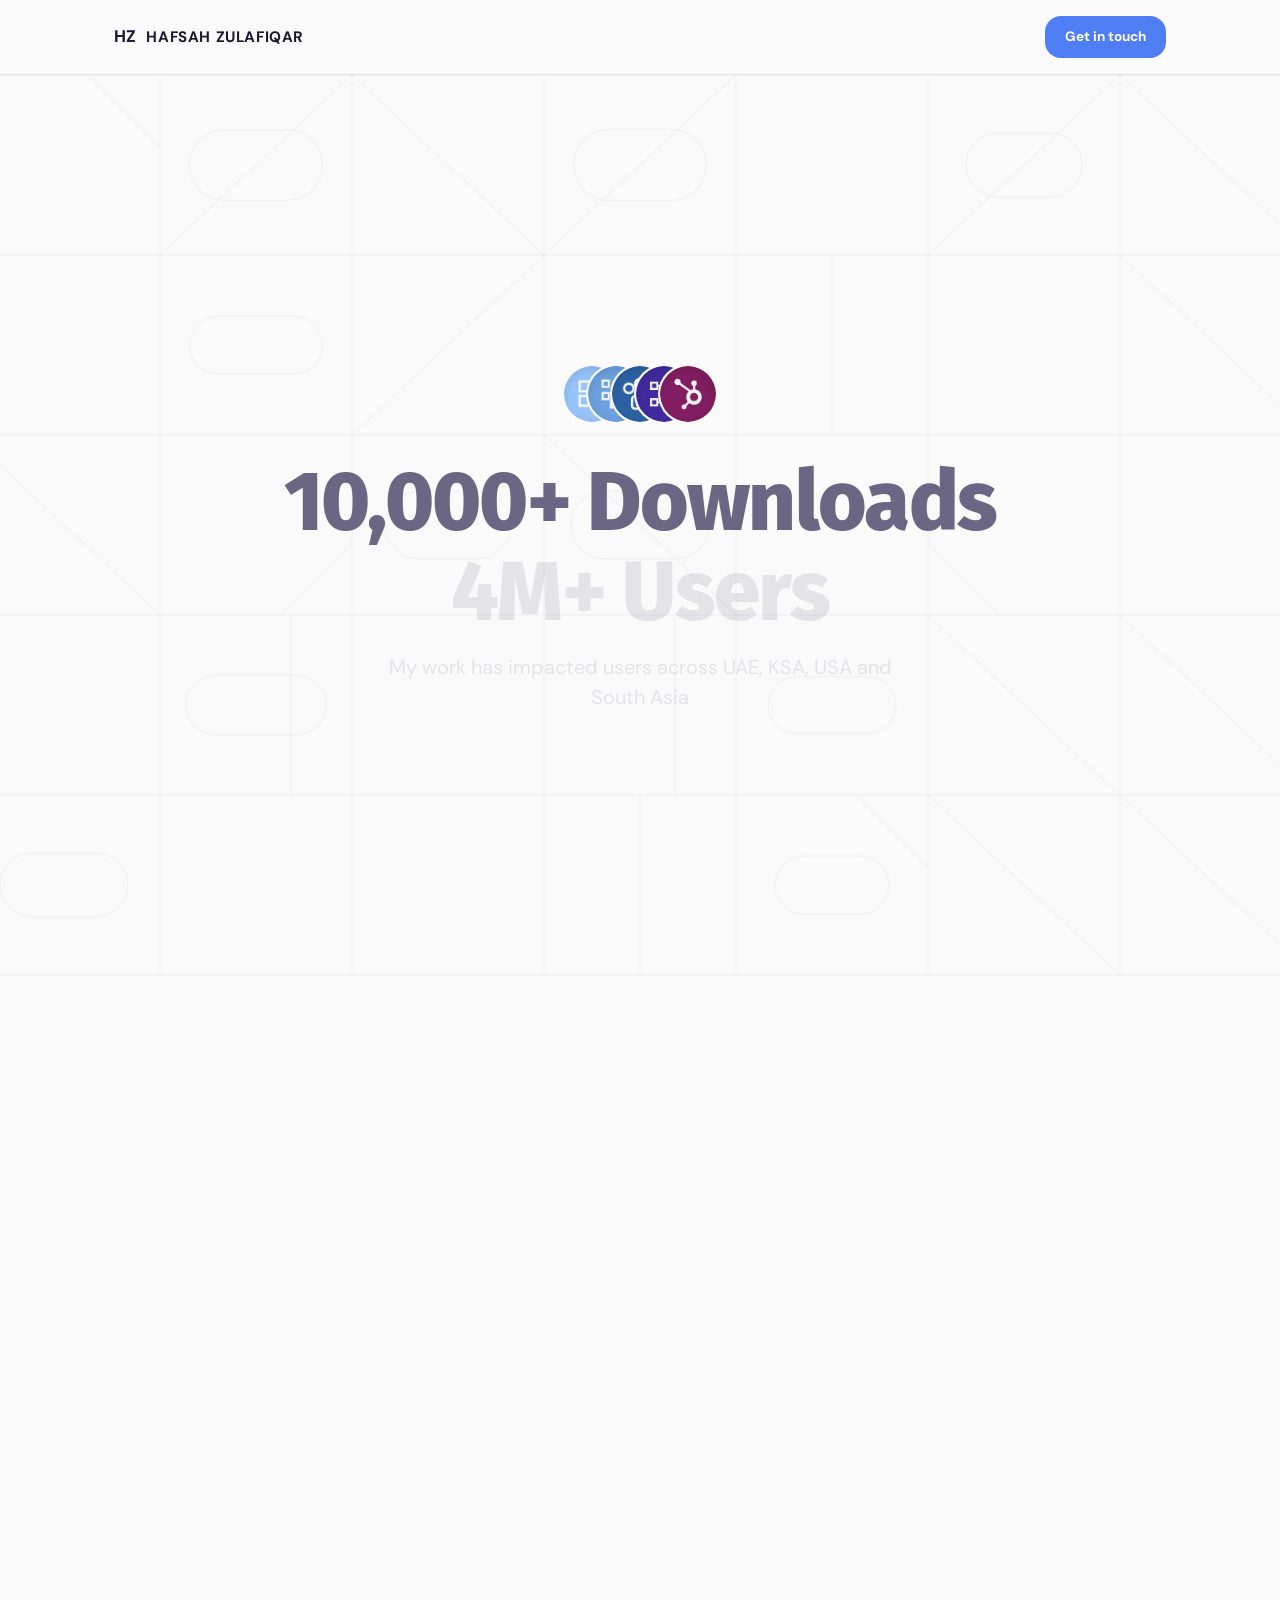
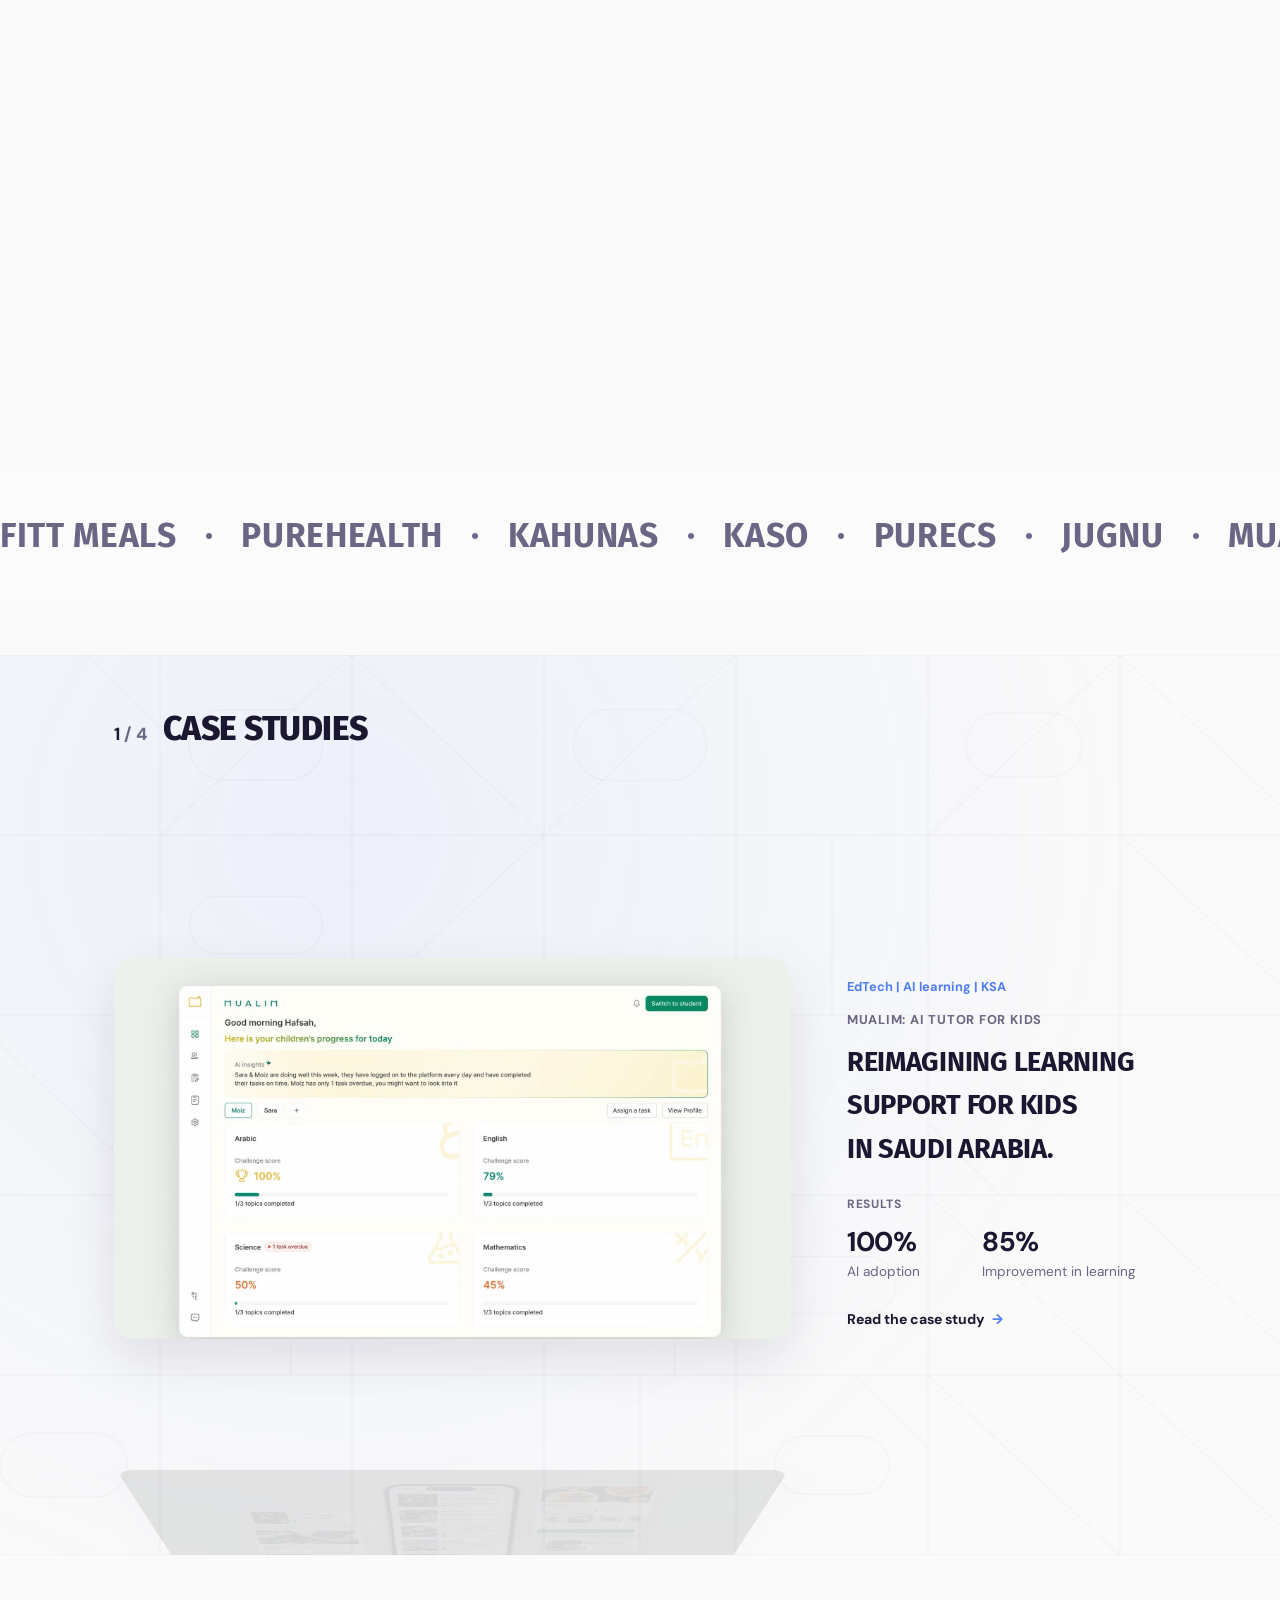
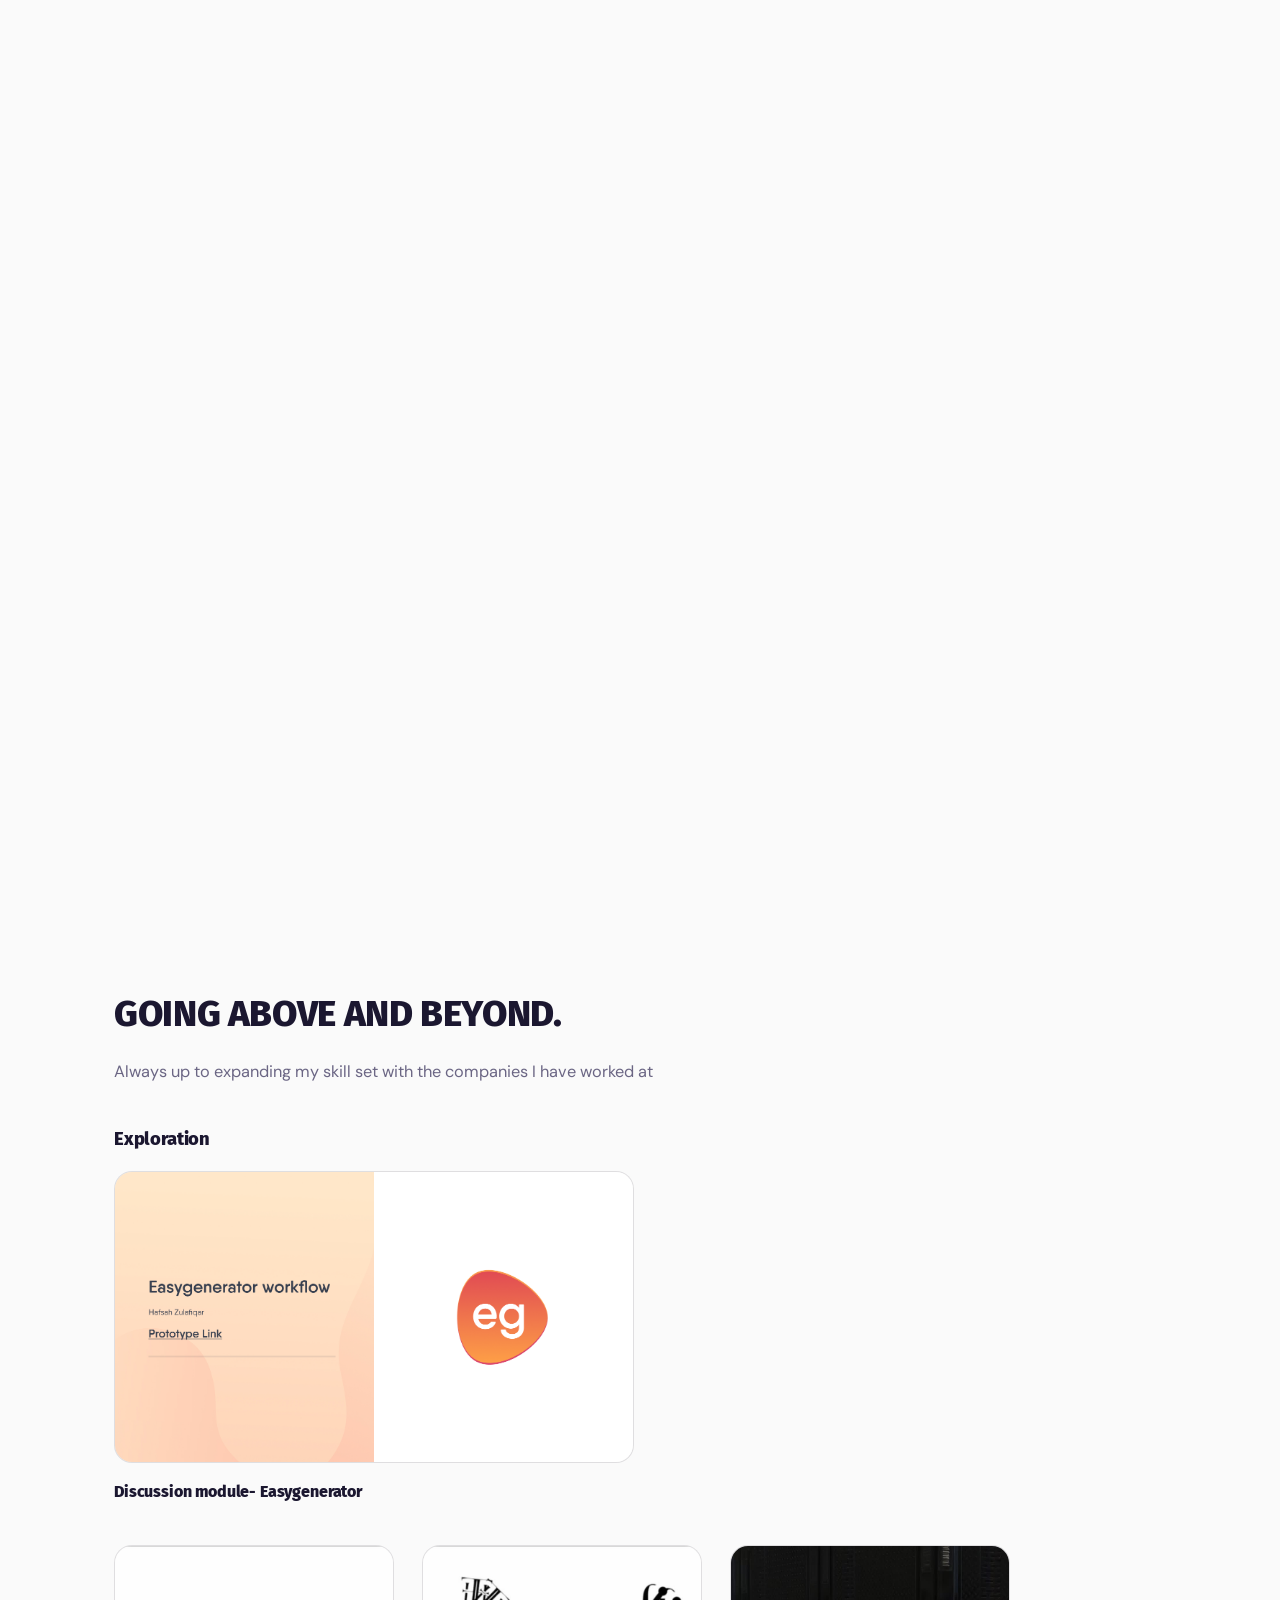
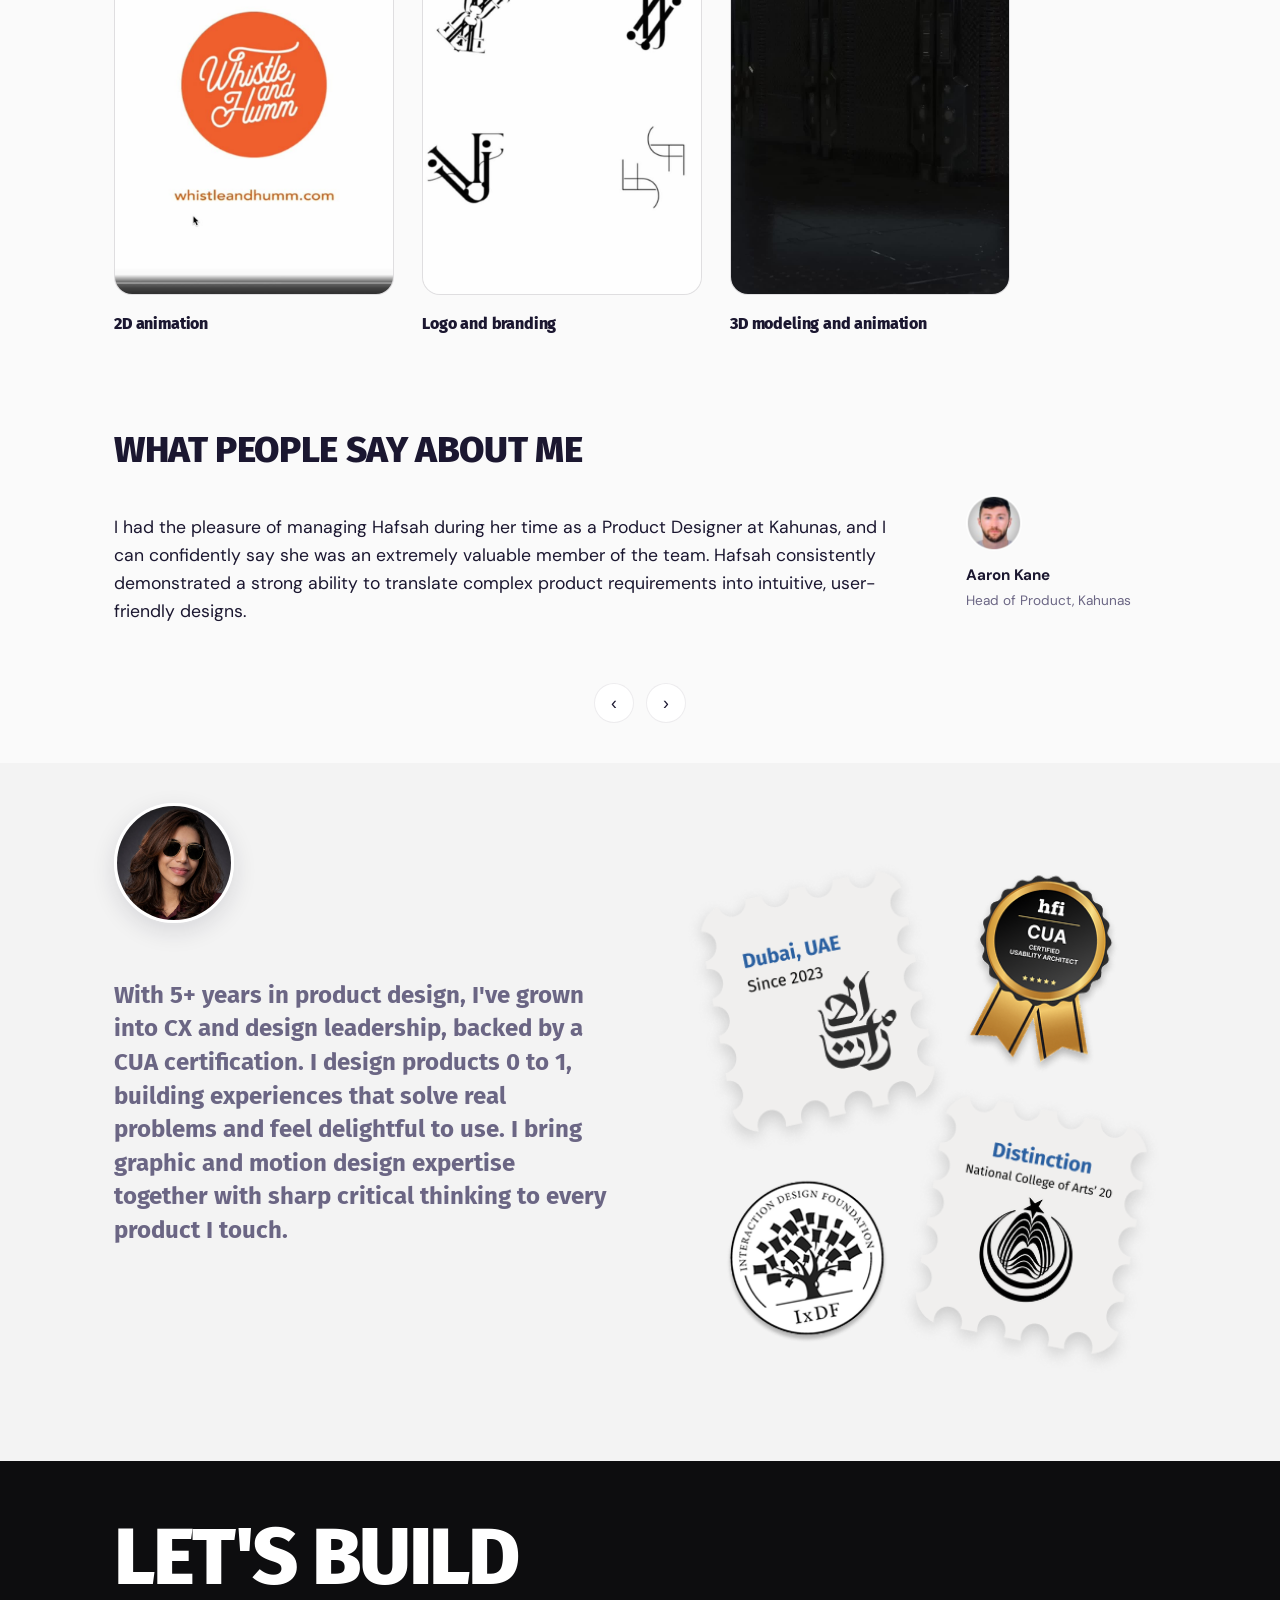
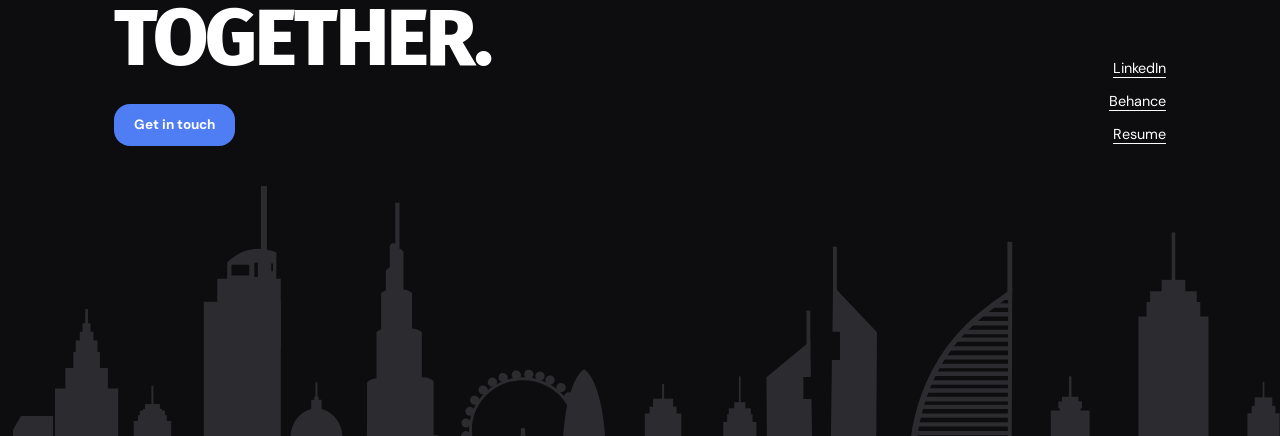
==== index.html @ 5a868a1e "Homepage case study tags, new Easygenerator cover Co-Authored-By: Claude Sonnet 5.5 <noreply@anthrop" ====
<!DOCTYPE html>
<html lang="en">
<head>
<meta charset="UTF-8">
<link rel="icon" type="image/svg+xml" href="assets/favicon.svg">
<meta name="viewport" content="width=device-width, initial-scale=1.0">
<title>Hafsah Zulafiqar | Portfolio</title>
<meta name="description" content="Customer Experience &amp; Design Manager and Product Design Manager based in Dubai, UAE. Design and growth case studies from FITT Meals, Kahunas, PureCS, and more.">
<!-- Link-preview image (iMessage, WhatsApp, Slack, etc.) — without these tags,
     scrapers pick an arbitrary image from the page instead of the profile
     photo. Must be an absolute URL since it's fetched externally. -->
<meta property="og:type" content="website">
<meta property="og:url" content="https://hafsahzulafiqar-prod.github.io/hafsahzulafiqar/index.html">
<meta property="og:title" content="Hafsah Zulafiqar | Portfolio">
<meta property="og:description" content="Customer Experience &amp; Design Manager and Product Design Manager based in Dubai, UAE. Design and growth case studies from FITT Meals, Kahunas, PureCS, and more.">
<meta property="og:image" content="https://hafsahzulafiqar-prod.github.io/hafsahzulafiqar/assets/profile/hafsah.png">
<meta name="twitter:card" content="summary_large_image">
<meta name="twitter:title" content="Hafsah Zulafiqar | Portfolio">
<meta name="twitter:description" content="Customer Experience &amp; Design Manager and Product Design Manager based in Dubai, UAE. Design and growth case studies from FITT Meals, Kahunas, PureCS, and more.">
<meta name="twitter:image" content="https://hafsahzulafiqar-prod.github.io/hafsahzulafiqar/assets/profile/hafsah.png">
<script>document.documentElement.classList.add('js-ready');</script>
<link rel="stylesheet" href="styles.css?v=2026100823">
<link rel="preconnect" href="https://fonts.googleapis.com">
<link rel="preconnect" href="https://fonts.gstatic.com" crossorigin>
<link href="https://fonts.googleapis.com/css2?family=DM+Sans:wght@400;500;700&family=Fira+Sans:wght@400;700;800;900&display=swap" rel="stylesheet">
</head>
<body>

<header class="site-header">
  <div class="nav-capsule">
    <a href="./" class="logo" aria-current="page">
      <span class="logo-avatar" aria-hidden="true">HZ</span>
      Hafsah Zulafiqar
    </a>
    <div class="nav-right">
      <a href="resume.html" class="nav-cta">Get in touch</a>
    </div>
  </div>
</header>

<main>
  <section class="hero">
    <div class="hero-sticky">
      <!-- Decorative wireframe grid behind everything in the hero. Each
           cell's border (+ any diagonal inside it) brightens to the
           primary color on hover; the rounded pill shapes are static
           decoration, not interactive. Sits outside .wrap so its own
           z-index:1 doesn't put it in front. -->
<svg class="hero-grid" viewBox="0 0 1120 750" preserveAspectRatio="xMidYMid slice" aria-hidden="true">
<g class="hero-grid-cell" data-row="0" data-col="0"><rect class="hit" x="0" y="0" width="160" height="150"/><line class="border" x1="0" y1="0" x2="160" y2="0"/><line class="border" x1="0" y1="0" x2="0" y2="150"/><line class="diag" x1="100.0" y1="0" x2="160" y2="60.0"/></g>
<g class="hero-grid-cell" data-row="0" data-col="1"><rect class="hit" x="160" y="0" width="160" height="150"/><line class="border" x1="160" y1="0" x2="320" y2="0"/><line class="border" x1="160" y1="0" x2="160" y2="150"/><line class="diag" x1="320" y1="0" x2="160" y2="150"/><rect class="pill" x="184.3" y="45.7" width="111.3" height="58.6" rx="29.3"/></g>
<g class="hero-grid-cell" data-row="0" data-col="2"><rect class="hit" x="320" y="0" width="160" height="150"/><line class="border" x1="320" y1="0" x2="480" y2="0"/><line class="border" x1="320" y1="0" x2="320" y2="150"/><line class="diag" x1="320" y1="0" x2="480" y2="150"/></g>
<g class="hero-grid-cell" data-row="0" data-col="3"><rect class="hit" x="480" y="0" width="160" height="150"/><line class="border" x1="480" y1="0" x2="640" y2="0"/><line class="border" x1="480" y1="0" x2="480" y2="150"/><line class="diag" x1="640" y1="0" x2="480" y2="150"/><rect class="pill" x="504.7" y="45.4" width="110.6" height="59.2" rx="29.6"/></g>
<g class="hero-grid-cell" data-row="0" data-col="4"><rect class="hit" x="640" y="0" width="160" height="150"/><line class="border" x1="640" y1="0" x2="800" y2="0"/><line class="border" x1="640" y1="0" x2="640" y2="150"/></g>
<g class="hero-grid-cell" data-row="0" data-col="5"><rect class="hit" x="800" y="0" width="160" height="150"/><line class="border" x1="800" y1="0" x2="960" y2="0"/><line class="border" x1="800" y1="0" x2="800" y2="150"/><line class="diag" x1="960" y1="0" x2="800" y2="150"/><rect class="pill" x="831.6" y="48.3" width="96.8" height="53.3" rx="26.7"/></g>
<g class="hero-grid-cell" data-row="0" data-col="6"><rect class="hit" x="960" y="0" width="160" height="150"/><line class="border" x1="960" y1="0" x2="1120" y2="0"/><line class="border" x1="960" y1="0" x2="960" y2="150"/><line class="diag" x1="960" y1="0" x2="1120" y2="150"/></g>
<g class="hero-grid-cell" data-row="1" data-col="0"><rect class="hit" x="0" y="150" width="160" height="150"/><line class="border" x1="0" y1="150" x2="160" y2="150"/><line class="border" x1="0" y1="150" x2="0" y2="300"/></g>
<g class="hero-grid-cell" data-row="1" data-col="1"><rect class="hit" x="160" y="150" width="160" height="150"/><line class="border" x1="160" y1="150" x2="320" y2="150"/><line class="border" x1="160" y1="150" x2="160" y2="300"/><rect class="pill" x="184.6" y="201.1" width="110.8" height="47.8" rx="23.9"/></g>
<g class="hero-grid-cell" data-row="1" data-col="2"><rect class="hit" x="320" y="150" width="160" height="150"/><line class="border" x1="320" y1="150" x2="480" y2="150"/><line class="border" x1="320" y1="150" x2="320" y2="300"/><line class="diag" x1="480" y1="150" x2="320" y2="300"/></g>
<g class="hero-grid-cell" data-row="1" data-col="3"><rect class="hit" x="480" y="150" width="160" height="150"/><line class="border" x1="480" y1="150" x2="640" y2="150"/><line class="border" x1="480" y1="150" x2="480" y2="300"/></g>
<g class="hero-grid-cell" data-row="1" data-col="4"><rect class="hit" x="640" y="150" width="160" height="150"/><line class="border" x1="640" y1="150" x2="800" y2="150"/><line class="border" x1="640" y1="150" x2="640" y2="300"/><line class="diag" x1="720.0" y1="150" x2="720.0" y2="300"/></g>
<g class="hero-grid-cell" data-row="1" data-col="5"><rect class="hit" x="800" y="150" width="160" height="150"/><line class="border" x1="800" y1="150" x2="960" y2="150"/><line class="border" x1="800" y1="150" x2="800" y2="300"/></g>
<g class="hero-grid-cell" data-row="1" data-col="6"><rect class="hit" x="960" y="150" width="160" height="150"/><line class="border" x1="960" y1="150" x2="1120" y2="150"/><line class="border" x1="960" y1="150" x2="960" y2="300"/><line class="diag" x1="960" y1="150" x2="1120" y2="300"/></g>
<g class="hero-grid-cell" data-row="2" data-col="0"><rect class="hit" x="0" y="300" width="160" height="150"/><line class="border" x1="0" y1="300" x2="160" y2="300"/><line class="border" x1="0" y1="300" x2="0" y2="450"/><line class="diag" x1="0" y1="300" x2="160" y2="450"/></g>
<g class="hero-grid-cell" data-row="2" data-col="1"><rect class="hit" x="160" y="300" width="160" height="150"/><line class="border" x1="160" y1="300" x2="320" y2="300"/><line class="border" x1="160" y1="300" x2="160" y2="450"/><line class="diag" x1="260.0" y1="450" x2="320" y2="390.0"/></g>
<g class="hero-grid-cell" data-row="2" data-col="2"><rect class="hit" x="320" y="300" width="160" height="150"/><line class="border" x1="320" y1="300" x2="480" y2="300"/><line class="border" x1="320" y1="300" x2="320" y2="450"/><rect class="pill" x="347.6" y="346.8" width="104.7" height="56.4" rx="28.2"/></g>
<g class="hero-grid-cell" data-row="2" data-col="3"><rect class="hit" x="480" y="300" width="160" height="150"/><line class="border" x1="480" y1="300" x2="640" y2="300"/><line class="border" x1="480" y1="300" x2="480" y2="450"/><line class="diag" x1="480" y1="300" x2="640" y2="450"/><rect class="pill" x="502.6" y="346.8" width="114.7" height="56.5" rx="28.2"/></g>
<g class="hero-grid-cell" data-row="2" data-col="4"><rect class="hit" x="640" y="300" width="160" height="150"/><line class="border" x1="640" y1="300" x2="800" y2="300"/><line class="border" x1="640" y1="300" x2="640" y2="450"/></g>
<g class="hero-grid-cell" data-row="2" data-col="5"><rect class="hit" x="800" y="300" width="160" height="150"/><line class="border" x1="800" y1="300" x2="960" y2="300"/><line class="border" x1="800" y1="300" x2="800" y2="450"/><line class="diag" x1="800" y1="390.0" x2="860.0" y2="450"/></g>
<g class="hero-grid-cell" data-row="2" data-col="6"><rect class="hit" x="960" y="300" width="160" height="150"/><line class="border" x1="960" y1="300" x2="1120" y2="300"/><line class="border" x1="960" y1="300" x2="960" y2="450"/></g>
<g class="hero-grid-cell" data-row="3" data-col="0"><rect class="hit" x="0" y="450" width="160" height="150"/><line class="border" x1="0" y1="450" x2="160" y2="450"/><line class="border" x1="0" y1="450" x2="0" y2="600"/></g>
<g class="hero-grid-cell" data-row="3" data-col="1"><rect class="hit" x="160" y="450" width="160" height="150"/><line class="border" x1="160" y1="450" x2="320" y2="450"/><line class="border" x1="160" y1="450" x2="160" y2="600"/><line class="diag" x1="268.8" y1="450" x2="268.8" y2="600"/><rect class="pill" x="181.4" y="500.2" width="117.2" height="49.6" rx="24.8"/></g>
<g class="hero-grid-cell" data-row="3" data-col="2"><rect class="hit" x="320" y="450" width="160" height="150"/><line class="border" x1="320" y1="450" x2="480" y2="450"/><line class="border" x1="320" y1="450" x2="320" y2="600"/></g>
<g class="hero-grid-cell" data-row="3" data-col="3"><rect class="hit" x="480" y="450" width="160" height="150"/><line class="border" x1="480" y1="450" x2="640" y2="450"/><line class="border" x1="480" y1="450" x2="480" y2="600"/><line class="diag" x1="588.8" y1="450" x2="588.8" y2="600"/></g>
<g class="hero-grid-cell" data-row="3" data-col="4"><rect class="hit" x="640" y="450" width="160" height="150"/><line class="border" x1="640" y1="450" x2="800" y2="450"/><line class="border" x1="640" y1="450" x2="640" y2="600"/><rect class="pill" x="666.8" y="501.2" width="106.5" height="47.5" rx="23.8"/></g>
<g class="hero-grid-cell" data-row="3" data-col="5"><rect class="hit" x="800" y="450" width="160" height="150"/><line class="border" x1="800" y1="450" x2="960" y2="450"/><line class="border" x1="800" y1="450" x2="800" y2="600"/><line class="diag" x1="800" y1="450" x2="960" y2="600"/></g>
<g class="hero-grid-cell" data-row="3" data-col="6"><rect class="hit" x="960" y="450" width="160" height="150"/><line class="border" x1="960" y1="450" x2="1120" y2="450"/><line class="border" x1="960" y1="450" x2="960" y2="600"/><line class="diag" x1="960" y1="450" x2="1120" y2="600"/></g>
<g class="hero-grid-cell" data-row="4" data-col="0"><rect class="hit" x="0" y="600" width="160" height="150"/><line class="border" x1="0" y1="600" x2="160" y2="600"/><line class="border" x1="0" y1="600" x2="0" y2="750"/><rect class="pill" x="27.0" y="648.4" width="106.0" height="53.2" rx="26.6"/></g>
<g class="hero-grid-cell" data-row="4" data-col="1"><rect class="hit" x="160" y="600" width="160" height="150"/><line class="border" x1="160" y1="600" x2="320" y2="600"/><line class="border" x1="160" y1="600" x2="160" y2="750"/></g>
<g class="hero-grid-cell" data-row="4" data-col="2"><rect class="hit" x="320" y="600" width="160" height="150"/><line class="border" x1="320" y1="600" x2="480" y2="600"/><line class="border" x1="320" y1="600" x2="320" y2="750"/></g>
<g class="hero-grid-cell" data-row="4" data-col="3"><rect class="hit" x="480" y="600" width="160" height="150"/><line class="border" x1="480" y1="600" x2="640" y2="600"/><line class="border" x1="480" y1="600" x2="480" y2="750"/><line class="diag" x1="560.0" y1="600" x2="560.0" y2="750"/></g>
<g class="hero-grid-cell" data-row="4" data-col="4"><rect class="hit" x="640" y="600" width="160" height="150"/><line class="border" x1="640" y1="600" x2="800" y2="600"/><line class="border" x1="640" y1="600" x2="640" y2="750"/><line class="diag" x1="740.0" y1="600" x2="800" y2="660.0"/><rect class="pill" x="672.5" y="650.8" width="95.0" height="48.5" rx="24.2"/></g>
<g class="hero-grid-cell" data-row="4" data-col="5"><rect class="hit" x="800" y="600" width="160" height="150"/><line class="border" x1="800" y1="600" x2="960" y2="600"/><line class="border" x1="800" y1="600" x2="800" y2="750"/><line class="diag" x1="800" y1="600" x2="960" y2="750"/></g>
<g class="hero-grid-cell" data-row="4" data-col="6"><rect class="hit" x="960" y="600" width="160" height="150"/><line class="border" x1="960" y1="600" x2="1120" y2="600"/><line class="border" x1="960" y1="600" x2="960" y2="750"/><line class="diag" x1="960" y1="600" x2="1120" y2="750"/></g>
<line class="border" x1="1120" y1="0" x2="1120" y2="750"/>
<line class="border" x1="0" y1="750" x2="1120" y2="750"/>
</svg>
      <div class="wrap hero-inner">
        <!-- Card stack hidden for now (display:none in CSS) in favor of the
             original icon row below — markup stays so bringing it back is a
             one-line flip. -->
        <div class="hero-stack">
          <!-- Cards paint first, badges last, so the badges sit in FRONT of
               the stack (z-index below reinforces this regardless of DOM
               order) — they fade in on scroll rather than being covered.
               Badges are hidden for now (display:none in CSS); the markup
               stays so bringing them back is a one-line flip. -->
          <div class="hero-card hero-card-4" style="background-image:url('assets/kahunas/hero.png')" aria-hidden="true"></div>
          <div class="hero-card hero-card-3" style="background-image:url('assets/purecs/hero.png')" aria-hidden="true"></div>
          <div class="hero-card hero-card-2" style="background-image:url('assets/mualim/hero.png')" aria-hidden="true"></div>
          <div class="hero-card hero-card-1" style="background-image:url('assets/fitt-meals/hero.png')" aria-hidden="true"></div>

          <span class="hero-badge hero-badge-1" style="background-image:url('assets/icons/product-design.png')" aria-hidden="true"></span>
          <span class="hero-badge hero-badge-2" style="background-image:url('assets/icons/research.png')" aria-hidden="true"></span>
          <span class="hero-badge hero-badge-3" style="background-image:url('assets/icons/growth.png')" aria-hidden="true"></span>
          <span class="hero-badge hero-badge-4" style="background-image:url('assets/icons/prototype.png')" aria-hidden="true"></span>
          <span class="hero-badge hero-badge-5" style="background-image:url('assets/icons/crm.png')" aria-hidden="true"></span>
        </div>

        <!-- The original overlapping icon row is back, now driven by the
             hero's own --stage1 (already written by script.js's pinned-hero
             IIFE) instead of its old standalone scroll listener — so it
             expands in step with "one scroll" the same way the card fan
             used to, no new JS needed. Defaults to --stage1:1 (fully spread)
             on mobile/reduced-motion/no-JS, matching every other stage1
             consumer in this hero. -->
        <div class="hero-circles">
          <span class="hero-circle" tabindex="0" data-label="Product Design" aria-label="Product Design" style="--cx:-48px; --cy:0px; --lx:-132px;"></span>
          <span class="hero-circle" tabindex="0" data-label="Growth Strategy" aria-label="Growth Strategy" style="--cx:-24px; --cy:0px; --lx:-66px;"></span>
          <span class="hero-circle" tabindex="0" data-label="UX Research" aria-label="UX Research" style="--cx:0px; --cy:0px; --lx:0px;"></span>
          <span class="hero-circle" tabindex="0" data-label="Prototyping" aria-label="Prototyping" style="--cx:24px; --cy:0px; --lx:66px;"></span>
          <span class="hero-circle" tabindex="0" data-label="CRM &amp; Lifecycle" aria-label="CRM &amp; Lifecycle" style="--cx:48px; --cy:0px; --lx:132px;"></span>
        </div>

        <!-- "Product Designer" is gone — the tagline itself now carries the
             H1 treatment, and comes into focus one line at a time: line 1
             with --stage1 (alongside the cards fanning out), line 2 with
             --stage2, same as the heading/tagline pair did before. Each
             line is forced onto its own row (rather than left to wrap)
             specifically so "one line at a time" is a real, fixed split,
             not whatever the browser's line-wrapping happens to do at a
             given width. -->
        <h1 class="tagline hero-tagline">
          <span class="hero-tagline-line hero-tagline-line-1">10,000+ Downloads</span>
          <span class="hero-tagline-line hero-tagline-line-2">4M+ Users</span>
        </h1>
        <p class="hero-subline">My work has impacted users across UAE, KSA, USA and South Asia</p>
      </div>
    </div>
  </section>

  <section class="marquee" id="experience" aria-label="Companies I've worked with">
    <div class="marquee-track" aria-hidden="true">
      <span>FITT Meals</span><span>·</span><span>PureHealth</span><span>·</span><span>Kahunas</span><span>·</span><span>Kaso</span><span>·</span><span>PureCS</span><span>·</span><span>Jugnu</span><span>·</span><span>Mualim</span><span>·</span><span>Happa Studios</span><span>·</span>
      <span>FITT Meals</span><span>·</span><span>PureHealth</span><span>·</span><span>Kahunas</span><span>·</span><span>Kaso</span><span>·</span><span>PureCS</span><span>·</span><span>Jugnu</span><span>·</span><span>Mualim</span><span>·</span><span>Happa Studios</span><span>·</span>
    </div>
  </section>

  <section class="case-studies" id="case-studies" aria-label="Case studies">
    <div class="case-studies-sticky">
      <!-- Wireframe grid, extended down from the hero as a continuous
           decorative background behind the case-studies deck too. Same
           markup/hover-glow mechanic as .hero-grid, reduced opacity via
           .case-studies-grid so it reads as background, not foreground. -->
<svg class="hero-grid case-studies-grid" viewBox="0 0 1120 750" preserveAspectRatio="xMidYMid slice" aria-hidden="true">
<g class="hero-grid-cell" data-row="0" data-col="0"><rect class="hit" x="0" y="0" width="160" height="150"/><line class="border" x1="0" y1="0" x2="160" y2="0"/><line class="border" x1="0" y1="0" x2="0" y2="150"/><line class="diag" x1="100.0" y1="0" x2="160" y2="60.0"/></g>
<g class="hero-grid-cell" data-row="0" data-col="1"><rect class="hit" x="160" y="0" width="160" height="150"/><line class="border" x1="160" y1="0" x2="320" y2="0"/><line class="border" x1="160" y1="0" x2="160" y2="150"/><line class="diag" x1="320" y1="0" x2="160" y2="150"/><rect class="pill" x="184.3" y="45.7" width="111.3" height="58.6" rx="29.3"/></g>
<g class="hero-grid-cell" data-row="0" data-col="2"><rect class="hit" x="320" y="0" width="160" height="150"/><line class="border" x1="320" y1="0" x2="480" y2="0"/><line class="border" x1="320" y1="0" x2="320" y2="150"/><line class="diag" x1="320" y1="0" x2="480" y2="150"/></g>
<g class="hero-grid-cell" data-row="0" data-col="3"><rect class="hit" x="480" y="0" width="160" height="150"/><line class="border" x1="480" y1="0" x2="640" y2="0"/><line class="border" x1="480" y1="0" x2="480" y2="150"/><line class="diag" x1="640" y1="0" x2="480" y2="150"/><rect class="pill" x="504.7" y="45.4" width="110.6" height="59.2" rx="29.6"/></g>
<g class="hero-grid-cell" data-row="0" data-col="4"><rect class="hit" x="640" y="0" width="160" height="150"/><line class="border" x1="640" y1="0" x2="800" y2="0"/><line class="border" x1="640" y1="0" x2="640" y2="150"/></g>
<g class="hero-grid-cell" data-row="0" data-col="5"><rect class="hit" x="800" y="0" width="160" height="150"/><line class="border" x1="800" y1="0" x2="960" y2="0"/><line class="border" x1="800" y1="0" x2="800" y2="150"/><line class="diag" x1="960" y1="0" x2="800" y2="150"/><rect class="pill" x="831.6" y="48.3" width="96.8" height="53.3" rx="26.7"/></g>
<g class="hero-grid-cell" data-row="0" data-col="6"><rect class="hit" x="960" y="0" width="160" height="150"/><line class="border" x1="960" y1="0" x2="1120" y2="0"/><line class="border" x1="960" y1="0" x2="960" y2="150"/><line class="diag" x1="960" y1="0" x2="1120" y2="150"/></g>
<g class="hero-grid-cell" data-row="1" data-col="0"><rect class="hit" x="0" y="150" width="160" height="150"/><line class="border" x1="0" y1="150" x2="160" y2="150"/><line class="border" x1="0" y1="150" x2="0" y2="300"/></g>
<g class="hero-grid-cell" data-row="1" data-col="1"><rect class="hit" x="160" y="150" width="160" height="150"/><line class="border" x1="160" y1="150" x2="320" y2="150"/><line class="border" x1="160" y1="150" x2="160" y2="300"/><rect class="pill" x="184.6" y="201.1" width="110.8" height="47.8" rx="23.9"/></g>
<g class="hero-grid-cell" data-row="1" data-col="2"><rect class="hit" x="320" y="150" width="160" height="150"/><line class="border" x1="320" y1="150" x2="480" y2="150"/><line class="border" x1="320" y1="150" x2="320" y2="300"/><line class="diag" x1="480" y1="150" x2="320" y2="300"/></g>
<g class="hero-grid-cell" data-row="1" data-col="3"><rect class="hit" x="480" y="150" width="160" height="150"/><line class="border" x1="480" y1="150" x2="640" y2="150"/><line class="border" x1="480" y1="150" x2="480" y2="300"/></g>
<g class="hero-grid-cell" data-row="1" data-col="4"><rect class="hit" x="640" y="150" width="160" height="150"/><line class="border" x1="640" y1="150" x2="800" y2="150"/><line class="border" x1="640" y1="150" x2="640" y2="300"/><line class="diag" x1="720.0" y1="150" x2="720.0" y2="300"/></g>
<g class="hero-grid-cell" data-row="1" data-col="5"><rect class="hit" x="800" y="150" width="160" height="150"/><line class="border" x1="800" y1="150" x2="960" y2="150"/><line class="border" x1="800" y1="150" x2="800" y2="300"/></g>
<g class="hero-grid-cell" data-row="1" data-col="6"><rect class="hit" x="960" y="150" width="160" height="150"/><line class="border" x1="960" y1="150" x2="1120" y2="150"/><line class="border" x1="960" y1="150" x2="960" y2="300"/><line class="diag" x1="960" y1="150" x2="1120" y2="300"/></g>
<g class="hero-grid-cell" data-row="2" data-col="0"><rect class="hit" x="0" y="300" width="160" height="150"/><line class="border" x1="0" y1="300" x2="160" y2="300"/><line class="border" x1="0" y1="300" x2="0" y2="450"/><line class="diag" x1="0" y1="300" x2="160" y2="450"/></g>
<g class="hero-grid-cell" data-row="2" data-col="1"><rect class="hit" x="160" y="300" width="160" height="150"/><line class="border" x1="160" y1="300" x2="320" y2="300"/><line class="border" x1="160" y1="300" x2="160" y2="450"/><line class="diag" x1="260.0" y1="450" x2="320" y2="390.0"/></g>
<g class="hero-grid-cell" data-row="2" data-col="2"><rect class="hit" x="320" y="300" width="160" height="150"/><line class="border" x1="320" y1="300" x2="480" y2="300"/><line class="border" x1="320" y1="300" x2="320" y2="450"/><rect class="pill" x="347.6" y="346.8" width="104.7" height="56.4" rx="28.2"/></g>
<g class="hero-grid-cell" data-row="2" data-col="3"><rect class="hit" x="480" y="300" width="160" height="150"/><line class="border" x1="480" y1="300" x2="640" y2="300"/><line class="border" x1="480" y1="300" x2="480" y2="450"/><line class="diag" x1="480" y1="300" x2="640" y2="450"/><rect class="pill" x="502.6" y="346.8" width="114.7" height="56.5" rx="28.2"/></g>
<g class="hero-grid-cell" data-row="2" data-col="4"><rect class="hit" x="640" y="300" width="160" height="150"/><line class="border" x1="640" y1="300" x2="800" y2="300"/><line class="border" x1="640" y1="300" x2="640" y2="450"/></g>
<g class="hero-grid-cell" data-row="2" data-col="5"><rect class="hit" x="800" y="300" width="160" height="150"/><line class="border" x1="800" y1="300" x2="960" y2="300"/><line class="border" x1="800" y1="300" x2="800" y2="450"/><line class="diag" x1="800" y1="390.0" x2="860.0" y2="450"/></g>
<g class="hero-grid-cell" data-row="2" data-col="6"><rect class="hit" x="960" y="300" width="160" height="150"/><line class="border" x1="960" y1="300" x2="1120" y2="300"/><line class="border" x1="960" y1="300" x2="960" y2="450"/></g>
<g class="hero-grid-cell" data-row="3" data-col="0"><rect class="hit" x="0" y="450" width="160" height="150"/><line class="border" x1="0" y1="450" x2="160" y2="450"/><line class="border" x1="0" y1="450" x2="0" y2="600"/></g>
<g class="hero-grid-cell" data-row="3" data-col="1"><rect class="hit" x="160" y="450" width="160" height="150"/><line class="border" x1="160" y1="450" x2="320" y2="450"/><line class="border" x1="160" y1="450" x2="160" y2="600"/><line class="diag" x1="268.8" y1="450" x2="268.8" y2="600"/><rect class="pill" x="181.4" y="500.2" width="117.2" height="49.6" rx="24.8"/></g>
<g class="hero-grid-cell" data-row="3" data-col="2"><rect class="hit" x="320" y="450" width="160" height="150"/><line class="border" x1="320" y1="450" x2="480" y2="450"/><line class="border" x1="320" y1="450" x2="320" y2="600"/></g>
<g class="hero-grid-cell" data-row="3" data-col="3"><rect class="hit" x="480" y="450" width="160" height="150"/><line class="border" x1="480" y1="450" x2="640" y2="450"/><line class="border" x1="480" y1="450" x2="480" y2="600"/><line class="diag" x1="588.8" y1="450" x2="588.8" y2="600"/></g>
<g class="hero-grid-cell" data-row="3" data-col="4"><rect class="hit" x="640" y="450" width="160" height="150"/><line class="border" x1="640" y1="450" x2="800" y2="450"/><line class="border" x1="640" y1="450" x2="640" y2="600"/><rect class="pill" x="666.8" y="501.2" width="106.5" height="47.5" rx="23.8"/></g>
<g class="hero-grid-cell" data-row="3" data-col="5"><rect class="hit" x="800" y="450" width="160" height="150"/><line class="border" x1="800" y1="450" x2="960" y2="450"/><line class="border" x1="800" y1="450" x2="800" y2="600"/><line class="diag" x1="800" y1="450" x2="960" y2="600"/></g>
<g class="hero-grid-cell" data-row="3" data-col="6"><rect class="hit" x="960" y="450" width="160" height="150"/><line class="border" x1="960" y1="450" x2="1120" y2="450"/><line class="border" x1="960" y1="450" x2="960" y2="600"/><line class="diag" x1="960" y1="450" x2="1120" y2="600"/></g>
<g class="hero-grid-cell" data-row="4" data-col="0"><rect class="hit" x="0" y="600" width="160" height="150"/><line class="border" x1="0" y1="600" x2="160" y2="600"/><line class="border" x1="0" y1="600" x2="0" y2="750"/><rect class="pill" x="27.0" y="648.4" width="106.0" height="53.2" rx="26.6"/></g>
<g class="hero-grid-cell" data-row="4" data-col="1"><rect class="hit" x="160" y="600" width="160" height="150"/><line class="border" x1="160" y1="600" x2="320" y2="600"/><line class="border" x1="160" y1="600" x2="160" y2="750"/></g>
<g class="hero-grid-cell" data-row="4" data-col="2"><rect class="hit" x="320" y="600" width="160" height="150"/><line class="border" x1="320" y1="600" x2="480" y2="600"/><line class="border" x1="320" y1="600" x2="320" y2="750"/></g>
<g class="hero-grid-cell" data-row="4" data-col="3"><rect class="hit" x="480" y="600" width="160" height="150"/><line class="border" x1="480" y1="600" x2="640" y2="600"/><line class="border" x1="480" y1="600" x2="480" y2="750"/><line class="diag" x1="560.0" y1="600" x2="560.0" y2="750"/></g>
<g class="hero-grid-cell" data-row="4" data-col="4"><rect class="hit" x="640" y="600" width="160" height="150"/><line class="border" x1="640" y1="600" x2="800" y2="600"/><line class="border" x1="640" y1="600" x2="640" y2="750"/><line class="diag" x1="740.0" y1="600" x2="800" y2="660.0"/><rect class="pill" x="672.5" y="650.8" width="95.0" height="48.5" rx="24.2"/></g>
<g class="hero-grid-cell" data-row="4" data-col="5"><rect class="hit" x="800" y="600" width="160" height="150"/><line class="border" x1="800" y1="600" x2="960" y2="600"/><line class="border" x1="800" y1="600" x2="800" y2="750"/><line class="diag" x1="800" y1="600" x2="960" y2="750"/></g>
<g class="hero-grid-cell" data-row="4" data-col="6"><rect class="hit" x="960" y="600" width="160" height="150"/><line class="border" x1="960" y1="600" x2="1120" y2="600"/><line class="border" x1="960" y1="600" x2="960" y2="750"/><line class="diag" x1="960" y1="600" x2="1120" y2="750"/></g>
<line class="border" x1="1120" y1="0" x2="1120" y2="750"/>
<line class="border" x1="0" y1="750" x2="1120" y2="750"/>
</svg>
      <!-- Slow parallax drift tied to slide progress (script.js) — purely
           decorative, sits behind the panel. -->
      <div class="case-studies-bg" aria-hidden="true"></div>
      <div class="wrap case-studies-panel">
        <div class="case-studies-head">
          <p class="case-studies-counter"><span class="cs-current">1</span> / <span class="cs-total">4</span></p>
          <h2 class="case-studies-heading">Case studies</h2>
        </div>
        <div class="case-studies-stack">
          <article class="case-studies-card active">
            <div class="case-studies-media" aria-hidden="true"><video class="case-video-fill" src="assets/mualim/intro.mp4" poster="assets/mualim/intro-poster.jpg" muted loop playsinline preload="none"></video></div>
            <div class="case-studies-info">
              <p class="case-studies-tags">EdTech | AI learning | KSA</p>
              <p class="case-studies-kicker">Mualim: AI Tutor for Kids</p>
              <h3 class="case-studies-title">Reimagining learning support for kids in Saudi Arabia.</h3>
              <div class="case-studies-results">
                <p class="case-studies-results-label">Results</p>
                <div class="case-studies-results-grid">
                  <div class="case-studies-result"><span class="case-studies-stat">100%</span><span class="case-studies-stat-label">AI adoption</span></div>
                  <div class="case-studies-result"><span class="case-studies-stat">85%</span><span class="case-studies-stat-label">Improvement in learning</span></div>
                </div>
              </div>
              <a href="work/ai-tutor-ksa.html" class="project-link">Read the case study <span class="arrow">→</span></a>
            </div>
          </article>
          <article class="case-studies-card">
            <div class="case-studies-media" aria-hidden="true"><video class="case-video-fill" src="assets/fitt-meals/intro.mp4" poster="assets/fitt-meals/intro-poster.jpg" muted loop playsinline preload="none"></video></div>
            <div class="case-studies-info">
              <p class="case-studies-tags">DTC | E-commerce | UAE</p>
              <p class="case-studies-kicker">FITT Meals: Subscription Journey</p>
              <h3 class="case-studies-title">Revamping the user journey of subscribing to a meal plan.</h3>
              <div class="case-studies-results">
                <p class="case-studies-results-label">Results</p>
                <div class="case-studies-results-grid">
                  <div class="case-studies-result"><span class="case-studies-stat">146%+</span><span class="case-studies-stat-label">Conversion</span></div>
                  <div class="case-studies-result"><span class="case-studies-stat">30%</span><span class="case-studies-stat-label">Growth in YoY revenue</span></div>
                  <div class="case-studies-result"><span class="case-studies-stat">22%</span><span class="case-studies-stat-label">Decrease in bounce rate</span></div>
                </div>
              </div>
              <a href="work/fitt-subscription-journey.html" class="project-link">Read the case study <span class="arrow">→</span></a>
            </div>
          </article>
          <article class="case-studies-card">
            <div class="case-studies-media thumb-kahunas-hero" aria-hidden="true"></div>
            <div class="case-studies-info">
              <p class="case-studies-tags">B2B | SaaS platform | UAE/USA</p>
              <p class="case-studies-kicker">Kahunas: B2B Coaching Platform</p>
              <h3 class="case-studies-title">Making a coaching platform easy to navigate again, without losing the upsell.</h3>
              <div class="case-studies-results">
                <p class="case-studies-results-label">Results</p>
                <div class="case-studies-results-grid">
                  <div class="case-studies-result"><span class="case-studies-stat">50%</span><span class="case-studies-stat-label">User growth target for the GTM redesign</span></div>
                  <div class="case-studies-result"><span class="case-studies-stat">&darr;</span><span class="case-studies-stat-label">Support tickets after the AI module revamp</span></div>
                </div>
              </div>
              <a href="https://www.figma.com/design/S93zP1VlQ2FiLZzFbslppP/Kahunas-Design-overhaul?node-id=0-1&amp;t=49ATmIZ2SnhFrzr6-1" class="project-link" target="_blank" rel="noopener noreferrer">Open the file <span class="arrow">↗</span></a>
            </div>
          </article>
          <article class="case-studies-card">
            <div class="case-studies-media" aria-hidden="true"><video class="case-video-fill" src="assets/purecs/intro.mp4" poster="assets/purecs/intro-poster.jpg" muted loop playsinline preload="none"></video></div>
            <div class="case-studies-info">
              <p class="case-studies-tags">Healthtech | AI | B2C | UAE</p>
              <p class="case-studies-kicker">PureCS: Pura Health App</p>
              <h3 class="case-studies-title">A Double Diamond redesign that lifted user satisfaction 60%.</h3>
              <div class="case-studies-results">
                <p class="case-studies-results-label">Results</p>
                <div class="case-studies-results-grid">
                  <div class="case-studies-result"><span class="case-studies-stat">60%</span><span class="case-studies-stat-label">Improvement in user satisfaction</span></div>
                  <div class="case-studies-result"><span class="case-studies-stat">40%</span><span class="case-studies-stat-label">Increase in user engagement</span></div>
                </div>
              </div>
              <a href="work/pura-health-redesign.html" class="project-link">Read the case study <span class="arrow">→</span></a>
            </div>
          </article>
        </div>
      </div>
    </div>
  </section>

  <section class="section" id="beyond">
    <div class="wrap">
      <h2 class="section-title">Going above and beyond.</h2>
      <p class="section-lede">Always up to expanding my skill set with the companies I have worked at</p>
      <div class="beyond-group">
        <h3 class="beyond-group-title">Exploration</h3>
        <a class="beyond-card beyond-card--link" href="https://www.figma.com/proto/4HgsmJL4m65JewZu1iMInX/Easygenerator-Assignment--Hafsah?node-id=103-41727&amp;viewport=-58%2C68%2C0.04&amp;t=wSrAgTviGucrOHat-1&amp;scaling=min-zoom&amp;content-scaling=fixed&amp;starting-point-node-id=103%3A41727&amp;page-id=0%3A1" target="_blank" rel="noopener noreferrer">
          <span class="beyond-media"><img src="assets/beyond/easygenerator-cover.png?v=2" alt="Easygenerator workflow: prototype cover slide" width="1440" height="819" loading="lazy"></span>
          <h3>Discussion module- Easygenerator</h3>
        </a>
      </div>
      <div class="beyond-carousel" id="beyond-carousel">
        <div class="beyond-track" id="beyond-track">
          <div class="beyond-card">
            <button type="button" class="beyond-media" data-beyond-open aria-haspopup="dialog" aria-label="Expand video"><video src="assets/beyond/beyond-1.mp4" poster="assets/beyond/beyond-1-poster.jpg" muted loop playsinline preload="none"></video><span class="beyond-play" aria-hidden="true"></span></button>
            <h3>2D animation</h3>
          </div>
          <div class="beyond-card">
            <button type="button" class="beyond-media" data-beyond-open aria-haspopup="dialog" aria-label="Expand video"><video src="assets/beyond/beyond-2.mp4" poster="assets/beyond/beyond-2-poster.jpg" muted loop playsinline preload="none"></video><span class="beyond-play" aria-hidden="true"></span></button>
            <h3>Logo and branding</h3>
          </div>
          <div class="beyond-card">
            <button type="button" class="beyond-media" data-beyond-open aria-haspopup="dialog" aria-label="Expand video"><video src="assets/beyond/beyond-3.mp4" poster="assets/beyond/beyond-3-poster.jpg" muted loop playsinline preload="none"></video><span class="beyond-play" aria-hidden="true"></span></button>
            <h3>3D modeling and animation</h3>
          </div>
        </div>
      </div>
    </div>
  </section>

  <section class="section" id="testimonials">
    <div class="wrap">
      <h2 class="section-title">What people say about me</h2>
      <div class="testimonial-carousel">
        <article class="testimonial-slide active" data-index="0">
          <div class="testimonial-row">
            <p class="testimonial-text">I had the pleasure of managing Hafsah during her time as a Product Designer at Kahunas, and I can confidently say she was an extremely valuable member of the team. Hafsah consistently demonstrated a strong ability to translate complex product requirements into intuitive, user-friendly designs.</p>
            <div class="testimonial-person">
              <img class="testimonial-photo" src="assets/testimonials/aaron-kane.png" alt="Aaron Kane">
              <p class="testimonial-name">Aaron Kane</p>
              <p class="testimonial-title">Head of Product, Kahunas</p>
            </div>
          </div>
        </article>

        <article class="testimonial-slide" data-index="1">
          <div class="testimonial-row">
            <p class="testimonial-text">During her 9-month tenure as a CX/UX designer in my team, Hafsah consistently impressed with her expertise and autonomy. Her critical thinking and problem-solving skills shone through in every project, particularly when she managed the implementation of an animated dashboard with a third-party service provider. Hafsah's commitment to backing every design decision with solid rationale was admirable. Her energy and determination were contagious, making her a true asset to any team.</p>
            <div class="testimonial-person">
              <img class="testimonial-photo" src="assets/testimonials/driss-lahjouji.png" alt="Driss Lahjouji">
              <p class="testimonial-name">Driss Lahjouji</p>
              <p class="testimonial-title">Innovation &amp; Digital Transformation Leader</p>
            </div>
          </div>
        </article>

        <article class="testimonial-slide" data-index="2">
          <div class="testimonial-row">
            <p class="testimonial-text">Hafsah has a keen eye for detail and has always shown the ability to have the perspective of the client in mind. Her designs show the effort put in to be customer centric while at the same time balancing it with the business objectives. She is a great asset to have for any product team.</p>
            <div class="testimonial-person">
              <img class="testimonial-photo" src="assets/testimonials/craig-pereira.png" alt="Craig Pereira">
              <p class="testimonial-name">Craig Pereira</p>
              <p class="testimonial-title">System and Solutions Engineer, Kahunas.io</p>
            </div>
          </div>
        </article>

        <article class="testimonial-slide" data-index="3">
          <div class="testimonial-row">
            <p class="testimonial-text">Hafsah is a brilliant product manager. Relentless is the right word. In the short time of our work together, I can tell that she knows her users well. She is quick to act, usually one step ahead. She is passionate about building the right products that the user didn't know they needed. I highly recommend Hafsah. I would love to work with her again.</p>
            <div class="testimonial-person">
              <img class="testimonial-photo" src="assets/testimonials/jean-marie-cunanan.png" alt="Jean Marie Cunanan">
              <p class="testimonial-name">Jean Marie Cunanan</p>
              <p class="testimonial-title">Business Development</p>
            </div>
          </div>
        </article>

        <article class="testimonial-slide" data-index="4">
          <div class="testimonial-row">
            <p class="testimonial-text">Hafsah briefly joined my team as a Product Designer, and her passion for delivering the most convenient and ideal UX for customers was immediately clear. She constantly pushed herself to truly understand our users, resulting in designs that genuinely resonated with their needs. I'm confident she'll do wonders in her future roles as a Product Designer.</p>
            <div class="testimonial-person">
              <img class="testimonial-photo" src="assets/testimonials/matin-shoghi.png" alt="Matin Shoghi">
              <p class="testimonial-name">Matin Shoghi</p>
              <p class="testimonial-title">Entrepreneur, Product Builder</p>
            </div>
          </div>
        </article>

        <div class="testimonial-nav">
          <button type="button" class="testimonial-prev" aria-label="Previous testimonial">‹</button>
          <button type="button" class="testimonial-next" aria-label="Next testimonial">›</button>
        </div>
      </div>
    </div>
  </section>

  <section class="section section-alt" id="about-preview">
    <div class="wrap">
      <div class="about-preview-grid">
        <div class="about-preview-text">
          <img class="about-preview-photo" src="assets/profile/hafsah.png" alt="Hafsah Zulafiqar">
          <p>With 5+ years in product design, I've grown into CX and design leadership, backed by a CUA certification. I design products 0 to 1, building experiences that solve real problems and feel delightful to use. I bring graphic and motion design expertise together with sharp critical thinking to every product I touch.</p>
        </div>
        <div class="about-preview-media" aria-hidden="true"></div>
      </div>
    </div>
  </section>

</main>

<footer class="site-footer">
  <div class="wrap footer-top">
    <div class="footer-cta">
      <h2 class="footer-heading">Let's build together.</h2>
      <a href="resume.html" class="btn btn-primary">Get in touch</a>
    </div>
    <nav class="footer-links" aria-label="Elsewhere">
      <a href="https://www.linkedin.com/in/hafsah-zulafiqar-51a7b5165/" target="_blank" rel="noopener noreferrer">LinkedIn</a>
      <a href="https://www.behance.net/hafsahzapp19e9" target="_blank" rel="noopener noreferrer">Behance</a>
      <a href="resume.pdf" target="_blank" rel="noopener noreferrer">Resume</a>
    </nav>
  </div>
  <div class="footer-skyline" aria-hidden="true"></div>
</footer>

<div class="lock-modal" id="lock-modal" hidden>
  <div class="lock-modal-backdrop" data-lock-close></div>
  <div class="lock-modal-card" role="dialog" aria-modal="true" aria-labelledby="lock-modal-title">
    <button type="button" class="lock-modal-close" data-lock-close aria-label="Close">&times;</button>
    <div class="lock-modal-icon" aria-hidden="true">
      <svg viewBox="0 0 24 24" fill="none" stroke="currentColor" stroke-width="1.6" stroke-linecap="round" stroke-linejoin="round"><rect x="5" y="11" width="14" height="10" rx="2"></rect><path d="M8 11V7a4 4 0 0 1 8 0v4"></path></svg>
    </div>
    <h3 id="lock-modal-title">This case study is locked.</h3>
    <p>Get in touch with Hafsah to unlock it.</p>
    <a href="mailto:hafsah.zulafiqar@gmail.com" class="btn btn-primary">Get in touch</a>
  </div>
</div>


<div class="beyond-lightbox" id="beyond-lightbox" hidden>
  <div class="beyond-lightbox-backdrop" data-beyond-close></div>
  <div class="beyond-lightbox-scroll">
    <div class="beyond-lightbox-card" role="dialog" aria-modal="true" aria-label="Video">
      <button type="button" class="beyond-lightbox-close" data-beyond-close aria-label="Close">&times;</button>
      <div class="beyond-lightbox-stage"></div>
    </div>
  </div>
</div>

<script src="script.js?v=2026100823"></script>
</body>
</html>
---- styles.css ----
:root {
  --bg: #FAFAFA;
  --bg-alt: #F0F0F0;
  --card: #FFFFFF;
  --text: #1B1730;
  --text-muted: #6B6684;
  --primary: #4F7DF3;
  --secondary: #4F7DF3;
  --accent: #4F7DF3;
  --heading: #1B1730;
  --btn-color: #4F7DF3;
  --btn-text: #FFFFFF;
  --border: rgba(27,23,48,0.08);
  /* Stronger-than-built-in curves: ease-out for anything entering or
     responding to input, ease-in-out for on-screen movement. */
  --ease-out: cubic-bezier(0.23, 1, 0.32, 1);
  --ease-in-out: cubic-bezier(0.77, 0, 0.175, 1);
  /* Headings site-wide are Fira Sans (bold, loaded via Google Fonts on
     every page) — this single token drives every h1/h2/h3, the marquee/
     logo strip, and every other place that already reads var(--font-display)
     directly, so they all picked up Fira Sans automatically instead of
     needing a per-selector edit. Body copy stays on the rounded system
     stack (ui-rounded = SF Pro Rounded on Apple platforms; DM Sans, also
     loaded, is the non-Apple fallback). */
  --font-display: 'Fira Sans', ui-rounded, "SF Pro Rounded", "SF Pro Display", -apple-system, BlinkMacSystemFont, 'DM Sans', system-ui, sans-serif;
  --font-body: ui-rounded, "SF Pro Rounded", "SF Pro Display", -apple-system, BlinkMacSystemFont, 'DM Sans', system-ui, sans-serif;
}

* { box-sizing: border-box; }

html { scroll-behavior: smooth; }

body {
  margin: 0;
  background: var(--bg);
  color: var(--text);
  font-family: var(--font-body);
  line-height: 1.6;
  -webkit-font-smoothing: antialiased;
}

.wrap { max-width: 1100px; margin: 0 auto; padding: 0 24px; }

h1, h2, h3 {
  font-family: var(--font-display);
  font-weight: 800;
  margin: 0;
  text-wrap: balance;
  text-transform: uppercase;
  letter-spacing: -0.01em;
}

p, li { text-wrap: pretty; }

a { color: inherit; text-decoration: none; }

.sr-only {
  position: absolute; width: 1px; height: 1px; padding: 0; margin: -1px;
  overflow: hidden; clip: rect(0,0,0,0); white-space: nowrap; border: 0;
}

@media (prefers-reduced-motion: reduce) {
  html { scroll-behavior: auto; }
  .marquee-track { animation: none !important; }
  .chat-card::after { animation: none !important; }
  .hero-aurora::before { animation: none !important; }
}

/* Nav */
/* A plain full-width bar (not the floating rounded capsule the rest of
   the site used before) — logo left, links + CTA right, thin bottom
   border instead of a shadow. */
.site-header {
  position: sticky;
  top: 0;
  z-index: 50;
  background: var(--bg);
  border-bottom: 1px solid var(--border);
}

.nav-capsule {
  max-width: 1100px;
  margin: 0 auto;
  display: flex;
  align-items: center;
  gap: 24px;
  padding: 16px 24px;
}

.logo {
  display: flex;
  align-items: center;
  gap: 10px;
  font-size: 0.95rem;
  font-weight: 700;
  letter-spacing: 0.04em;
  text-transform: uppercase;
  color: var(--text);
  white-space: nowrap;
}

.logo-avatar {
  flex-shrink: 0;
  font-size: 1.05rem; font-weight: 800; letter-spacing: 0.01em; line-height: 1;
  color: var(--heading);
}

.nav-right { display: flex; align-items: center; justify-content: flex-end; gap: 22px; margin-left: auto; }

.nav-cta {
  background: var(--primary);
  color: #fff;
  font-weight: 700;
  font-size: 0.85rem;
  padding: 10px 20px;
  border-radius: 16px;
  white-space: nowrap;
}

/* Logo / company marquee. Sits directly under the pinned hero, and its
   glass effect (backdrop-filter) samples whatever is behind it — right at
   the scroll position where the hero's sticky content is detaching, that
   was blurring straight over the tail end of the tagline with zero gap to
   separate them. A real margin here (rather than relying on the hero's own
   unpin math) keeps the two comfortably apart regardless of scroll timing. */
.marquee {
  overflow: hidden;
  margin-top: 2vh;
  border-top: 1px solid rgba(255,255,255,0.4);
  border-bottom: 1px solid rgba(255,255,255,0.4);
  background: rgba(255,255,255,0.25);
  backdrop-filter: blur(18px) saturate(160%);
  -webkit-backdrop-filter: blur(18px) saturate(160%);
  padding: 36px 0;
}

.marquee-track {
  display: flex;
  width: max-content;
  gap: 28px;
  animation: marquee-scroll 32s linear infinite;
}

.marquee-track span {
  font-family: var(--font-display);
  text-transform: uppercase;
  font-size: clamp(1.5rem, 3vw, 2.1rem);
  font-weight: 700;
  letter-spacing: 0.02em;
  color: var(--text-muted);
  white-space: nowrap;
}

@keyframes marquee-scroll {
  from { transform: translateX(0); }
  to { transform: translateX(-50%); }
}

/* Case studies (home page, right after the hero).
   Default rendering: the 3 case studies stacked as normal white cards in
   normal document flow, all visible at once — this is the real content,
   and what no-JS/prefers-reduced-motion visitors get.
   Enhanced rendering (script.js adds .is-pinned to the section, motion
   allowed only): the section becomes 3x the viewport tall and its inner
   .case-studies-sticky pins for that whole distance. Each card is now
   absolutely stacked on the others at identical position — matching
   georgegeo.vercel.app's actual "deck" pattern (verified by inspecting
   its DOM: each slide is one self-contained absolutely-positioned unit
   toggled by a `.is-current`-equivalent class, not a shared text panel
   with a separately animated image) — and only the .active one is
   visible, crossfading in. Because every card's text sits at the exact
   same layout position, the text reads as staying put across the swap;
   the image gets its own extra translateY so it visibly rises into place
   on top of that. The shared counter/heading above the stack never
   changes position — only its number updates. */
.case-studies { padding: 40px 0; }
/* Only on the pinned/scroll-jacked desktop path (mirrors the hero's own
   .is-pinned gate): a plain, un-hijacked scroll buffer between the hero's
   two stages finishing and this deck's own sticky engaging, so there's a
   real stretch of ordinary scrolling as the "third scroll" rather than
   one scroll-jack running straight into the next. 18vh (plus the
   marquee's own margin, stacked on top of it) read as too much empty
   space; 6vh is enough to still feel like a distinct scroll. */
.case-studies.is-pinned { margin-top: 6vh; }
.case-studies-head { display: flex; align-items: baseline; gap: 16px; margin-bottom: 24px; }
.case-studies-counter { font-weight: 700; color: var(--text-muted); font-size: 1.1rem; }
.case-studies-counter .cs-current { color: var(--heading); }
.case-studies-heading {
  font-family: 'Fira Sans', var(--font-display);
  font-weight: 800;
  font-size: clamp(1.6rem, 3vw, 2.1rem);
  color: var(--heading);
}
.case-studies-stack { display: flex; flex-direction: column; gap: 40px; }
.case-studies-card {
  /* Needed so .project-link::after (position:absolute; inset:0 — see its
     rule for why) resolves against this card instead of escaping to the
     nearest positioned ancestor up the tree (or the page itself, with no
     positioned ancestor at all) and covering far more than this one card
     — .project-link was written for .project-card, which already sets
     this, so every other place that reuses the class needs its own. */
  position: relative;
  display: flex;
  align-items: center;
  gap: 56px;
}
/* The media is its own block, separate from the text: no shared card
   background, so the picture and the copy sit directly on the page.
   position:relative so a locked card's .project-thumb-lock badge (reused
   as-is from the older .project-thumb grid — same badge, new card shape)
   can position itself against this box instead of escaping to the page. */
.case-studies-media {
  position: relative;
  flex: 1 1 64%;
  aspect-ratio: 16 / 9;
  border-radius: 20px;
  box-shadow: 0 20px 50px rgba(27,23,48,0.10);
  background-size: cover;
  background-position: center;
}
.case-studies-info { flex: 1 1 30%; max-width: 420px; }
.case-studies-kicker {
  text-transform: uppercase;
  letter-spacing: 0.06em;
  font-size: 0.8rem;
  font-weight: 700;
  color: var(--text-muted);
  margin-bottom: 10px;
}
.case-studies-tags {
  font-size: 0.8rem;
  font-weight: 700;
  color: var(--accent);
  margin-bottom: 6px;
}
.case-studies-title {
  font-family: 'Fira Sans', var(--font-display);
  font-weight: 700;
  font-size: clamp(1.3rem, 2.4vw, 1.7rem);
  color: var(--heading);
  margin-bottom: 24px;
}
/* Results grid — matches the Figma frame's "Results" stat block on each
   card. The real numbers aren't final yet, so each value/caption is a
   plain gray placeholder bar (like the image boxes) rather than invented
   figures — swap .ph-number/.ph-caption for real text once the stats are
   ready. */
.case-studies-results { margin-bottom: 24px; }
.case-studies-results-label {
  text-transform: uppercase;
  letter-spacing: 0.06em;
  font-size: 0.75rem;
  font-weight: 700;
  color: var(--text-muted);
  margin-bottom: 12px;
}
.case-studies-results-grid {
  display: grid;
  grid-template-columns: repeat(2, auto);
  gap: 16px 32px;
}
.ph { display: block; border-radius: 6px; background: var(--bg-alt); }
.ph-number { width: 64px; height: 26px; margin-bottom: 8px; }
.ph-caption { width: 88px; height: 12px; }

/* --- Enhanced (pinned) rendering: scroll-controlled 3D "drum" deck ---
   Cards rotate around the X axis as they move from front-and-center to
   peeking beyond the top/bottom edge, like slides rolling over a drum.
   The displayed position is a continuous spring value (script.js),
   independently interpolated every rAF frame — not a discrete
   active/is-before/is-after class swap — so transform/opacity/the veil
   are all written inline per frame instead of via CSS transitions (a
   transition here would fight the spring's own easing/overshoot). */
/* position:relative + overflow:hidden unconditionally (not just when
   pinned) — .case-studies-bg below is position:absolute with a negative
   inset, and without a sized, clipping ancestor here it was escaping all
   the way up to the nearest positioned ancestor (main) on mobile, where
   main's height is the WHOLE page's content height, not this section's —
   inset:-20% of "the whole page" added ~600px of dead empty space below
   the footer. */
.case-studies-sticky { position: relative; overflow: hidden; }
/* Extended wireframe grid (.hero-grid markup reused, see index.html) behind
   the case-studies deck. Faded relative to the hero's own copy so it reads
   as background texture, not a second foreground element; the hover-glow
   mechanic (--glow via color-mix, see .hero-grid rules above) still applies
   since it shares the .hero-grid class. Needs its own position/z-index here
   (the hero's version relies on .hero being its only positioned ancestor,
   which doesn't apply here) and .case-studies-panel needs an explicit
   position+z-index in BOTH layouts (not just .is-pinned) so it reliably
   paints above this absolutely-positioned sibling — a position:absolute
   element paints above a position:static one regardless of DOM order. */
.case-studies-grid { position: absolute; inset: 0; z-index: 0; opacity: 0.35; }
.case-studies-panel { position: relative; z-index: 1; }
/* One sticky viewport (for the first slide to sit still in) plus a SHORT
   fixed scroll distance per additional slide — not another full 100vh
   each, which took many scroll ticks to get through one transition. 330px
   (50% more than the previous 220px, per feedback that it still felt too
   fast) is more than one wheel/trackpad scroll gesture, so it now takes a
   couple of scroll ticks to move to the next slide instead of a near-
   instant snap. */
.case-studies.is-pinned { position: relative; height: calc(100vh + (var(--cs-count, 4) - 1) * 330px); padding: 0; }
.case-studies.is-pinned .case-studies-sticky {
  position: sticky; top: 0; height: 100vh;
  display: flex; align-items: center;
  perspective: 1200px;
}
/* Slow decorative drift (script.js writes its transform from continuous
   scroll progress, not the stepped slide index) — sits behind the panel. */
.case-studies-bg {
  position: absolute; inset: -20% -10%;
  background: radial-gradient(circle at 30% 30%, rgba(79,125,243,0.08), transparent 60%);
  pointer-events: none;
  z-index: 0;
  will-change: transform;
}
.case-studies.is-pinned .case-studies-panel { width: 100%; height: calc(100vh - 96px); display: flex; flex-direction: column; position: relative; z-index: 1; }
.case-studies.is-pinned .case-studies-head { flex-shrink: 0; }
.case-studies.is-pinned .case-studies-stack { position: relative; flex: 1; min-height: 0; perspective: 1200px; }
.case-studies.is-pinned .case-studies-card {
  position: absolute;
  inset: 0;
  /* center, not stretch — the media box keeps the video's own 16:9 shape
     (below) instead of being forced to fill the full pinned-panel height,
     so the row sizes itself and sits centered in the available space. */
  align-items: center;
  pointer-events: none;
  transform-style: preserve-3d;
}
.case-studies.is-pinned .case-studies-card.active { pointer-events: auto; }
.case-studies.is-pinned .case-studies-media {
  aspect-ratio: 16 / 9;
  position: relative;
  transform-origin: 50% 50%;
}
/* The veil: darkens a card as it rolls away from center. --veil is set
   inline (0 to 0.75) by script.js each frame, not via a class. */
.case-studies.is-pinned .case-studies-media::after {
  content: '';
  position: absolute; inset: 0;
  border-radius: inherit;
  background: #0b0b12;
  opacity: var(--veil, 0);
  pointer-events: none;
}
.case-studies.is-pinned .case-studies-info { align-self: center; }

/* Hero */
main { position: relative; }
.hero { position: relative; }
/* Pinned only once script.js confirms motion + width allow it (mirrors
   .case-studies.is-pinned): the section grows tall enough to give the
   two-stage scroll-scrub a deliberate distance, and .hero-sticky pins for
   that whole range. Unpinned (mobile / reduced-motion / no-JS) it's just a
   normal in-flow section — see the --stage1/--stage2 defaults below. */
.hero.is-pinned { height: 220vh; }
.hero.is-pinned .hero-sticky { position: sticky; top: 0; height: 100vh; display: flex; align-items: center; }
.hero-sticky { position: relative; min-height: 100vh; display: flex; align-items: center; padding: 64px 0 40px; }

/* Decorative wireframe grid behind the hero content. Muted by default;
   the hit area is a transparent rect covering the whole cell, not just the
   thin lines themselves, since a stroke a couple of px wide is too small a
   target to hover reliably. Hover color is driven by a --glow custom
   property (0-1, set per cell by script.js) rather than a hard :hover
   swap — script.js gives the hovered cell and a few cells along its own
   row/column a falling-off --glow value, so the color reads as a soft
   blue that fades at both ends and spreads into the connecting lines,
   not a flat on/off swap confined to one cell. */
.hero-grid {
  position: absolute; inset: 0;
  width: 100%; height: 100%;
  z-index: 0;
  overflow: visible;
}
/* Fainter lines so the headline and subheading read cleanly over them (the
   case-studies copy sets its own opacity). */
.hero-grid:not(.case-studies-grid) { opacity: 0.4; }
.hero-grid .hit { fill: transparent; pointer-events: fill; }
.hero-grid .border,
.hero-grid .diag {
  stroke: color-mix(in srgb, var(--primary) calc(var(--glow, 0) * 100%), var(--border) calc((1 - var(--glow, 0)) * 100%));
  stroke-width: 1.5;
  vector-effect: non-scaling-stroke;
  transition: stroke 0.25s var(--ease-out);
  pointer-events: none;
}
.hero-grid .pill {
  fill: none;
  stroke: var(--border);
  stroke-width: 1.5;
  vector-effect: non-scaling-stroke;
  pointer-events: none;
}

/* pointer-events:none so this (mostly empty/transparent) box doesn't sit
   on top of and block hover on .hero-grid underneath it — it's a div, so
   it's opaque to hit-testing everywhere inside its bounds regardless of
   what's actually visible there. Re-enabled on the one child that needs
   real hover/click/focus (.hero-circle, below). */
.hero .wrap { position: relative; z-index: 1; width: 100%; text-align: center; display: flex; flex-direction: column; align-items: center; pointer-events: none; }

/* Card-stack + badge reveal, driven by --stage1 (0 at rest, 1 once the
   cards have fully fanned out) and --stage2 (0 until stage 1 finishes, 1
   once the tagline has fully darkened) — see script.js for how these are
   written from scroll position. Both default to 1 on .hero itself, so any
   path that never runs the scroll JS (mobile, reduced-motion, no-JS) just
   renders the fully-revealed end state instead of getting stuck at rest. */
.hero { --stage1: 1; --stage2: 1; }

/* Original icon row, brought back in place of the card stack (hidden
   below). Five icons overlap in a condensed cluster and spread into an
   evenly spaced row as --stage1 goes 0 -> 1 — the same variable the card
   fan used to read, so it expands on "one scroll" exactly like before,
   with no separate scroll listener needed. --cx/--lx (condensed/spread
   x-offset) are set inline per icon in the HTML; a shared --hover-scale
   rides along so hover works at any point in the expansion. */
.hero-circles {
  position: relative;
  width: 320px;
  height: 64px;
  margin: 0 auto 32px;
}
.hero-circle {
  position: absolute;
  top: 50%;
  left: 50%;
  width: 56px;
  height: 56px;
  margin: -28px;
  border-radius: 50%;
  background: #D9D9D9 center / cover no-repeat;
  pointer-events: auto;
  transform:
    translate(
      calc(var(--cx) + (var(--lx) - var(--cx)) * var(--stage1, 0)),
      0px
    )
    scale(var(--hover-scale, 1));
  transition: background 0.2s ease, box-shadow 0.2s ease, transform 0.15s ease-out;
  cursor: pointer;
}
.hero-circle:hover { --hover-scale: 1.12; }
/* Icons run light blue to purple left to right; later DOM siblings stack on
   top, so each icon overlaps the one before it. The thin page-colored ring
   keeps the overlaps readable. */
.hero-circle { box-shadow: 0 0 0 2px var(--bg); }
.hero-circle:nth-child(1) { background-image: url('assets/icons/product-design.png'); }
.hero-circle:nth-child(2) { background-image: url('assets/icons/growth.png'); }
.hero-circle:nth-child(3) { background-image: url('assets/icons/research.png'); }
.hero-circle:nth-child(4) { background-image: url('assets/icons/prototype.png'); }
.hero-circle:nth-child(5) { background-image: url('assets/icons/crm.png'); }
/* Neighboring circles overlap in the cluster formation, so without this
   the tooltip of a circle whose sibling happens to sit later in the DOM
   (e.g. CRM & Lifecycle, next to Prototyping) can render underneath that
   neighbor. Raising the hovered/focused circle's own stacking level — not
   just its ::after/::before — lifts the whole thing above every sibling
   regardless of DOM order. */
.hero-circle:hover, .hero-circle:focus-visible {
  z-index: 10;
}
/* Tooltip: a plain CSS bubble (content pulled from data-label) rather
   than the native title="" attribute, so it matches the site instead of
   the browser's own unstyled tooltip. :focus-visible mirrors :hover so
   keyboard users (tabindex="0" on each circle) get the same label —
   aria-label carries the same text for screen readers, since generated
   ::after content isn't reliably exposed to them. */
.hero-circle::after {
  content: attr(data-label);
  position: absolute;
  bottom: calc(100% + 10px);
  left: 50%;
  transform: translateX(-50%);
  white-space: nowrap;
  background: rgba(255,255,255,0.72);
  -webkit-backdrop-filter: blur(14px) saturate(180%);
  backdrop-filter: blur(14px) saturate(180%);
  border: 1px solid rgba(255,255,255,0.7);
  box-shadow: inset 0 1px 0 rgba(255,255,255,0.9), 0 6px 20px rgba(27,23,48,0.12);
  color: var(--heading);
  font-size: 0.75rem;
  font-weight: 600;
  padding: 6px 12px;
  border-radius: 10px;
  opacity: 0;
  pointer-events: none;
  transition: opacity 125ms var(--ease-out), transform 125ms var(--ease-out);
  z-index: 5;
}
.hero-circle::before {
  content: '';
  position: absolute;
  bottom: calc(100% + 5px);
  left: 50%;
  transform: translateX(-50%);
  border: 5px solid transparent;
  border-top-color: rgba(255,255,255,0.85);
  filter: drop-shadow(0 2px 2px rgba(27,23,48,0.08));
  opacity: 0;
  pointer-events: none;
  transition: opacity 0.15s ease;
  z-index: 5;
}
.hero-circle:hover::after, .hero-circle:focus-visible::after {
  opacity: 1;
  transform: translateX(-50%) translateY(-2px);
}
.hero-circle:hover::before, .hero-circle:focus-visible::before {
  opacity: 1;
}

/* Card stack hidden in favor of the icon row above — see the HTML comment
   next to it for why the markup is left in place. */
.hero-stack { display: none; }

/* 8px read as basically nothing once the cards are fully fanned — their
   real (rotated) bottom edge sits much closer to the tagline than the
   box's own declared 600px height suggests, leaving only ~5px of actual
   clearance. 44px gives it real breathing room instead. Negative top
   margin pulls the whole stack up within the vertically-centered hero. */
.hero-stack { position: relative; width: min(800px, 94vw); height: 600px; margin: -70px auto 44px; }

/* Badges are hidden for now — the line pattern above stands in as the
   background texture instead. Positions/motion are left defined below so
   turning them back on is a one-line `display` flip, nothing to redo. */
.hero-badge {
  display: none;
  position: absolute; top: 50%; left: 50%;
  width: 72px; height: 72px; margin: -36px 0 0 -36px;
  border-radius: 50%;
  background-size: cover; background-position: center;
  box-shadow: 0 6px 16px rgba(27,23,48,0.18);
  z-index: 50;
  opacity: var(--stage1);
  transform: translate(calc(var(--badge-x) * var(--stage1)), calc(var(--badge-y) * var(--stage1)));
}
.hero-badge-1 { --badge-x: -330px; --badge-y: -230px; }
.hero-badge-2 { --badge-x: 10px;   --badge-y: -320px; }
.hero-badge-3 { --badge-x: 360px;  --badge-y: -110px; }
.hero-badge-4 { --badge-x: 280px;  --badge-y: 280px; }
.hero-badge-5 { --badge-x: -300px; --badge-y: 260px; }

/* Card fan: kept centered at BOTH ends of the animation rather than
   following the literal Figma canvas coordinates — each set of offsets
   below sums to (0,0) across the 4 cards, so the cluster's own visual
   center never drifts from the stack's center, at rest, at full fan, or
   anywhere in between (checked directly, not eyeballed). Figma's
   rotation values are still used exactly as given; only position was
   re-derived for this. Rest is a flat, unrotated, evenly-spaced cascade
   (matching the reference); the fanned target spreads into a symmetric
   X, two cards up, two down. */
.hero-card {
  position: absolute; top: 50%; left: 50%;
  width: 300px; height: 300px;
  margin: -150px 0 0 -150px;
  border-radius: 24px;
  background-size: cover; background-position: center;
  box-shadow: 0px 6px 23.7px 0px rgba(0,0,0,0.17);
  /* Centering is done once, via the negative margin above — no
     translate(-50%,-50%) here too, since stacking both would double the
     offset (by the card's own half-size). */
  transform:
    translate(
      calc(var(--rest-x, 0px) + (var(--target-x, 0px) - var(--rest-x, 0px)) * var(--stage1)),
      calc(var(--rest-y, 0px) * (1 - var(--stage1)) + var(--target-y, 0px) * var(--stage1))
    )
    rotate(calc(var(--card-rot, 0deg) * var(--stage1)));
}
.hero-card-1 { z-index: 40; --rest-x: -135px; --target-x: -220px; --target-y: 25px;   --card-rot: 0deg; }
.hero-card-2 { z-index: 30; --rest-x: -45px;  --target-x: -75px;  --target-y: -135px; --card-rot: 14.27deg; }
.hero-card-3 { z-index: 20; --rest-x: 45px;   --target-x: 75px;   --target-y: 135px;  --card-rot: -7.18deg; }
.hero-card-4 { z-index: 10; --rest-x: 135px;  --target-x: 220px;  --target-y: -25px;  --card-rot: 6.24deg; }

/* The tagline now carries the H1 treatment that "Product Designer" used to
   (same family/weight — but NOT uppercase; a full sentence reads better in
   normal case than the base h1/h2/h3 rule's all-caps, which was fine for
   short headings/labels but not a whole readable sentence), just sized for
   a full sentence instead of two words. Compound selector so this beats
   .tagline's own font-size/color regardless of source order — both .tagline
   and .hero-tagline are single-class selectors otherwise. */
.tagline.hero-tagline {
  font-family: 'Fira Sans', var(--font-display);
  font-weight: 800;
  font-size: clamp(2.4rem, 7vw, 5.2rem);
  line-height: 1.08;
  letter-spacing: -0.02em;
  text-transform: none;
  /* .tagline's own max-width:600px is meant for a body-copy paragraph —
     too narrow for an H1-sized headline, which is why each line was
     wrapping a second time inside it. */
  max-width: none;
  margin: 0;
}

/* Each line comes into focus on its own scroll stage — line 1 with the
   cards fanning out (--stage1), line 2 once that's settled (--stage2) —
   rather than the whole tagline fading in at once. display:block forces
   each span onto its own row regardless of viewport width, so "one line
   at a time" is a fixed split, not just wherever the text happens to wrap. */
.hero-tagline-line { display: block; }
.hero-tagline-line-1 {
  color: color-mix(in srgb, var(--text) calc(var(--stage1) * 100%), var(--text-muted) calc((1 - var(--stage1)) * 100%));
  opacity: calc(0.15 + var(--stage1) * 0.85);
}
.hero-tagline-line-2 {
  color: color-mix(in srgb, var(--text) calc(var(--stage2) * 100%), var(--text-muted) calc((1 - var(--stage2)) * 100%));
  opacity: calc(0.15 + var(--stage2) * 0.85);
}

/* Supporting line under the headline. Fades up with line 2 (--stage2) so
   the headline and its subheading finish revealing together. */
.hero-subline {
  margin: 14px 0 0;
  max-width: 520px;
  font-size: clamp(1rem, 1.8vw, 1.25rem);
  line-height: 1.5;
  color: var(--text-muted);
  opacity: calc(0.15 + var(--stage2) * 0.85);
}

/* Soft, blurred color-mesh backdrop, drifting right to left in a seamless
   loop. Fixed to the viewport (not just sized to the hero) so it sits behind
   the entire page as you scroll, not only the first section or two — a
   negative z-index keeps it behind every normal-flow section regardless of
   DOM stacking order, so opaque section backgrounds simply paint over it;
   sections without their own opaque background (or with a translucent one,
   like .section-alt and the marquee's glass effect) let it show through.
   Tiled via background-repeat rather than a duplicated element (unlike
   .marquee-track) since it's one continuous gradient, not discrete content. */
.hero-aurora {
  position: fixed; inset: 0;
  z-index: -1; overflow: hidden; pointer-events: none;
}
.hero-aurora::before {
  content: '';
  position: absolute; inset: -10% -10%;
  background-image:
    radial-gradient(circle at 8% 55%, rgba(35,150,150,0.9) 0%, transparent 26%),
    radial-gradient(circle at 30% 15%, rgba(10,12,18,0.85) 0%, transparent 22%),
    radial-gradient(circle at 55% 75%, rgba(230,80,35,0.9) 0%, transparent 28%),
    radial-gradient(circle at 78% 25%, rgba(242,160,65,0.9) 0%, transparent 30%),
    radial-gradient(circle at 100% 65%, rgba(248,222,182,0.95) 0%, transparent 32%);
  background-repeat: repeat-x;
  background-size: 1800px 100%;
  filter: blur(45px);
  opacity: 0.85;
  animation: aurora-drift 36s linear infinite;
}

@keyframes aurora-drift {
  from { background-position: 0 0; }
  to { background-position: -1800px 0; }
}

.profile-photo {
  width: 104px;
  height: 104px;
  border-radius: 50%;
  background: var(--primary);
  border: 3px solid var(--card);
  box-shadow: 0 8px 24px rgba(27,23,48,0.12);
  margin-bottom: 24px;
  object-fit: cover;
}

.eyebrow-bar {
  width: 52px;
  height: 4px;
  border-radius: 2px;
  background: var(--accent);
  margin-bottom: 20px;
}

.kicker {
  font-weight: 700;
  color: var(--text-muted);
  font-size: 0.95rem;
  margin: 0 0 6px;
}

/* The rotating role word (Designer / Thinker / Marketeer / Strategist /
   All-Rounder). JS in script.js swaps .swap on and off around each text
   change; the transition gives it a quick fade + slight rise. */
.role-word {
  display: inline-block;
  text-align: left;
  vertical-align: top;
  transition: opacity 0.2s ease, transform 0.2s ease;
}
.role-word.swap {
  opacity: 0;
  transform: translateY(6px);
}
@media (prefers-reduced-motion: reduce) {
  .role-word { transition: none; }
}

.tagline {
  font-size: clamp(1.05rem, 2vw, 1.3rem);
  color: var(--text-muted);
  max-width: 600px;
  margin: 0 0 32px;
}

.hero-actions { display: flex; gap: 16px; flex-wrap: wrap; margin-bottom: 48px; }

/* Buttons */
.btn {
  display: inline-flex; align-items: center; justify-content: center;
  padding: 10px 20px; border-radius: 16px; font-weight: 700; font-size: 0.85rem;
  transition: transform 160ms var(--ease-out); border: 2px solid transparent;
}
@media (hover: hover) and (pointer: fine) {
  .btn:hover { transform: translateY(-2px); }
}
.btn:active { transform: scale(0.97); }
.btn:focus-visible { outline: 2px solid var(--primary); outline-offset: 3px; }
.btn-primary {
  background: var(--btn-color);
  color: var(--btn-text);
}
.btn-outline {
  background: var(--card);
  color: var(--text);
  border-color: var(--btn-color);
}
.btn-outline:hover { border-color: var(--accent); }
.btn.big { font-size: 0.85rem; padding: 10px 20px; }

/* Chat card */
/* A compact "thinking" indicator above the chat header — a sphere made of
   many small dots spread evenly over its surface and rotated, so it reads
   as a solid rotating 3D orb of particles rather than a flat ring. The
   dot layout and rotation are computed in script.js (Fibonacci-sphere
   point distribution, drawn to a <canvas>) since that geometry isn't
   practical in CSS alone; this just sizes the container the canvas fills.
   Sits in normal flow (not absolutely overlapping the card edge) so it
   isn't clipped by .chat-card's own overflow:hidden. */
.thinking-orb { width: 64px; height: 64px; margin: 0 auto 18px; }
.thinking-orb-canvas { display: block; width: 100%; height: 100%; }

.chat-card {
  width: 100%;
  max-width: 720px;
  background: rgba(255,255,255,0.55);
  backdrop-filter: blur(22px) saturate(140%);
  -webkit-backdrop-filter: blur(22px) saturate(140%);
  border: 1px solid rgba(255,255,255,0.6);
  border-top-color: rgba(255,255,255,0.85);
  border-radius: 26px;
  padding: 32px;
  box-shadow: 0 20px 50px rgba(27,23,48,0.14), inset 0 1px 0 rgba(255,255,255,0.5);
  position: relative;
  overflow: hidden;
}

@supports not ((backdrop-filter: blur(1px)) or (-webkit-backdrop-filter: blur(1px))) {
  .chat-card { background: var(--card); }
}

/* Border beam: a single-hue (mono) light chasing around the card's edge.
   The ring is a conic-gradient hollowed out to just its border thickness
   via mask-composite:exclude, so only a thin rotating band is visible —
   the card's own fill and content are untouched. @property lets the
   custom angle animate smoothly through the gradient instead of jumping;
   browsers without @property support just show a static ring (no spin),
   a harmless fallback rather than a broken one. */
@property --border-beam-angle {
  syntax: '<angle>';
  inherits: false;
  initial-value: 0deg;
}
.chat-card::after {
  content: '';
  position: absolute;
  inset: 0;
  border-radius: inherit;
  padding: 2px;
  background: conic-gradient(from var(--border-beam-angle), transparent 0%, transparent 74%, rgba(79,125,243,0.25) 84%, #4F7DF3 92%, rgba(79,125,243,0.25) 97%, transparent 100%);
  -webkit-mask: linear-gradient(#fff 0 0) content-box, linear-gradient(#fff 0 0);
  -webkit-mask-composite: xor;
  mask-composite: exclude;
  animation: border-beam-spin 4.5s linear infinite;
  pointer-events: none;
  z-index: 2;
}
@keyframes border-beam-spin {
  to { --border-beam-angle: 360deg; }
}

.chat-content { position: relative; z-index: 1; padding-top: 6px; text-align: left; }
.chat-card-header { display: flex; align-items: center; justify-content: center; gap: 10px; margin-bottom: 16px; }
.chat-dot {
  width: 10px; height: 10px; border-radius: 50%;
  background: var(--heading);
  box-shadow: 0 0 12px rgba(79,125,243,0.6);
  flex-shrink: 0;
}
.chat-card-header h2 { font-size: 1.05rem; text-transform: none; }
.chat-log {
  display: flex; flex-direction: column; gap: 12px;
  margin-bottom: 18px;
}
.chat-msg p { margin: 0; padding: 12px 16px; border-radius: 14px; font-size: 0.92rem; line-height: 1.55; max-width: 92%; }
.chat-msg-bot p { background: var(--bg); border: 1px solid var(--border); color: var(--text); border-bottom-left-radius: 4px; }
.chat-msg-user { display: flex; justify-content: flex-end; }
.chat-msg-user p {
  background: var(--btn-color);
  color: var(--btn-text); font-weight: 600; border-bottom-right-radius: 4px;
}
.chat-form { display: flex; gap: 10px; margin-bottom: 14px; }
.chat-form input {
  flex: 1; min-width: 0; background: var(--bg); border: 1px solid var(--border);
  border-radius: 999px; padding: 12px 18px; color: var(--text); font-family: var(--font-body); font-size: 0.92rem;
}
.chat-form input::placeholder { color: var(--text-muted); }
.chat-form input:focus-visible { outline: 2px solid var(--primary); outline-offset: 2px; }
.chat-send { padding: 12px 22px; font-size: 0.9rem; white-space: nowrap; }
.chat-suggestions { display: flex; flex-wrap: wrap; gap: 8px; }
.chip {
  background: var(--bg); border: 1px solid var(--border); color: var(--text-muted);
  font-size: 0.78rem; font-weight: 600; padding: 8px 14px; border-radius: 16px;
  cursor: pointer; transition: border-color 0.15s ease, color 0.15s ease; font-family: var(--font-body);
}
.chip:hover, .chip:focus-visible { border-color: var(--accent); color: var(--text); }

/* Sections */
.section { padding: 40px 0; }
/* Translucent (not solid) so the fixed aurora backdrop tints through rather
   than being fully blocked. */
.section-alt { background: rgba(240,240,240,0.6); }
.section-title { font-size: clamp(1.7rem, 3.2vw, 2.3rem); margin-bottom: 16px; }
.section-lede { color: var(--text-muted); max-width: 560px; margin: 0 0 40px; font-size: 1.02rem; }

/* Stats */
.stat-grid {
  display: grid;
  grid-template-columns: repeat(auto-fit, minmax(200px, 1fr));
  gap: 32px;
}
.stat-item { border-top: 3px solid var(--accent); padding-top: 16px; }
.stat-item:nth-child(2) { border-top-color: var(--secondary); }
.stat-item:nth-child(3) { border-top-color: var(--primary); }
.stat-number {
  font-family: var(--font-display);
  font-size: clamp(2.4rem, 5vw, 3.4rem);
  line-height: 1;
  display: block;
  margin-bottom: 8px;
}
.stat-label { color: var(--text-muted); font-size: 0.92rem; font-weight: 500; }

/* Scroll-reveal: stats stay hidden until the grid scrolls into view, then
   cascade in one at a time. Gated behind .js-ready so content never gets
   stuck hidden if JS fails to run (progressive enhancement). */
.js-ready .stat-item {
  opacity: 0;
  transform: translateY(28px);
  transition: opacity 0.6s ease, transform 0.6s ease;
}
.js-ready .stat-grid.in-view .stat-item { opacity: 1; transform: translateY(0); }
.js-ready .stat-grid.in-view .stat-item:nth-child(1) { transition-delay: 0s; }
.js-ready .stat-grid.in-view .stat-item:nth-child(2) { transition-delay: 0.18s; }
.js-ready .stat-grid.in-view .stat-item:nth-child(3) { transition-delay: 0.36s; }

@media (prefers-reduced-motion: reduce) {
  .js-ready .stat-item { opacity: 1; transform: none; transition: none; }
}

/* Work preview / case cards */
.project-grid {
  display: grid;
  grid-template-columns: repeat(auto-fit, minmax(260px, 1fr));
  gap: 28px;
}
.project-card {
  background: var(--card);
  border: 1px solid var(--border);
  border-radius: 20px;
  overflow: hidden;
  position: relative;
  transition: transform 200ms var(--ease-out), border-color 200ms ease;
}
@media (hover: hover) and (pointer: fine) {
  .project-card:hover { transform: translateY(-6px); border-color: var(--accent); }
}
/* Only cards with a real case-study link (not the plain summary cards on
   resume.html) get the pointer cursor and the focus-visible border cue. */
.project-card:has(.project-link) { cursor: pointer; }
.project-card:has(.project-link:focus-visible) { border-color: var(--accent); }
.project-thumb { height: 170px; position: relative; }
.project-thumb-lock {
  position: absolute; top: 14px; right: 14px; z-index: 2;
  display: flex; align-items: center; gap: 6px;
  background: rgba(255,255,255,0.92); color: var(--text);
  padding: 6px 12px; border-radius: 999px; font-size: 0.75rem; font-weight: 700;
}
.project-thumb-lock svg { width: 13px; height: 13px; }
.thumb-1 { background: var(--primary); }
.thumb-2 { background: var(--secondary); }
.thumb-3 { background: var(--accent); }
.thumb-4 { background: var(--primary); }
.thumb-5 { background: var(--secondary); }

/* A real case-study photo, reused as both the home-page card thumbnail and the
   case-study page's full-bleed banner. url() here resolves relative to this
   stylesheet's own location (project root), not the including page — so this one
   rule works correctly from both index.html and work/*.html without adjustment. */
.thumb-purecs-hero {
  background-image: url('assets/purecs/hero.png');
  background-size: cover;
  background-position: center;
}
.thumb-jugnu-hero {
  background-image: url('assets/jugnu/hero.png');
  background-size: cover;
  background-position: center;
}
.thumb-mualim-hero {
  background-image: url('assets/mualim/hero.png');
  background-size: cover;
  background-position: center;
}
/* Compound selectors (specificity 0,2,0) rather than relying on source
   order, since .case-gallery-shot's own dashed "needs a real photo" border
   sits later in this file and would otherwise win regardless of what a
   single-class .thumb-*-hero rule says — that dashed border is a placeholder
   signal, and shouldn't wrap a real photo once one is showing. */
.case-gallery-shot.thumb-purecs-hero,
.case-gallery-shot.thumb-jugnu-hero,
.case-gallery-shot.thumb-mualim-hero {
  border: none;
}
.thumb-kahunas-hero {
  background-image: url('assets/kahunas/hero.png');
  background-size: cover;
  background-position: center;
}
.thumb-fitt-hero {
  background-image: url('assets/fitt-meals/hero.png');
  background-size: cover;
  background-position: center;
}
/* No real image yet (see .case-gallery-shot) — a plain placeholder, not a
   real photo like the other .thumb-*-hero classes, until the FITT Meals
   subscription-journey assets are shared. */
.thumb-fitt-subscription { background: var(--bg-alt); border: 1px dashed var(--border); }
/* Card thumbnails (short, cropped strip) align every hero shot to the top so
   the mockup isn't cut off mid-frame. The full-bleed case-study banner keeps
   a centered crop by default — Kahunas's banner is top-aligned too since its
   tablet mockup sits high in the frame with a hand at the very bottom. */
.project-thumb.thumb-purecs-hero,
.project-thumb.thumb-jugnu-hero,
.project-thumb.thumb-kahunas-hero,
.case-hero-image.thumb-kahunas-hero {
  background-position: top;
}
/* FITT Meals card: shifted left (rather than centered) so the laptop reads
   fully instead of being cropped evenly off both edges. */
/* This image fills the card's width exactly under plain `cover` (it only
   crops top/bottom), leaving no horizontal room to pan — zoom in a bit so
   background-position-x actually has slack to shift left. */
.project-thumb.thumb-fitt-hero {
  background-size: 115% auto;
  background-position: 35% top;
}
/* Mualim's hero has a band of empty gradient above the laptop mockup, so a
   plain top crop shows mostly blank space on the short card thumbnail —
   nudge the crop window down past it instead of all the way to the top. */
.project-thumb.thumb-mualim-hero {
  background-position: center 22%;
}
.project-body { padding: 22px; }
.project-body h3 { font-size: 1.15rem; margin-bottom: 8px; text-transform: none; }
.project-body p { color: var(--text-muted); font-size: 0.92rem; margin: 0 0 16px; }
.project-link { font-weight: 700; color: var(--text); font-size: 0.88rem; }
.project-link .arrow { color: var(--accent); margin-left: 4px; transition: margin-left 0.15s ease; }
/* Stretches the case-study link over the whole card so the entire card is
   clickable, while keeping exactly one real <a> per card (no nested links).
   .project-link itself stays position:static so this ::after's absolute
   positioning resolves against .project-card (position:relative) instead. */
.project-link::after { content: ''; position: absolute; inset: 0; z-index: 1; }
.project-card:hover .project-link .arrow { margin-left: 8px; }

/* Scroll-driven stacking cards (home page "The work." section). Each card is
   sticky with a slightly deeper `top` than the one before it, so as the page
   scrolls, cards pile up under the floating nav one at a time — the next
   card's sticky point is a little lower, so it comes to rest just below the
   previous card's top edge, leaving a "peeking" sliver visible and reading
   as an overlapping deck. This is the whole effect: no scroll-jacking, no
   JS required for the core mechanic (script.js adds a small depth-scale
   polish on top — see the work-stack block there). Generous margin-bottom
   per card (not card height) is what gives each reveal room to scroll
   through, so the cards themselves stay the same size as the .my-work.html
   grid version. */
.work-stack { position: relative; padding: 8px 0 40px; }
.work-stack .work-stack-card {
  position: sticky;
  width: 100%;
  margin: 0 auto;
  margin-bottom: 55vh;
  box-shadow: 0 24px 50px rgba(27,23,48,0.16);
  will-change: transform;
  transition: transform 0.2s ease-out, filter 0.2s ease-out;
}
.work-stack .work-stack-card:nth-child(1) { top: 110px; }
.work-stack .work-stack-card:nth-child(2) { top: 138px; }
.work-stack .work-stack-card:nth-child(3) { top: 166px; }
.work-stack .work-stack-card:nth-child(4) { top: 194px; }
.work-stack .work-stack-card:nth-child(5) { top: 222px; }
/* Desktop ("web view"): each card fills the whole viewport below the
   floating nav, so the stack reads as full screens sliding over one
   another rather than small cards. min-height is sized off the shallowest
   card's top offset (110px, minus a small buffer) so every card's bottom
   edge reaches or passes the viewport's bottom edge — with no gap of
   background showing beneath it — and cards with a deeper top offset just
   overflow further below the fold, which is invisible and harmless. The
   thumbnail grows to fill the leftover space; the body stays its natural
   height at the bottom. Scoped to wider screens only — the compact card
   size below 760px is unchanged. */
@media (min-width: 761px) {
  .work-stack .work-stack-card {
    min-height: calc(100vh - 100px);
    display: flex;
    flex-direction: column;
  }
  .work-stack .work-stack-card .project-thumb {
    flex: 1 1 auto;
    height: auto;
    min-height: 320px;
  }
  .work-stack .work-stack-card .project-body {
    flex: 0 0 auto;
  }
}

/* Tags */
.tags { display: flex; gap: 8px; margin-bottom: 4px; flex-wrap: wrap; }
.tags span {
  font-size: 0.75rem; font-weight: 700; color: var(--accent);
  background: rgba(127,178,240,0.15); padding: 4px 10px; border-radius: 999px;
}

/* How I Work — a vertical run of "bubbles" that pop in one at a time as each
   scrolls into view (see the per-step IntersectionObserver in script.js). */
.how-steps {
  position: relative; display: flex; flex-direction: column; align-items: center;
  gap: 88px; margin-top: 8px;
}
.how-steps::before {
  content: ''; position: absolute; left: 50%; top: 8px; bottom: 8px; width: 2px;
  background: var(--border); transform: translateX(-50%); z-index: 0;
}
.how-step {
  display: flex; flex-direction: column; align-items: center; text-align: center;
  max-width: 460px; position: relative; z-index: 1;
}
.how-bubble {
  display: flex; align-items: center; justify-content: center;
  width: 116px; height: 116px; border-radius: 50%; flex-shrink: 0;
  background: var(--card); border: 2px solid var(--accent);
  box-shadow: 0 16px 32px rgba(20, 20, 40, 0.08);
  margin-bottom: 22px;
}
.how-bubble-number {
  font-family: var(--font-display); font-weight: 700; color: var(--accent);
  font-size: 2rem; line-height: 1;
}
.how-text h3 { font-size: 1.3rem; text-transform: none; margin-bottom: 10px; }
.how-text p { color: var(--text-muted); font-size: 0.95rem; }

/* Scroll-reveal: each bubble stays hidden until its step scrolls into view
   (see the per-step IntersectionObserver in script.js — the same one that
   was already triggering these one at a time), then "shoots" into place
   like a basketball arcing into a hoop: held low, arcs up and over with an
   overshoot, dips past its landing spot, rebounds slightly, and settles.
   The step's title/description fade in just after it lands. Gated behind
   .js-ready so everything renders visible immediately if JS fails
   (progressive enhancement), matching the stat-grid reveal pattern above. */
.js-ready .how-bubble { opacity: 0; }
.js-ready .how-step.in-view .how-bubble {
  animation: how-bubble-shoot 0.9s cubic-bezier(0.3, 1, 0.6, 1) forwards;
}

.js-ready .how-text {
  opacity: 0; transform: translateY(18px);
  transition: opacity 0.45s ease 0.4s, transform 0.45s ease 0.4s;
}
.js-ready .how-step.in-view .how-text { opacity: 1; transform: translateY(0); }

@keyframes how-bubble-shoot {
  0%   { opacity: 0; transform: translate(-64px, 86px) scale(0.42) rotate(-28deg); }
  40%  { opacity: 1; }
  58%  { transform: translate(18px, -36px) scale(1.14) rotate(12deg); }
  76%  { transform: translate(-6px, 10px) scale(0.93) rotate(-5deg); }
  90%  { transform: translate(2px, -4px) scale(1.03) rotate(2deg); }
  100% { opacity: 1; transform: translate(0, 0) scale(1) rotate(0deg); }
}

@media (prefers-reduced-motion: reduce) {
  .js-ready .how-bubble,
  .js-ready .how-text {
    opacity: 1; transform: none; animation: none; transition: none;
  }
}

/* What Makes Different */
.diff-grid {
  display: grid; grid-template-columns: repeat(auto-fit, minmax(220px, 1fr));
  gap: 40px; text-align: center;
}
.diff-icon {
  width: 56px; height: 56px; margin: 0 auto 20px;
  display: flex; align-items: center; justify-content: center;
  border-radius: 16px; background: var(--card); border: 1px solid var(--border);
  color: var(--accent);
}
.diff-icon svg { width: 26px; height: 26px; }
.diff-item h3 { font-size: 1.1rem; text-transform: none; margin-bottom: 10px; }
.diff-item p { color: var(--text-muted); font-size: 0.92rem; }

/* Testimonials — a single-card carousel (one testimonial visible at a
   time, prev/next arrows centered below) rather than a grid of all of
   them at once. Matches the Figma frame: quote text on the left, the
   person's photo/name/title as their own right-hand column, top-aligned
   with the quote — not the centered single-column stack used before.
   Like the case-studies section, every slide's real content stays in the
   HTML and non-active slides are just hidden (display:none, toggled by
   script.js) — a no-JS visitor still gets slide 1 (marked active in the
   markup), and nothing here depends on JS to be readable, just to cycle. */
.testimonial-carousel { position: relative; }
.testimonial-slide { display: none; }
.testimonial-slide.active { display: block; }
.testimonial-row { display: flex; gap: 64px; align-items: flex-start; }
.testimonial-text { flex: 1 1 65%; color: var(--text); font-size: 1.1rem; line-height: 1.6; }
.testimonial-person { flex: 0 0 auto; width: 200px; }
/* Placeholder avatar (flat color, like .profile-photo/.about-photo elsewhere on
   the site) until real photos are dropped into assets/testimonials/ — swap each
   for <img class="testimonial-photo" src="assets/testimonials/name.jpg" alt="Name">
   and this rule's background no longer matters. */
.testimonial-photo {
  display: block;
  width: 56px; height: 56px; border-radius: 50%;
  background: var(--primary); object-fit: cover;
  margin-bottom: 12px;
}
/* .testimonial-name/-title are <p> tags, which carry a browser default
   top/bottom margin — reset it so the name and title sit tight together
   as one block instead of spaced like separate paragraphs. */
.testimonial-name { font-weight: 700; font-size: 0.95rem; margin: 0 0 2px; }
.testimonial-title { color: var(--text-muted); font-size: 0.85rem; margin: 0; }
.testimonial-nav { display: flex; justify-content: center; gap: 12px; margin-top: 40px; }
.testimonial-nav button {
  width: 40px; height: 40px; border-radius: 50%;
  border: 1px solid var(--border); background: var(--card);
  color: var(--text); font-size: 1.1rem;
  display: flex; align-items: center; justify-content: center;
  transition: border-color 0.15s ease, transform 160ms var(--ease-out);
}
@media (hover: hover) and (pointer: fine) {
  .testimonial-nav button:hover { border-color: var(--accent); transform: translateY(-2px); }
}
.testimonial-nav button:active { transform: scale(0.95); }

/* Going above and beyond — no buttons, no manual drag: the track's
   horizontal position is driven entirely by the section's own scroll
   progress through the viewport (see script.js), so it just drifts into
   view as the visitor scrolls past. overflow:hidden on the outer element
   means the only way to move the track is that scroll-linked transform. */
.beyond-carousel { overflow: hidden; }
.beyond-track { display: flex; gap: 28px; width: max-content; }
.beyond-card { display: block; width: clamp(220px, 30vw, 280px); flex-shrink: 0; }
.beyond-media {
  padding: 0; border: 0; cursor: pointer; text-align: left; display: block; position: relative;
  aspect-ratio: 4 / 5; border-radius: 18px; overflow: hidden;
  background: var(--bg-alt); border: 1px solid var(--border);
  margin-bottom: 16px;
}
.beyond-card h3 { font-family: 'Fira Sans', var(--font-display); font-size: 1rem; text-transform: none; margin-bottom: 4px; }
.beyond-card p { color: var(--text-muted); font-size: 0.9rem; }
/* A small play affordance on the thumbnail hints the card expands. */
.beyond-play {
  position: absolute; inset: 0; margin: auto; width: 44px; height: 44px;
  border-radius: 50%; background: rgba(13,13,15,0.55);
  opacity: 0; transition: opacity 160ms var(--ease-out), transform 160ms var(--ease-out);
  transform: scale(0.9);
}
.beyond-play::after {
  content: ''; position: absolute; top: 50%; left: 54%; transform: translate(-50%, -50%);
  border-style: solid; border-width: 8px 0 8px 14px; border-color: transparent transparent transparent #fff;
}
@media (hover: hover) and (pointer: fine) {
  .beyond-media:hover .beyond-play { opacity: 1; transform: scale(1); }
}
.beyond-media:focus-visible { outline: 2px solid var(--accent); outline-offset: 3px; }
.beyond-media:active .beyond-play { transform: scale(0.94); }

/* Lightbox: click a "Going above and beyond" video to see it larger. The
   outer layer scrolls vertically (not the card) so a tall video, or a short
   viewport, never clips — you scroll the overlay itself to see all of it. */
.beyond-lightbox { position: fixed; inset: 0; z-index: 300; }
.beyond-lightbox[hidden] { display: none; }
.beyond-lightbox-backdrop { position: fixed; inset: 0; background: rgba(13,13,15,0.82); }
.beyond-lightbox-scroll {
  position: relative; height: 100%; overflow-y: auto; overscroll-behavior: contain;
  display: flex; align-items: center; justify-content: center; padding: 56px 24px;
}
.beyond-lightbox-card { position: relative; width: min(560px, 100%); }
.beyond-lightbox-stage { line-height: 0; }
.beyond-lightbox-video {
  display: block; width: 100%; max-height: calc(100vh - 112px);
  border-radius: 16px; background: #000;
}
.beyond-lightbox-close {
  position: absolute; top: -44px; right: 0; width: 36px; height: 36px;
  border-radius: 50%; border: none; background: rgba(255,255,255,0.12); color: #fff;
  font-size: 1.3rem; line-height: 1; cursor: pointer; font-family: var(--font-body);
  display: flex; align-items: center; justify-content: center;
  transition: background-color 160ms var(--ease-out);
}
@media (hover: hover) and (pointer: fine) { .beyond-lightbox-close:hover { background: rgba(255,255,255,0.22); } }
.beyond-lightbox-close:focus-visible { outline: 2px solid #fff; outline-offset: 2px; }

/* About preview (home page teaser — the full story lives on about.html).
   No heading here (removed per feedback — the section reads fine as a
   direct photo+bio without one): a photo+bio column on the left with a
   large supporting image placeholder on the right. */
.about-preview-grid { display: grid; grid-template-columns: 1fr 1fr; gap: 64px; align-items: start; }
/* position:relative for the same reason as .case-studies-card above — so
   the "Read the full story" .project-link::after overlay scopes to this
   column instead of escaping past it. */
.about-preview-text { position: relative; }
.about-preview-photo {
  width: 120px; height: 120px; border-radius: 50%;
  object-fit: cover; border: 3px solid var(--card);
  box-shadow: 0 8px 24px rgba(27,23,48,0.12);
  margin-bottom: 24px;
}
/* Sized and set in the display face (same 'Fira Sans' bold treatment as the
   hero tagline) rather than the usual muted body-copy styling, since this
   bio now reads as a statement, not filler text. Falls back to a solid
   --heading color when JS doesn't run; .about-reveal-word (below) overrides
   that per word once script.js wraps them for the scroll highlight. */
.about-preview-text p {
  color: var(--heading);
  font-family: 'Fira Sans', var(--font-display);
  font-weight: 700;
  font-size: clamp(1.15rem, 1.9vw, 1.5rem);
  line-height: 1.4;
  margin-bottom: 20px;
  max-width: 520px;
}
/* Per-word highlight for the about-preview bio, driven by script.js: muted
   at --reveal:0, full color at --reveal:1. JS sets this continuously as the
   paragraph scrolls through the reading band (same color-mix technique as
   .hero-tagline-line), so words light up in scroll order and dim back out
   on scroll-up instead of firing once. The --reveal:1 default means a word
   renders fully colored until JS actually starts driving it (or if it never
   runs at all under prefers-reduced-motion), so nothing flashes muted. */
.about-reveal-word {
  color: color-mix(in srgb, var(--heading) calc(var(--reveal, 1) * 100%), var(--text-muted) calc((1 - var(--reveal, 1)) * 100%));
}
.about-preview-media {
  aspect-ratio: 4 / 5;
  background: url('assets/about/awards.png') center / contain no-repeat;
}

/* Let's connect — a dark panel for the closing CTA, echoing the case
   studies section's departure from the rest of the page but in a near-
   black rather than light-editorial direction, as a deliberate bookend. */
.connect-panel {
  background: #12161F;
  border-radius: 28px;
  padding: 64px 48px;
  text-align: center;
  color: #fff;
}
.connect-panel .section-title { color: #fff; }
.connect-panel .section-lede { color: rgba(255,255,255,0.65); }
.connect-links { display: flex; justify-content: center; gap: 16px; flex-wrap: wrap; margin-top: 8px; }

/* The rest of the site's section titles intentionally keep the bold
   condensed all-caps display font — only this redesigned homepage's new
   sections switch to the rounded body font at normal case, matching the
   Figma reference instead of the site's older established look. Scoped
   by section/component rather than changing .section-title globally, so
   about.html/resume.html/my-work.html and the case-study pages are
   unaffected. */
.connect-panel .section-title {
  font-family: var(--font-body);
  text-transform: none;
  font-weight: 700;
}

/* "Going above and beyond." and "What people say about me" match the
   hero's own headline treatment (Fira Sans 800, all-caps — inherited from
   the base h1/h2/h3 rule since it's not overridden to none here like
   .connect-panel above). */
#beyond .section-title,
#testimonials .section-title {
  font-family: 'Fira Sans', var(--font-display);
  font-weight: 800;
}

/* Closing CTA glow */
.section-glow { position: relative; overflow: hidden; }
.section-glow::before {
  content: '';
  position: absolute; left: 50%; bottom: -220px; transform: translateX(-50%);
  width: 900px; height: 420px; max-width: 160%;
  background: radial-gradient(ellipse at center, rgba(127,178,240,0.3), transparent 72%);
  filter: blur(10px);
  pointer-events: none;
  z-index: 0;
}
.section-glow .wrap { position: relative; z-index: 1; }

/* About */
.about-grid { display: grid; grid-template-columns: 220px 1fr; gap: 48px; align-items: start; }
.about-photo {
  width: 220px; height: 220px; border-radius: 24px;
  background: var(--primary);
}
.about-text p { color: var(--text-muted); max-width: 640px; }
.skills { display: flex; flex-wrap: wrap; gap: 10px; list-style: none; padding: 0; margin: 24px 0 0; }
.skills li {
  background: var(--card); border: 1px solid var(--border); padding: 8px 16px;
  border-radius: 999px; font-size: 0.85rem; font-weight: 600; color: var(--text);
}

/* Resume page */
.resume-inner {
  text-align: center; display: flex; flex-direction: column; align-items: center; gap: 18px;
}
.resume-note { color: var(--text-muted); font-size: 0.85rem; }
.resume-note code { background: var(--card); border: 1px solid var(--border); padding: 2px 8px; border-radius: 6px; }

/* Case study pages */
.case-hero-image { height: 420px; }
.case-hero { padding: 56px 0 40px; }
.breadcrumb { font-size: 0.85rem; font-weight: 700; color: var(--text-muted); margin-bottom: 20px; display: inline-flex; align-items: center; gap: 6px; }
.breadcrumb:hover { color: var(--accent); }
.case-meta { display: flex; flex-wrap: wrap; gap: 10px; margin: 22px 0 0; }
.case-meta span {
  font-size: 0.78rem; font-weight: 700; color: var(--text-muted);
  border: 1px solid var(--border); padding: 6px 14px; border-radius: 999px;
}
.case-hero h1 { font-size: clamp(2.1rem, 5vw, 3.4rem); text-transform: none; margin-bottom: 14px; }
.case-summary { color: var(--text-muted); font-size: 1.05rem; max-width: 680px; }

.case-stats { display: grid; grid-template-columns: repeat(auto-fit, minmax(160px, 1fr)); gap: 24px; padding: 40px 0; }
.case-stats .stat-number { font-size: clamp(1.8rem, 3.5vw, 2.4rem); }

.case-body { padding-top: 8px; padding-bottom: 64px; }
.case-body h2 { font-size: 1.4rem; text-transform: none; margin: 40px 0 14px; }
.case-body h2:first-child { margin-top: 0; }
/* Sub-heading for items grouped under a case-body h2 (e.g. the three demos
   under "AI learning for kids"). One size down from h2, same weight. */
.case-body h3 { font-size: 1.1rem; text-transform: none; margin: 28px 0 12px; }
.case-body p { color: var(--text-muted); margin: 0 0 18px; font-size: 1rem; }
.case-body ul { color: var(--text-muted); padding-left: 20px; margin: 0 0 18px; }
.case-body li { margin-bottom: 8px; }
.case-prose { max-width: 720px; }

.case-callout {
  background: var(--card); border-left: 3px solid var(--accent);
  border-radius: 4px 16px 16px 4px; padding: 20px 24px; margin: 28px 0;
  font-size: 1rem; color: var(--text);
  max-width: 720px;
}

/* Case study visual placeholders — before/after comparisons and screen
   galleries. Neutral (not accent-colored) so they read clearly as "swap in
   a real screenshot here" rather than as intentional decoration. */
.case-compare {
  display: grid; grid-template-columns: repeat(auto-fit, minmax(240px, 1fr));
  gap: 24px; margin: 24px 0 40px;
}
.case-compare-label {
  font-size: 0.75rem; font-weight: 700; text-transform: uppercase;
  letter-spacing: 0.05em; color: var(--text-muted); margin-bottom: 10px;
}
.case-compare-shot {
  height: 300px; border-radius: 16px;
  background: var(--bg-alt); border: 1px dashed var(--border);
}
.case-compare-img {
  display: block; width: 100%; height: auto;
  border-radius: 16px; border: 1px solid var(--border);
}

/* In-case-study video demo (e.g. the Mualim parent dashboard walkthrough).
   Same card treatment as .case-compare-img so it reads as part of the same
   visual family as the still screenshots. */
.case-video {
  display: block; width: 100%; height: auto;
  border-radius: 16px; border: 1px solid var(--border);
  background: var(--bg-alt);
  margin: 20px 0 40px;
}
/* Two (or more) videos shown side by side — e.g. the pair of AI-learning
   demo clips. Collapses to one column on narrow screens. */
.case-video-grid {
  display: grid; grid-template-columns: repeat(auto-fit, minmax(240px, 1fr));
  gap: 20px; margin: 20px 0 40px;
}
.case-video-grid .case-video { margin: 0; }

/* Wide reference images (e.g. a full design-system sheet) — scale to fit on
   desktop, but hold a legible minimum size on mobile so detail doesn't
   shrink into mush; the container scrolls horizontally instead. */
.case-design-system {
  overflow-x: auto;
  -webkit-overflow-scrolling: touch;
  margin: 20px 0 40px;
}
.case-design-system img {
  display: block; width: 100%; height: auto;
  border-radius: 16px; border: 1px solid var(--border);
}

.case-gallery {
  display: grid; grid-template-columns: repeat(auto-fit, minmax(150px, 1fr));
  gap: 14px; margin: 20px 0 40px;
}
/* background-color (not the `background` shorthand) — a shorthand here
   would reset background-image to none on any element that also carries a
   .thumb-*-hero class (e.g. .case-gallery-shot.thumb-mualim-hero), silently
   hiding that real photo behind this placeholder's fallback fill regardless
   of which rule comes first in the file. */
.case-gallery-shot {
  height: 200px; border-radius: 14px;
  background-color: var(--bg-alt); border: 1px dashed var(--border);
}

/* Real-image grid (e.g. early exploration screens) — unlike .case-gallery's
   dashed placeholder boxes, these are actual <img> tags. */
.case-exploration-grid {
  display: grid; grid-template-columns: repeat(auto-fit, minmax(220px, 1fr));
  gap: 16px; margin: 20px 0 40px;
}
.case-exploration-grid img {
  display: block; width: 100%; height: auto;
  border-radius: 14px; border: 1px solid var(--border);
}

.case-flow-tags { display: flex; flex-wrap: wrap; gap: 8px; margin: 0 0 24px; }
.case-flow-tags button {
  font-family: var(--font-body); font-size: 0.78rem; font-weight: 700; color: var(--text-muted);
  background: var(--card); border: 1px solid var(--border); padding: 8px 16px; border-radius: 16px;
  cursor: pointer; transition: color 0.15s ease, border-color 0.15s ease, background 0.15s ease;
}
.case-flow-tags button:hover { border-color: var(--accent); color: var(--text); }
.case-flow-tags button[aria-selected="true"] {
  color: var(--text); border-color: var(--accent); background: var(--bg-alt);
}

.case-flow-panel[hidden] { display: none; }
.case-flow-columns {
  display: grid; grid-template-columns: 1fr 1fr; gap: 32px; margin-top: 4px;
}
.case-flow-col-label {
  font-size: 0.75rem; font-weight: 700; text-transform: uppercase;
  letter-spacing: 0.05em; color: var(--text-muted); margin-bottom: 10px;
}
.case-flow-shots {
  display: flex; flex-wrap: nowrap; gap: 14px;
  overflow-x: auto; padding-bottom: 4px;
}
.case-flow-shots img {
  height: 260px; width: auto; flex-shrink: 0; display: block;
  border-radius: 14px; border: 1px solid var(--border);
}

.case-nav {
  display: flex; justify-content: space-between; align-items: center;
  padding-top: 32px; padding-bottom: 64px;
  flex-wrap: wrap; gap: 16px;
}

/* Sidebar-nav case study layout (FITT Meals subscription-journey page): a
   left-column jump nav that stays in view (position: sticky) while the
   sections scroll past on the right — plain anchor links, no scroll-spy,
   matching how .case-nav elsewhere on the site keeps navigation simple. */
.case-meta-grid {
  display: grid; grid-template-columns: repeat(auto-fit, minmax(140px, 1fr));
  gap: 24px; margin: 28px 0 0; padding-top: 8px;
}
.case-meta-grid dt {
  font-size: 0.72rem; font-weight: 700; text-transform: uppercase; letter-spacing: 0.06em;
  color: var(--text-muted); margin-bottom: 8px;
}
.case-meta-grid dd { font-size: 0.92rem; color: var(--text); margin: 0; line-height: 1.5; }

.case-layout { display: grid; grid-template-columns: 200px 1fr; gap: 56px; align-items: start; }
.case-sidebar { position: sticky; top: 96px; }
.case-sidebar-nav { display: flex; flex-direction: column; gap: 4px; }
.case-sidebar-nav a {
  font-size: 0.88rem; font-weight: 700; color: var(--text-muted);
  padding: 8px 0 8px 14px; border-left: 2px solid transparent;
  transition: color 0.15s ease, border-color 0.15s ease;
}
.case-sidebar-nav a:hover { color: var(--text); }
.case-sidebar-nav a.active { color: var(--heading); border-left-color: var(--accent); }
.case-layout .case-body { padding-bottom: 0; }
/* Grid items default to min-width:auto, and percentage-width <img> children
   (the plain <img style="width:100%"> tags used for case-study screenshots)
   report their *intrinsic* natural width for that auto-minimum instead of the
   percentage — so without this, the single "1fr" column on mobile refuses to
   shrink below the widest embedded image's real pixel width, overflowing the
   whole page horizontally. */
.case-body { min-width: 0; }
.case-toggle-panels, .case-toggle-panel { min-width: 0; }
.case-layout section + section { margin-top: 48px; }

/* Problem / Context / Result — a numbered vertical list, each item a
   circular index badge plus a heading and paragraph. */
.case-steps { list-style: none; margin: 24px 0 32px; padding: 0; display: flex; flex-direction: column; gap: 20px; }
.case-steps li { display: flex; gap: 18px; align-items: flex-start; }
.case-step-num {
  flex-shrink: 0; width: 32px; height: 32px; border-radius: 50%;
  background: var(--bg-alt); color: var(--heading); font-weight: 700; font-size: 0.85rem;
  display: flex; align-items: center; justify-content: center;
}
.case-steps h4 { font-family: 'Fira Sans', var(--font-display); font-size: 1rem; text-transform: none; margin: 0 0 6px; color: var(--heading); }
.case-steps p { margin: 0; }

/* Defining personas — a row of neutral cards, one per persona: a name plus
   placeholder blurb bars (real per-persona copy still needed). */
.case-personas-grid {
  display: grid; grid-template-columns: repeat(auto-fit, minmax(180px, 1fr));
  gap: 16px; margin: 20px 0 36px;
}
/* Card background is var(--card) (not --bg-alt, which the .ph placeholder
   bars themselves are colored with) so the bars stay visible against it. */
.case-persona-card { background: var(--card); border: 1px solid var(--border); border-radius: 14px; padding: 20px; display: flex; flex-direction: column; gap: 10px; }
.case-persona-card h4 { font-family: 'Fira Sans', var(--font-display); font-size: 0.92rem; text-transform: none; margin: 0; color: var(--heading); }

/* Research board banner — the whole Research section collapses to this one
   link out to the actual board rather than reproducing its content inline.
   href is a placeholder until the real Figjam/board link is given. */
.case-research-banner {
  display: flex; align-items: center; justify-content: space-between;
  gap: 16px; height: 140px; padding: 0 28px; margin: 20px 0 8px;
  border-radius: 16px; text-decoration: none;
}
.case-research-banner-label { font-family: var(--font-display); font-weight: 700; font-size: 1.1rem; color: var(--heading); }
.case-research-banner-arrow { font-size: 1.3rem; color: var(--heading); transition: transform 160ms var(--ease-out); }
.case-research-banner { transition: transform 160ms var(--ease-out); }
.case-research-banner:active { transform: scale(0.98); }
@media (hover: hover) and (pointer: fine) {
  .case-research-banner:hover .case-research-banner-arrow { transform: translateX(4px); }
}

/* Survey demographic bar chart — real breakdown still needed, so the bar
   names are .ph placeholder bars too, not just the fill amounts. Follows
   the site's scroll-driven pattern: the fill's real (final) width is set
   inline via --pct and is what no-JS/reduced-motion visitors see at rest;
   script.js only ever animates FROM 0 up TO that value once the chart
   scrolls into view, it never invents the value itself. */
.case-chart { margin: 20px 0 8px; }
.case-chart-label { font-size: 0.85rem; font-weight: 700; color: var(--text); margin-bottom: 16px; }
.case-chart-bars { display: flex; flex-direction: column; gap: 14px; }
.case-chart-bar-row { display: flex; align-items: center; gap: 14px; }
.case-chart-bar-name { flex: 0 0 136px; font-size: 0.85rem; color: var(--text); }
.case-chart-bar-track { flex: 1; height: 14px; border-radius: 999px; background: var(--bg-alt); overflow: hidden; }
.case-chart-bar-fill {
  display: block; height: 100%; border-radius: inherit;
  background: var(--accent);
  width: calc(var(--pct, 0) * 100%);
  transition: width 900ms var(--ease-out);
}
.case-chart-note { font-size: 0.78rem; color: var(--text-muted); margin: 10px 0 0; }
/* Before script.js runs (or under reduced motion), the bar starts already
   at its resting width — animation is added, not required, to see the data. */
.case-chart-bar-fill.animate-in { width: 0; }

/* Core features — three self-contained blocks, each a short description, a
   video placeholder, and an expandable "how it works" detail. <details> is
   used for the expand/collapse so it works with zero JS and is keyboard-
   and screen-reader-accessible by default. */
.case-feature-block { margin: 14px 0 22px; }
.case-feature-block:last-child { border-bottom: none; padding-bottom: 0; }
.case-feature-block h4 { font-family: 'Fira Sans', var(--font-display); font-size: 1.05rem; text-transform: none; margin: 0 0 8px; color: var(--heading); }
.case-feature-video {
  display: flex; align-items: center; justify-content: center;
  height: 220px; margin: 16px 0;
  color: var(--text-muted); font-size: 0.78rem; font-weight: 700;
  text-transform: uppercase; letter-spacing: 0.05em;
}
.case-feature-expand {
  border: 1px solid var(--border); border-radius: 12px; padding: 14px 18px;
}
.case-feature-expand summary {
  cursor: pointer; font-weight: 700; color: var(--heading); font-size: 0.92rem;
  list-style: none;
}
.case-feature-expand summary::-webkit-details-marker { display: none; }
.case-feature-expand summary::after { content: '+'; float: right; color: var(--text-muted); }
.case-feature-expand[open] summary::after { content: '−'; }
.case-feature-expand p { margin: 12px 0 0; }

/* Research-heavy case-study components: sticky-note findings grid, empathy
   map quadrant, customer journey table, step-flow diagram, and alternating
   problem/solution panels. */
.case-note-grid {
  display: grid; grid-template-columns: repeat(auto-fit, minmax(180px, 1fr));
  gap: 14px; margin: 24px 0 40px;
}
.case-note {
  background: #FDE9B6; color: #4A3B12;
  border-radius: 10px; padding: 18px 20px;
  font-size: 0.92rem; font-weight: 700; line-height: 1.4;
}

.journey-flow {
  display: flex; flex-wrap: wrap; align-items: center; gap: 10px;
  margin: 24px 0 40px;
}
.journey-flow .step {
  background: var(--card); border: 1px solid var(--border); border-radius: 12px;
  padding: 12px 18px; font-size: 0.85rem; font-weight: 700; color: var(--text);
  white-space: nowrap;
}
.journey-flow .arrow { color: var(--text-muted); font-size: 1.1rem; }

.empathy-grid {
  display: grid; grid-template-columns: 1fr 1fr; gap: 1px;
  background: var(--border); border: 1px solid var(--border);
  border-radius: 16px; overflow: hidden; margin: 24px 0 40px;
}
.empathy-quad { background: var(--card); padding: 24px 26px; }
.empathy-quad h4 {
  font-family: var(--font-display); font-size: 0.8rem; letter-spacing: 0.06em;
  text-transform: uppercase; color: var(--heading); margin: 0 0 12px; font-weight: 400;
}
.empathy-quad ul { margin: 0; padding-left: 18px; color: var(--text-muted); font-size: 0.9rem; }
.empathy-quad li { margin-bottom: 6px; }

.journey-table-wrap { overflow-x: auto; margin: 24px 0 40px; }
.journey-table { width: 100%; border-collapse: collapse; min-width: 680px; }
.journey-table th, .journey-table td {
  border: 1px solid var(--border); padding: 14px 16px; text-align: left;
  font-size: 0.86rem; vertical-align: top; color: var(--text-muted);
}
.journey-table th { background: var(--bg-alt); font-weight: 700; color: var(--text); }
.journey-table td:first-child, .journey-table th:first-child {
  font-weight: 700; background: var(--bg-alt); white-space: nowrap; color: var(--text);
}

.ps-pair {
  display: grid; grid-template-columns: 1fr 1fr;
  border-radius: 16px; overflow: hidden; margin: 0 0 20px;
}
.ps-problem, .ps-solution { padding: 28px 26px; }
.ps-problem { background: var(--bg-alt); }
/* Hardcoded (not var(--accent)) so this stays purple regardless of the
   sitewide accent color — this case study's problem/solution panels are
   meant to keep their original purple even where --accent changes. */
.ps-solution { background: #A78BFA; color: #fff; }
.ps-label { font-size: 0.72rem; font-weight: 700; text-transform: uppercase; letter-spacing: 0.06em; opacity: 0.7; margin-bottom: 8px; }
.ps-title { font-family: var(--font-display); font-size: 1.2rem; margin: 0 0 10px; }
.ps-problem p { color: var(--text-muted); margin: 0 0 16px; font-size: 0.92rem; }
.ps-solution p { color: rgba(255,255,255,0.92); margin: 0 0 16px; font-size: 0.92rem; }

/* Real app screenshots inside a problem/solution panel — the full slide as
   uploaded (background, heading, and phone included), filling the column
   rather than cropped down to an isolated phone cutout. */
.ps-shot {
  display: block; width: 100%; height: auto;
  border-radius: 10px; margin: 0 0 16px;
}
.ps-solution .ps-shot { border: 1px solid rgba(255,255,255,0.25); }
.ps-problem .ps-shot { border: 1px solid var(--border); }

/* Wider before/after screenshot pairs (two phones side by side) used in the
   UI-revamp section. */
.case-shot-pair {
  display: block; width: 100%; max-width: 560px; height: auto;
  border-radius: 14px; border: 1px solid var(--border);
  margin: 4px 0 32px;
}

.case-format-tags { display: flex; flex-wrap: wrap; gap: 8px; margin: 0 0 40px; }
.case-format-tags span {
  font-size: 0.78rem; font-weight: 700; color: var(--text);
  background: var(--bg-alt); border: 1px solid var(--border);
  padding: 8px 16px; border-radius: 999px;
}

/* Hardcoded (not var(--accent)) for the same reason as .ps-solution above —
   this case study's closing banner keeps its original purple. */
.case-banner {
  background: #A78BFA; color: #fff; padding: 72px 0; margin: 8px 0 0;
}
.case-banner .eyebrow {
  font-size: 0.8rem; font-weight: 700; letter-spacing: 0.08em;
  text-transform: uppercase; opacity: 0.85;
}
.case-banner h2 {
  font-size: clamp(2.2rem, 7vw, 4rem); color: #fff; margin: 8px 0 0;
  text-transform: uppercase; line-height: 1.05;
}

/* Footer */
.site-footer { padding: 56px 0 0; background: #0d0d0f; color: #fff; overflow: hidden; }
.footer-top { display: flex; justify-content: space-between; align-items: flex-end; flex-wrap: wrap; gap: 32px; }
.footer-cta { display: flex; flex-direction: column; align-items: flex-start; gap: 24px; }
.footer-heading {
  font-family: 'Fira Sans', var(--font-display); font-weight: 800; color: #fff;
  font-size: clamp(2.4rem, 7vw, 5rem); line-height: 1.02; letter-spacing: -0.03em;
  margin: 0; max-width: 12ch;
}
/* Same size as the nav bar's Get in touch button. */
.footer-cta .btn { border: 0; }
.footer-links { display: flex; flex-direction: column; align-items: flex-end; gap: 10px; font-size: 0.9rem; }
.footer-links a { color: #fff; text-decoration: underline; text-underline-offset: 4px; text-decoration-thickness: 1px; transition: opacity 160ms var(--ease-out); }
.footer-links a:focus-visible { outline: 2px solid #fff; outline-offset: 4px; border-radius: 2px; }
@media (hover: hover) and (pointer: fine) {
  .footer-links a:hover { opacity: 0.7; }
}

/* Locked case study modal. #lock-modal appears twice: on index.html it opens
   only when a .project-card.locked link is clicked; on the Jugnu case-study
   page it opens automatically on load (script.js checks its data-auto-open
   attribute) and sends every dismissal back to the homepage instead of
   revealing the page underneath. */
.lock-modal {
  position: fixed; inset: 0; z-index: 200;
  display: flex; align-items: center; justify-content: center; padding: 24px;
}
.lock-modal[hidden] { display: none; }
.lock-modal-backdrop { position: absolute; inset: 0; background: rgba(27,23,48,0.55); }
.lock-modal-card {
  position: relative; z-index: 1; max-width: 380px; width: 100%;
  background: var(--card); border-radius: 24px; border: 1px solid var(--border);
  box-shadow: 0 30px 60px rgba(20,20,40,0.25);
  padding: 36px 32px; text-align: center;
}
.lock-modal-close {
  position: absolute; top: 16px; right: 16px; width: 32px; height: 32px;
  border-radius: 50%; border: none; background: var(--bg-alt); color: var(--text-muted);
  font-size: 1.2rem; line-height: 1; cursor: pointer; font-family: var(--font-body);
  display: flex; align-items: center; justify-content: center;
}
.lock-modal-close:hover { color: var(--text); }
.lock-modal-icon {
  width: 56px; height: 56px; margin: 0 auto 20px;
  display: flex; align-items: center; justify-content: center;
  border-radius: 16px; background: var(--bg-alt); color: var(--accent);
}
.lock-modal-icon svg { width: 26px; height: 26px; }
.lock-modal-card h3 { font-size: 1.3rem; text-transform: none; margin-bottom: 10px; }
.lock-modal-card p { color: var(--text-muted); font-size: 0.95rem; margin-bottom: 24px; }

/* Responsive */
@media (max-width: 760px) {
  .nav-capsule { padding: 12px 16px; gap: 8px; }
  .logo { font-size: 0.8rem; gap: 8px; }
  .logo-avatar { font-size: 0.9rem; }
  .logo { font-size: 0.72rem; }
  /* The pin never actually applies below 760px (see the hero-scroll script's
     pinnedAllowed() check), so --stage1/--stage2 stay at their CSS default
     of 1 and the stack/heading/tagline just render fully revealed — only
     sizing needs a mobile override here, no animation values. The fanned
     layout's card/badge offsets are all real px sized for the ~760px
     desktop stack, so a uniform scale-down (rather than re-deriving every
     offset for a narrow screen) is what keeps the whole composition —
     cards and badges alike, since they share the same coordinate system —
     proportionally intact instead of clipping at the screen edge. */
  /* -60px used to pull "Product Designer" up close enough that the fanned
     cards' real (scaled) bottom edge — taller than the box's own declared
     height, since the fan's unscaled footprint is much bigger than 340px —
     overlapped the heading by about 9px. -20px leaves a clean gap instead. */
  /* margin-top here overrides the desktop rule's -70px, which is tuned for
     the desktop card fan's own size — kept smaller here since the cards
     are already scaled down to fit a phone width, not because the layout
     itself (vertical centering) differs from desktop. */
  .hero-stack { width: 100%; height: 340px; margin-top: -24px; transform: scale(0.42); transform-origin: 50% 50%; margin-bottom: -20px; }
  .hero-circles { width: 160px; height: 48px;
    /* Closed by default on mobile — there's no scroll-driven reveal here
       (the hero never pins below 760px), so without this override the
       site-wide --stage1:1 default would render them permanently spread
       out. Scoping the override to .hero-circles itself (rather than the
       whole .hero) means only the icons are affected — the tagline lines,
       which read the same variable name from .hero's own value, are
       untouched. .is-open (added by script.js on tap) reveals them. */
    --stage1: 0;
  }
  .hero-circles.is-open { --stage1: 1; }
  .hero-circle { width: 40px; height: 40px; margin: -20px; }
  /* Fitting BOTH lines on one row each, at a true H1 size, isn't possible
     on a phone-width screen no matter how small the font goes short of
     genuinely illegible (~12-14px) — checked directly, not assumed. This
     size keeps it reading as a bold headline; each line may still wrap
     once on the narrowest phones, which reads better than either shrinking
     it into single-line-but-tiny or keeping it desktop-huge and overflowing. */
  .tagline.hero-tagline { font-size: 2.1rem; }
  /* The pinned/scroll-jacked deck never engages below 760px (see the
     case-studies script) — mobile always gets this plain stacked-column
     rendering, one full card after another, no is-pinned overrides needed. */
  .case-studies-card { flex-direction: column; align-items: flex-start; gap: 24px; }
  .case-studies-media { width: 100%; flex: none; }
  .about-preview-grid { grid-template-columns: 1fr; gap: 32px; }
  .testimonial-row { flex-direction: column; gap: 24px; }
  .testimonial-person { width: auto; }
  .connect-panel { padding: 40px 24px; }
  /* Same vertical-centering layout as desktop (the base .hero-sticky rule
     already gives min-height:100vh + align-items:center — this just tightens
     the padding a bit for a narrower screen, nothing about the alignment
     itself changes here). */
  .hero-sticky { padding: 32px 0 16px; }
  /* Tighter than the desktop 36px — on a narrow screen the marquee reads as
     a divider between the hero and Case Studies, not a section of its own,
     so it doesn't need much breathing room on either side. */
  /* Mobile never pins the hero, so there's no sticky-detach frame for the
     marquee's blur to catch — the desktop-only 6vh buffer above would just
     be dead space here, working against the tighter gap already set above. */
  .marquee { margin-top: 0; padding: 16px 0; }
  /* Force the rotating word onto its own line, always — "I'm Hafsah, the"
     stays together on line 1 no matter which word is showing. Without this,
     shorter words wrap onto line 1 with "the" and longer ones don't, so the
     heading's line break moves around as the word rotates. display:block
     takes it out of the inline flow entirely so it always starts a new line;
     margin:auto centers its fixed-width box (set by script.js) under the
     centered line above, and text-align:center keeps the word itself
     centered inside that box instead of flush against its left edge. */
  .role-word {
    display: block;
    margin: 4px auto 0;
    text-align: center;
  }
  .profile-photo { width: 84px; height: 84px; margin-bottom: 18px; }
  .chat-card { padding: 24px; }
  .thinking-orb { width: 48px; height: 48px; margin-bottom: 14px; }
  .case-hero-image { height: 220px; }
  .case-compare-shot { height: 220px; }
  .case-design-system img { width: auto; height: 480px; max-width: none; }
  .case-gallery-shot { height: 150px; }
  .case-flow-columns { grid-template-columns: 1fr; gap: 24px; }
  .case-flow-shots img { height: 220px; }
  .empathy-grid { grid-template-columns: 1fr; }
  .ps-pair { grid-template-columns: 1fr; }
  .case-layout { grid-template-columns: 1fr; gap: 0; }
  /* The jump nav only earns its space once there's a viewport tall enough
     to keep it in view alongside the content it points to — on mobile it's
     just one more thing to scroll past before reaching the real content. */
  .case-sidebar { display: none; }
  .journey-flow .step { font-size: 0.78rem; padding: 10px 14px; }
  .about-grid { grid-template-columns: 1fr; }
  .about-photo { width: 140px; height: 140px; }
  .chat-form { flex-wrap: wrap; }
  .chat-send { width: 100%; }
  .footer-inner { flex-direction: column; align-items: flex-start; }
  .how-steps { gap: 64px; }
  .how-steps::before { display: none; }
  .how-bubble { width: 96px; height: 96px; }
  .how-bubble-number { font-size: 1.6rem; }
  .section-glow::before { width: 600px; height: 300px; bottom: -140px; }
  .work-stack .work-stack-card { margin-bottom: 40vh; }
  .work-stack .work-stack-card:nth-child(1) { top: 88px; }
  .work-stack .work-stack-card:nth-child(2) { top: 106px; }
  .work-stack .work-stack-card:nth-child(3) { top: 124px; }
  .work-stack .work-stack-card:nth-child(4) { top: 142px; }
  .work-stack .work-stack-card:nth-child(5) { top: 160px; }
}


/* Press feedback: every pressable confirms it heard the tap. */
.chip, .case-flow-tags button {
  transition: color 0.15s ease, border-color 0.15s ease, background 0.15s ease, transform 160ms var(--ease-out);
}
.chip:active, .case-flow-tags button:active, .case-feature-expand summary:active { transform: scale(0.97); }
.case-feature-expand summary { transition: transform 160ms var(--ease-out); }

/* New motion honors reduced motion too: keep the state changes, drop the
   movement. */
@media (prefers-reduced-motion: reduce) {
  .case-studies.is-pinned .case-studies-media { transition: none; }
  .case-chart-bar-fill { transition: none; }
  .btn:active, .chip:active { transform: none; }
}

/* Type polish: comfortable reading measure for case-study prose, and
   tighter tracking/leading on large display headings so multi-line titles
   read as one block instead of loosely spaced lines. */
.case-body p, .case-body li { max-width: 65ch; }
.case-hero h1 { line-height: 1.1; letter-spacing: -0.02em; }
.case-body h2, .case-studies-heading { letter-spacing: -0.015em; line-height: 1.2; }
.case-callout, .case-steps p { max-width: 65ch; }

/* Shape scale (one rule, used everywhere): buttons = 16px radius,
   containers = 12-16px, large feature cards = 24px. */



/* Real video in place of the FITT Meals placeholder: fills its frame,
   cropped to cover. The case-page frame keeps the source's 16:9. */
.case-video-fill { display: block; width: 100%; height: 100%; object-fit: cover; }
.case-video { aspect-ratio: 16 / 9; border-radius: 14px; overflow: hidden; background: var(--bg-alt); margin-bottom: 48px; }
.case-studies-media:has(> .case-video-fill) { overflow: hidden; }

/* Initial concept / Final outcome toggle above a section's visual.
   Segmented pill (interactive = pill, like the rest of the site); the
   thumb slides on transform, the panels crossfade on opacity. */
.case-toggle { margin: 28px 0 8px; }
.case-toggle-bar {
  position: relative; display: inline-grid; grid-template-columns: 1fr 1fr;
  padding: 4px; border-radius: 16px; background: var(--bg-alt);
  border: 1px solid var(--border); margin-bottom: 16px;
}
.case-toggle-bar button {
  position: relative; z-index: 1; border: 0; background: none; cursor: pointer;
  font: inherit; font-size: 0.85rem; font-weight: 600; color: var(--text-muted);
  padding: 8px 18px; border-radius: 12px; white-space: nowrap;
  transition: color 160ms var(--ease-out), transform 160ms var(--ease-out);
}
.case-toggle-bar button[aria-selected="true"] { color: var(--heading); }
.case-toggle-bar button:active { transform: scale(0.97); }
.case-toggle-bar button:focus-visible { outline: 2px solid var(--accent); outline-offset: 2px; }
.case-toggle-thumb {
  position: absolute; top: 4px; bottom: 4px; left: 4px; width: calc(50% - 4px);
  border-radius: 12px; background: var(--card);
  box-shadow: 0 1px 3px rgba(27,23,48,0.12);
  transition: transform 220ms var(--ease-out);
}
.case-toggle-bar:has(button:last-of-type[aria-selected="true"]) .case-toggle-thumb { transform: translateX(100%); }
@media (hover: hover) and (pointer: fine) {
  .case-toggle-bar button[aria-selected="false"]:hover { color: var(--heading); }
}
.case-toggle-panels { display: grid; }
.case-toggle-panel {
  grid-area: 1 / 1; opacity: 0; visibility: hidden;
  transition: opacity 200ms var(--ease-out), visibility 0s linear 200ms;
}
.case-toggle-panel.is-active { opacity: 1; visibility: visible; transition-delay: 0s; }
/* A full-page screenshot is much taller than it is wide — showing it at
   full width would blow the panel's height out and make the toggle jump
   around when switching tabs. Capping the height and scrolling vertically
   inside it keeps the toggle's own height stable while still letting the
   whole screenshot be seen. */
.case-toggle-scroll { max-height: 480px; overflow-y: auto; border-radius: 12px; }
.case-toggle-scroll img { display: block; width: 100%; border-radius: 0; }
@media (max-width: 760px) { .case-toggle-bar { display: grid; } }
@media (prefers-reduced-motion: reduce) { .case-toggle-thumb { transition: none; } }

/* "The full story" callout: collapsed by default, opens on click. */
.case-story summary {
  cursor: pointer; list-style: none; font-weight: 700; color: var(--heading);
  transition: transform 160ms var(--ease-out);
}
.case-story summary::-webkit-details-marker { display: none; }
.case-story summary::after { content: '+'; float: right; color: var(--text-muted); font-weight: 400; }
.case-story[open] summary::after { content: '\2212'; }
.case-story summary:active { transform: scale(0.99); }
.case-story summary:focus-visible { outline: 2px solid var(--accent); outline-offset: 4px; border-radius: 4px; }
.case-story p { margin: 12px 0 0; }
.case-story[open] p { animation: case-story-in 220ms var(--ease-out); }
@keyframes case-story-in { from { opacity: 0; transform: translateY(-4px); } to { opacity: 1; transform: none; } }
@media (prefers-reduced-motion: reduce) { .case-story[open] p { animation: none; } }

/* Overview step icons replace the numbered circles. */
.case-step-icon { flex-shrink: 0; width: 44px; height: 44px; object-fit: contain; }

/* FITT Meals card results (real numbers instead of placeholder bars). */
.case-studies-result { display: flex; flex-direction: column; gap: 4px; }
.case-studies-stat { font-size: 1.7rem; font-weight: 700; line-height: 1.1; color: var(--heading); letter-spacing: -0.01em; }
.case-studies-stat-label { font-size: 0.85rem; color: var(--text-muted); }

/* Screenshot carousel: native scroll-snap track with prev/next buttons. */
.case-carousel-track {
  display: flex; overflow-x: auto; scroll-snap-type: x mandatory;
  scrollbar-width: none; border-radius: 14px; border: 1px solid var(--border);
}
.case-carousel-track::-webkit-scrollbar { display: none; }
.case-carousel-track:focus-visible { outline: 2px solid var(--accent); outline-offset: 2px; }
.case-carousel-slide { flex: 0 0 100%; scroll-snap-align: start; margin: 0; }
.case-carousel-slide img { display: block; width: 100%; height: auto; }
.case-carousel-controls { display: flex; align-items: center; justify-content: center; gap: 16px; margin-top: 14px; }
.case-carousel-count { font-size: 0.85rem; font-weight: 600; color: var(--text-muted); min-width: 3.5em; text-align: center; }
.case-carousel-btn {
  width: 40px; height: 40px; border-radius: 16px; border: 1px solid var(--border);
  background: var(--card); color: var(--heading); font: inherit; font-size: 1.4rem; line-height: 1;
  cursor: pointer; display: inline-flex; align-items: center; justify-content: center;
  transition: transform 160ms var(--ease-out), opacity 160ms var(--ease-out), background-color 160ms var(--ease-out);
}
.case-carousel-btn:active:not(:disabled) { transform: scale(0.95); }
.case-carousel-btn:disabled { opacity: 0.35; cursor: default; }
.case-carousel-btn:focus-visible { outline: 2px solid var(--accent); outline-offset: 2px; }
@media (hover: hover) and (pointer: fine) { .case-carousel-btn:hover:not(:disabled) { background: var(--bg-alt); } }

/* Full-width image banners that link out to the research board / survey
   results (the banner artwork carries its own title and arrow). */
.case-link-banner {
  display: block; margin: 20px 0 8px; border-radius: 16px; overflow: hidden;
  border: 1px solid var(--border); background: #fff;
  transition: transform 160ms var(--ease-out), box-shadow 160ms var(--ease-out);
}
.case-link-banner img { display: block; width: 100%; height: auto; }
.case-link-banner:active { transform: scale(0.99); }
.case-link-banner:focus-visible { outline: 2px solid var(--accent); outline-offset: 3px; }
@media (hover: hover) and (pointer: fine) { .case-link-banner:hover { box-shadow: 0 10px 30px rgba(27,23,48,0.10); } }
.case-link-banner--static { transition: none; }
.case-link-banner--static:active { transform: none; }
@media (hover: hover) and (pointer: fine) { .case-link-banner--static:hover { box-shadow: none; } }

/* Survey chart: two groups (age, subscriber status) with a value on each
   row, then two headline stats underneath. Numbers count up on scroll-in. */
.case-chart-groups { display: grid; grid-template-columns: repeat(auto-fit, minmax(260px, 1fr)); gap: 28px 40px; }
.case-body .case-chart-group-title { font-size: 0.72rem; font-weight: 700; text-transform: uppercase; letter-spacing: 0.06em; color: var(--text-muted); margin: 0 0 12px; }
.case-chart-bar-value { flex: 0 0 3ch; text-align: right; font-size: 0.85rem; font-weight: 700; color: var(--heading); font-variant-numeric: tabular-nums; }
.case-stats { display: grid; grid-template-columns: repeat(auto-fit, minmax(200px, 1fr)); gap: 24px 40px; margin: 28px 0 24px; }
.case-body .case-stat-num { font-size: clamp(2.4rem, 5vw, 3.2rem); font-weight: 700; line-height: 1; color: var(--heading); letter-spacing: -0.02em; margin: 0 0 8px; font-variant-numeric: tabular-nums; }
.case-body .case-stat-text { margin: 0; color: var(--text-muted); font-size: 0.95rem; max-width: 26ch; }

/* Persona cards */
.case-personas-grid { grid-template-columns: repeat(auto-fit, minmax(240px, 1fr)); align-items: stretch; }
.case-persona-card { padding: 22px; gap: 14px; }
.case-persona-head { display: flex; align-items: center; gap: 12px; }
.case-persona-initial {
  flex-shrink: 0; width: 40px; height: 40px; border-radius: 50%; background: var(--bg-alt);
  color: var(--heading); font-weight: 700; display: flex; align-items: center; justify-content: center;
}
.case-persona-head h4 { font-size: 1.05rem; }
.case-body .case-persona-meta { margin: 2px 0 0; font-size: 0.78rem; color: var(--text-muted); }
.case-body .case-persona-title { margin: 0; font-weight: 700; color: var(--accent); font-size: 0.95rem; }
.case-persona-facts { margin: 0; display: flex; flex-direction: column; gap: 12px; }
.case-persona-facts dt { font-size: 0.68rem; font-weight: 700; text-transform: uppercase; letter-spacing: 0.06em; color: var(--text-muted); margin-bottom: 3px; }
.case-persona-facts dd { margin: 0; font-size: 0.88rem; line-height: 1.5; }
.case-persona-quote { margin: auto 0 0; padding-top: 14px; border-top: 1px solid var(--border); font-style: italic; font-size: 0.85rem; line-height: 1.5; }
@media (max-width: 760px) { .case-chart-bar-name { flex-basis: 136px; } }

/* Wide chart group (top pain points): full width, long labels get a roomier
   name column; on phones the label sits on its own line above its bar. */
.case-chart-group--wide { grid-column: 1 / -1; }
.case-chart-group--wide .case-chart-bar-name { flex-basis: 300px; }
@media (max-width: 760px) {
  .case-chart-group--wide .case-chart-bar-row { flex-wrap: wrap; row-gap: 6px; }
  .case-chart-group--wide .case-chart-bar-name { flex: 1 0 100%; }
  .case-chart-group--wide .case-chart-bar-track { flex: 1; }
}
.beyond-media video { display: block; width: 100%; height: 100%; object-fit: cover; }

/* "More case studies" at the foot of each case study page: the other two
   cards from the home page, side by side (stacked media over text so two
   fit in one row). */
.next-cases { padding-top: 64px; padding-bottom: 32px; }
.next-cases-title { font-size: clamp(1.4rem, 3vw, 1.9rem); margin: 0 0 28px; }
.next-cases-grid { display: grid; grid-template-columns: repeat(2, minmax(0, 1fr)); gap: 40px 32px; }
.next-case { position: relative; display: flex; flex-direction: column; gap: 20px; }
.next-case .case-studies-media { flex: none; width: 100%; aspect-ratio: 16 / 9; }
.next-case .case-studies-info { flex: none; max-width: none; }
@media (max-width: 760px) { .next-cases-grid { grid-template-columns: 1fr; } }
#about-preview { background: #F3F3F3; }

/* Plain Dubai skyline silhouette along the foot of the footer. Drawn as a
   mask (assets/skyline.svg) so its color is just the background below. The
   mask is scaled up and top-anchored, so any cropping comes off the empty
   ground/base of the artwork at the bottom rather than off the rooflines
   at the top — both axes scaled by the same factor (1726/1176), so the
   buildings aren't stretched, just cropped. */
.footer-skyline {
  margin-top: 40px; aspect-ratio: 6001 / 1176; width: 100%;
  background: #2b2b30;
  -webkit-mask: url('assets/skyline.svg') center top / 100% 146.8% no-repeat;
  mask: url('assets/skyline.svg') center top / 100% 146.8% no-repeat;
}
@media (max-width: 640px) { .footer-links { align-items: flex-start; } }



.case-text-link { display: inline-block; margin: 4px 0 8px; font-weight: 700; color: var(--accent); text-decoration: none; border-bottom: 2px solid transparent; transition: border-color 160ms var(--ease-out); }
.case-text-link:focus-visible { outline: 2px solid var(--accent); outline-offset: 3px; }
@media (hover: hover) and (pointer: fine) { .case-text-link:hover { border-bottom-color: var(--accent); } }

/* Legacy screens: full-width images stacked vertically instead of a carousel */
.case-legacy-stack { display: flex; flex-direction: column; gap: 20px; margin: 16px 0 28px; }
.case-legacy-stack img { display: block; width: 100%; height: auto; border-radius: 14px; border: 1px solid var(--border); background: #fff; }

.case-feature-img { display: block; width: 100%; height: auto; margin: 16px 0 8px; border-radius: 14px; border: 1px solid var(--border); background: #fff; }

/* Banner with live text, reusing the illustration from the image banners */
.case-link-banner--live { display: flex; align-items: center; container-type: inline-size; aspect-ratio: 927 / 208; color: var(--heading); text-decoration: none; }
.case-link-banner-art { flex: 0 0 37.2%; align-self: stretch; overflow: hidden; }
.case-link-banner-art img { width: 268.8%; max-width: none; height: 100%; object-fit: cover; object-position: left center; }
.case-link-banner-copy { flex: 1; display: flex; flex-direction: column; gap: 1.2cqw; padding: 0 2cqw 0 4cqw; }
.case-link-banner-copy strong { font-size: max(15px, 3cqw); font-weight: 700; line-height: 1.15; letter-spacing: -0.01em; }
.case-link-banner-copy span { font-size: max(11px, 1.8cqw); color: var(--text); }
.case-link-banner-arrow { flex: 0 0 auto; margin-right: 5cqw; width: max(18px, 3.9cqw); height: auto; }

/* "Exploration" group above the drifting carousel: one card that opens a Figma prototype. */
.beyond-group { margin: 32px 0 40px; }
.beyond-group-title { font-family: 'Fira Sans', var(--font-display); font-size: 1.15rem; font-weight: 800; text-transform: none; margin: 0 0 16px; }
.beyond-card--link { text-decoration: none; color: inherit; width: min(100%, 520px); }
.beyond-card--link .beyond-media { aspect-ratio: 16 / 9; }
.beyond-card--link .beyond-media img { display: block; width: 100%; height: 100%; object-fit: cover; }
.beyond-card--link .beyond-media { transition: transform 160ms var(--ease-out), box-shadow 160ms var(--ease-out); }
.beyond-card--link:focus-visible { outline: 2px solid var(--accent); outline-offset: 4px; border-radius: 18px; }
.beyond-card--link:active .beyond-media { transform: scale(0.98); }
@media (hover: hover) and (pointer: fine) { .beyond-card--link:hover .beyond-media { box-shadow: 0 10px 30px rgba(27,23,48,0.12); } }
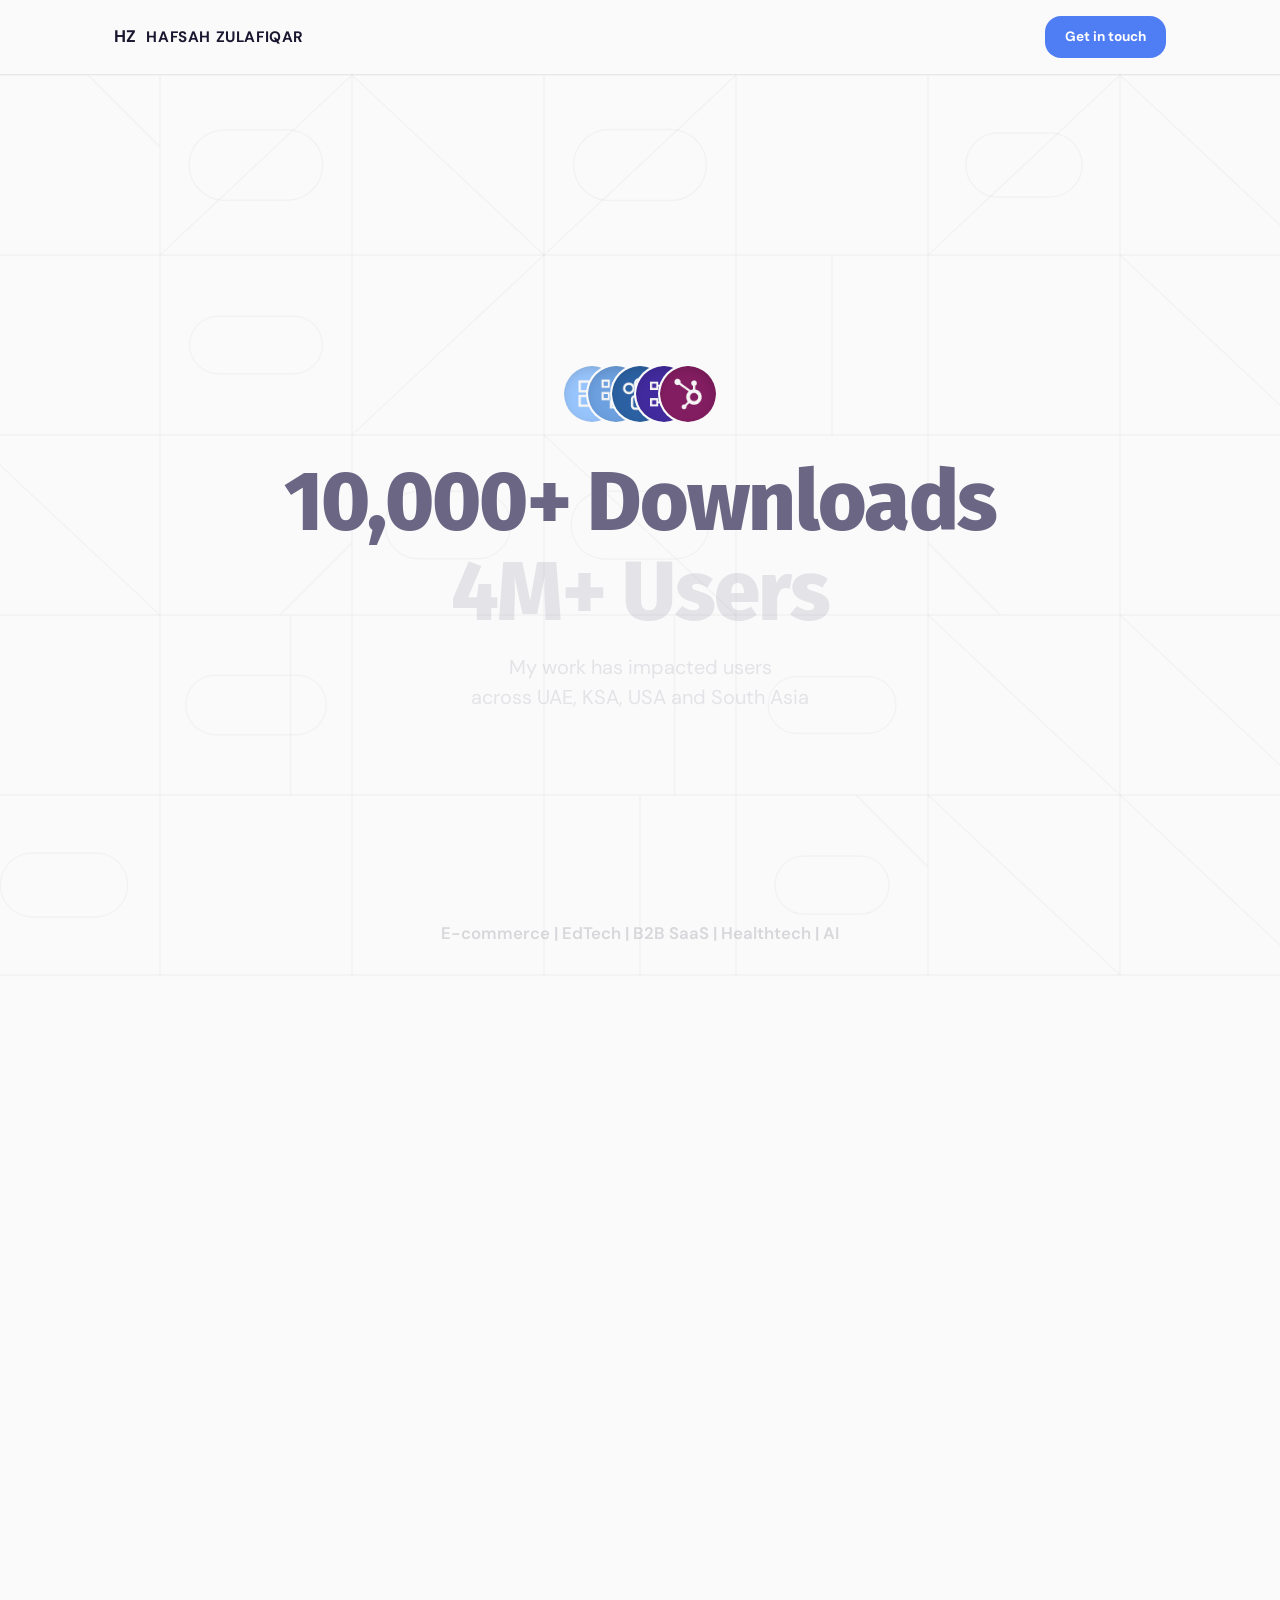
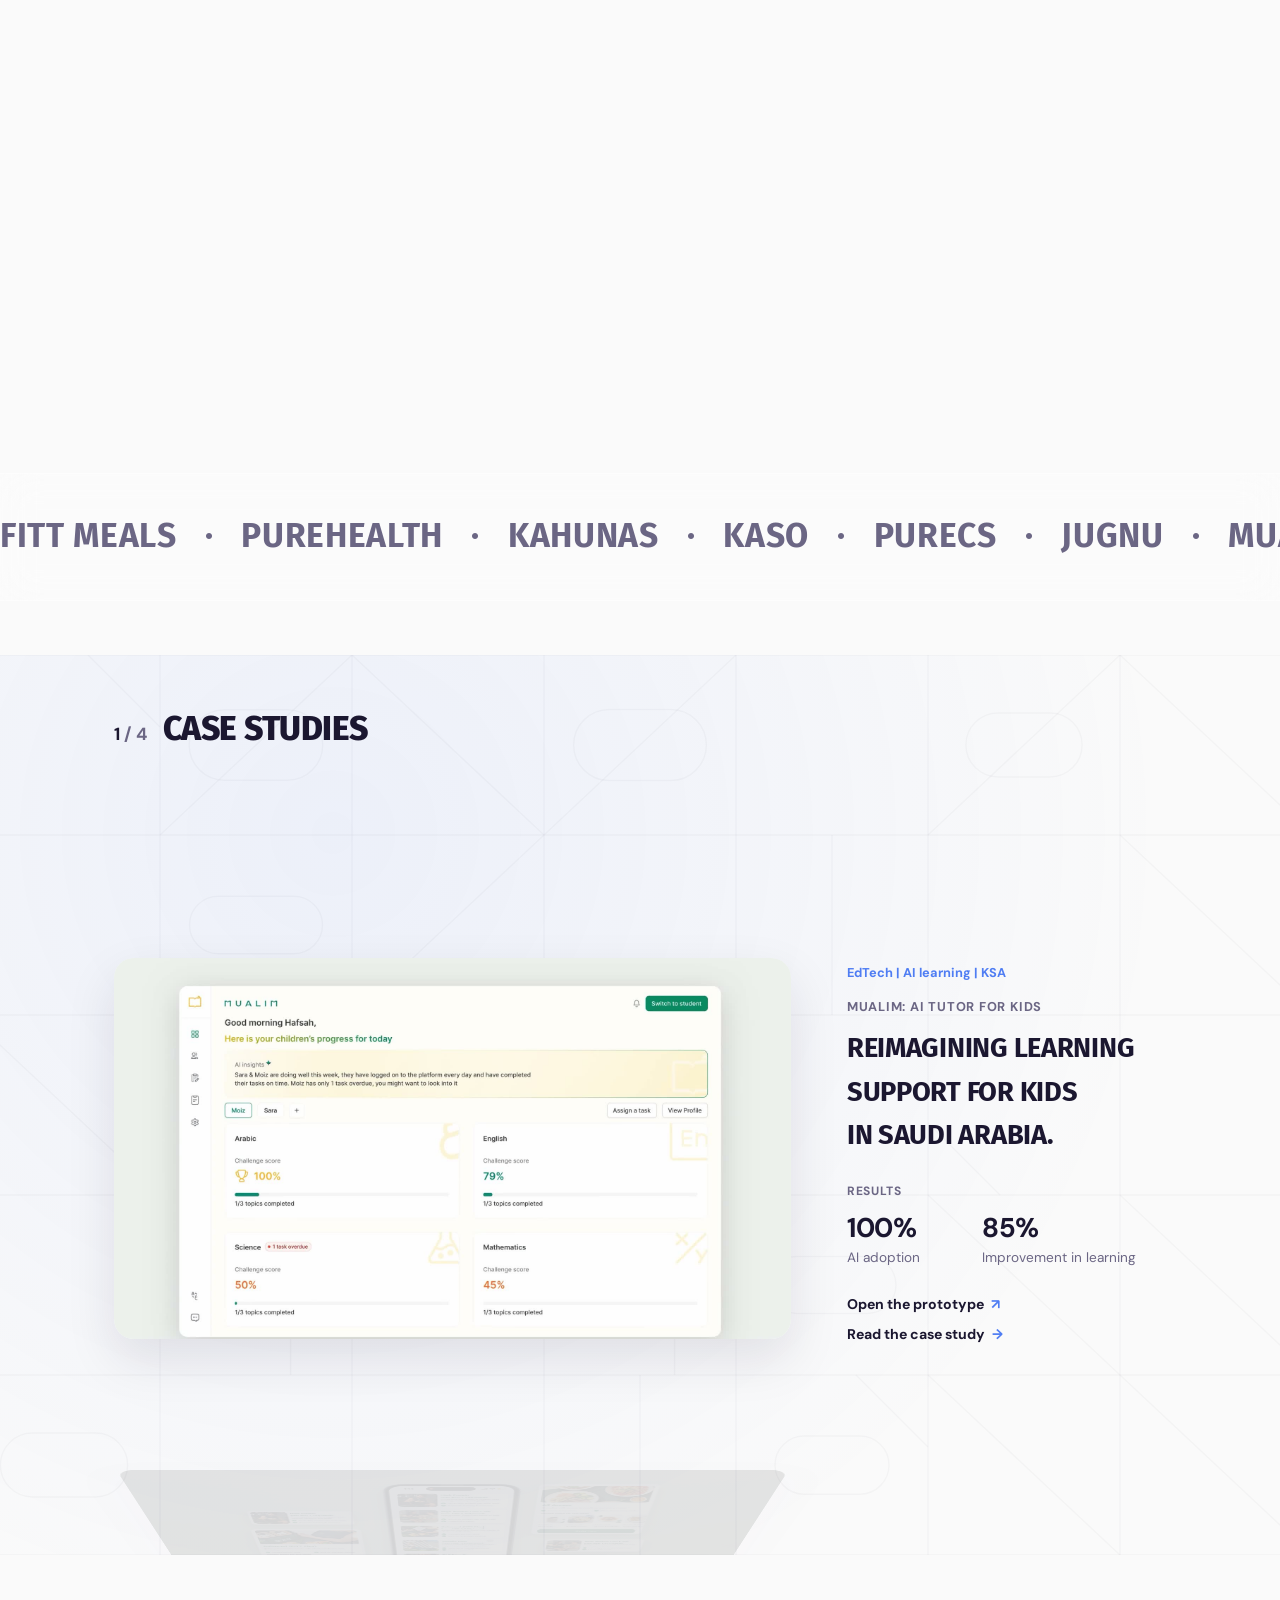
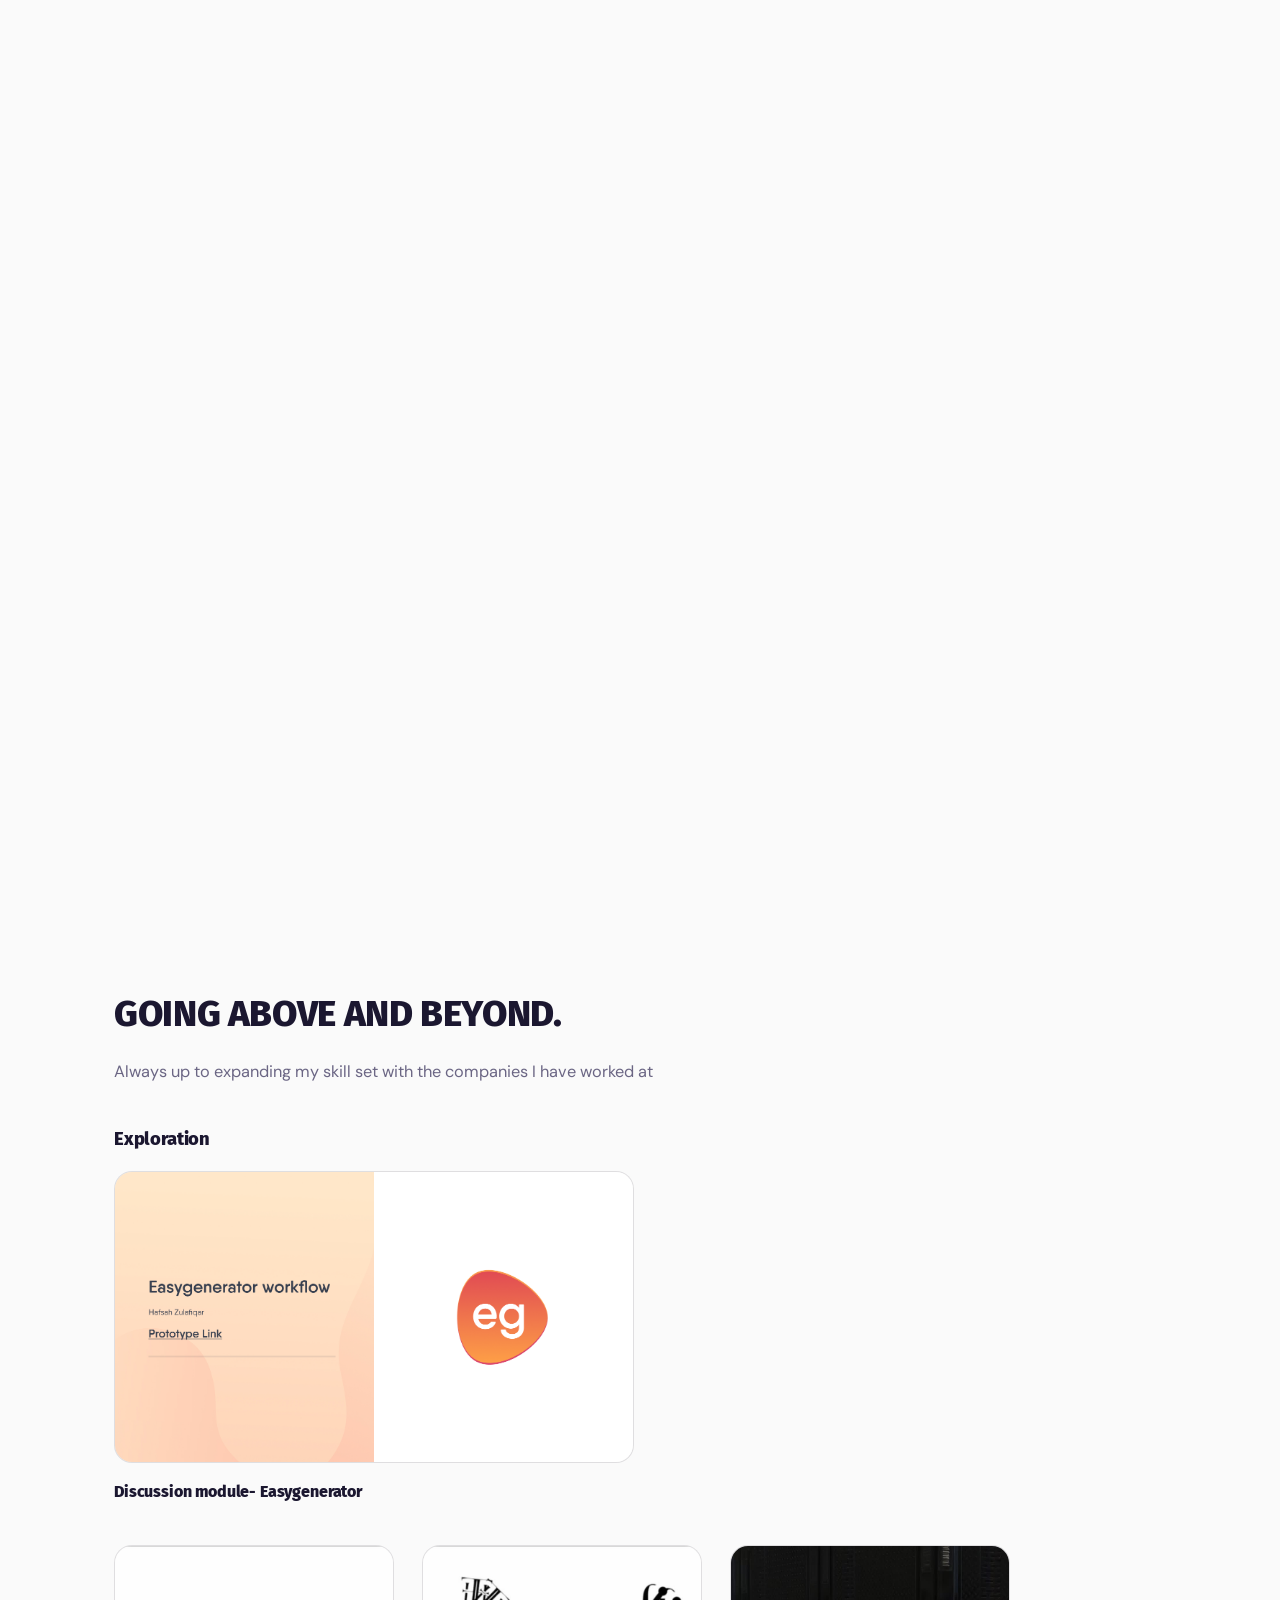
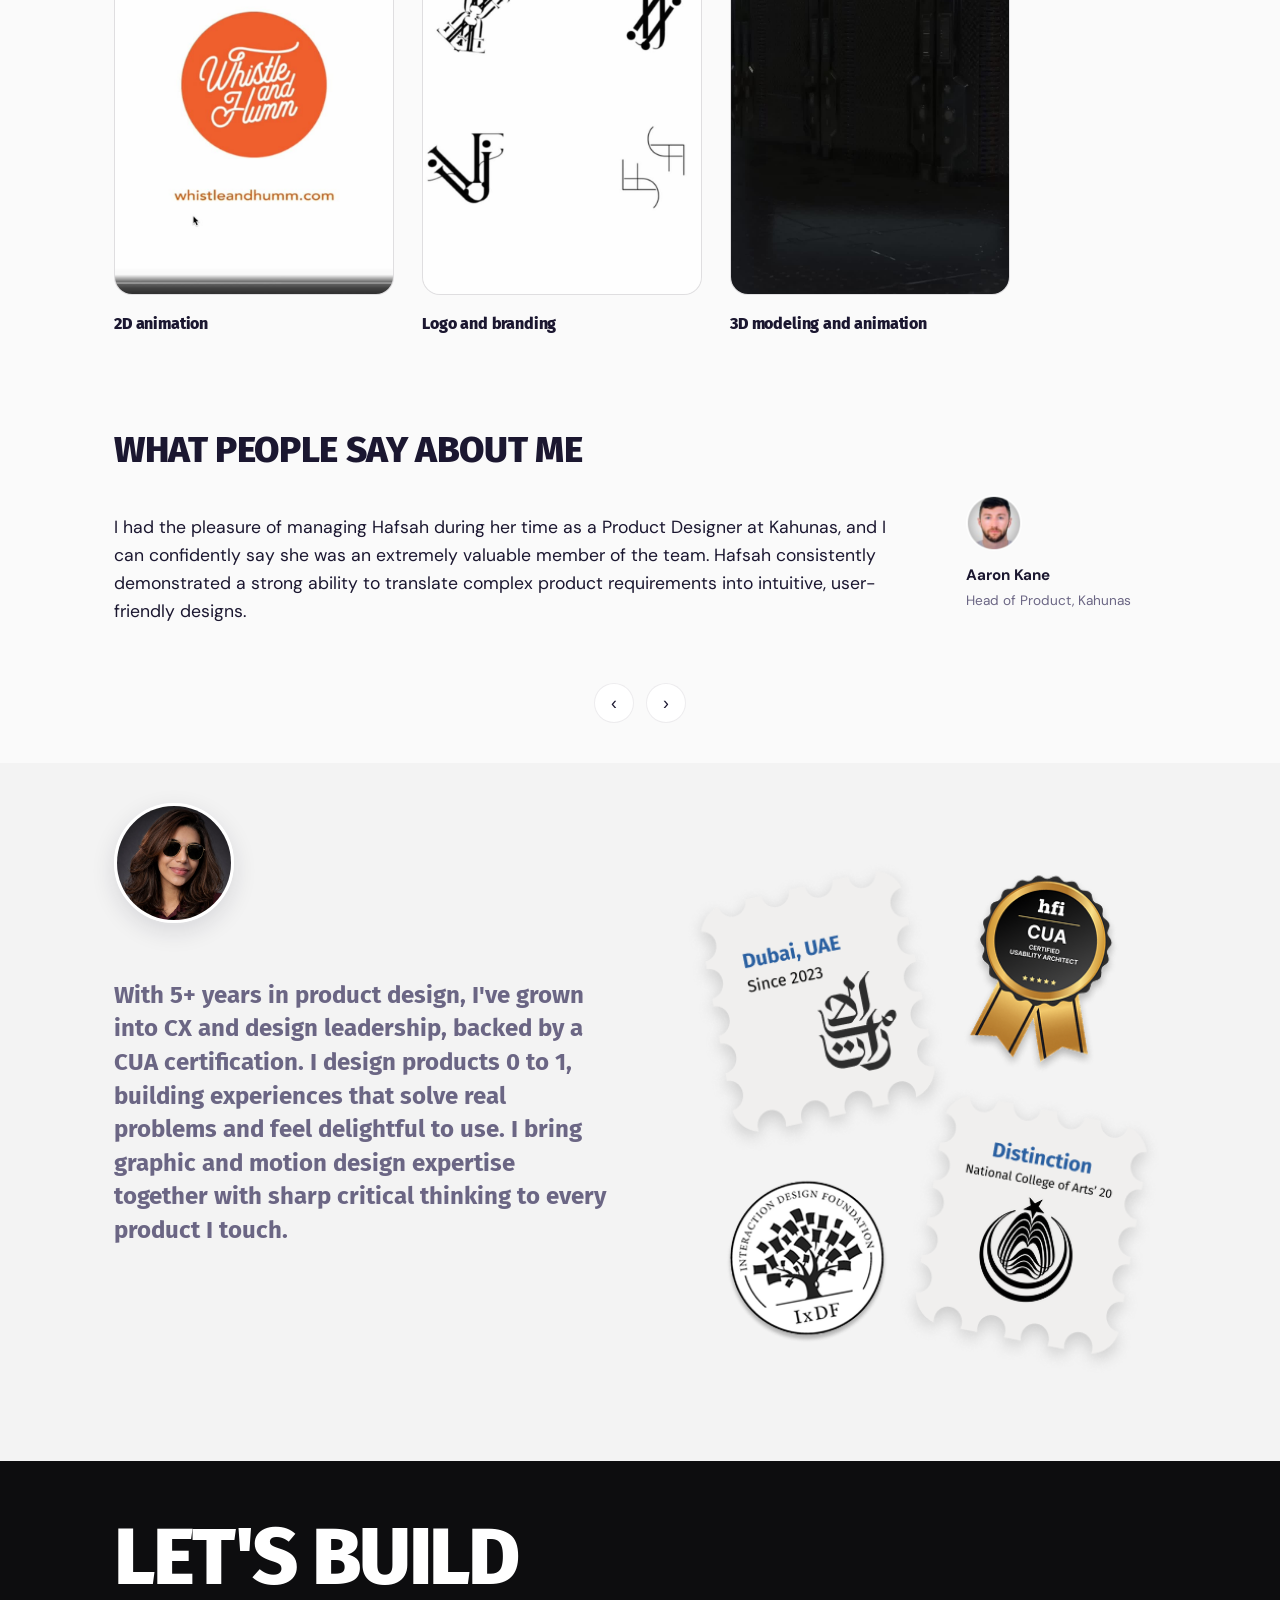
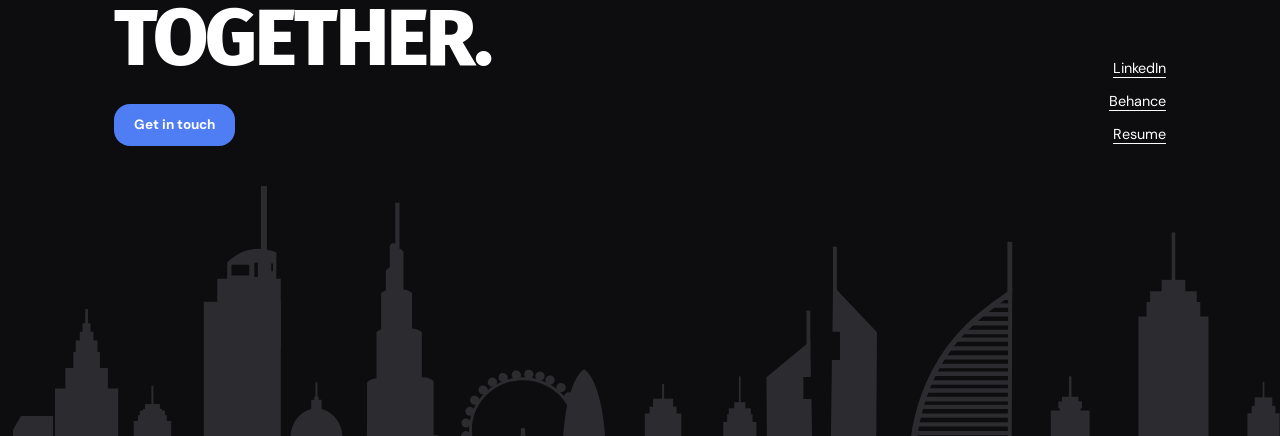
==== commit 85d35837: "Hero industry labels and two-line subheading; Mualim card opens prototype Co-Authored-By: Claude Son" ====
--- a/index.html
+++ b/index.html
@@ -19,7 +19,7 @@
 <meta name="twitter:description" content="Customer Experience &amp; Design Manager and Product Design Manager based in Dubai, UAE. Design and growth case studies from FITT Meals, Kahunas, PureCS, and more.">
 <meta name="twitter:image" content="https://hafsahzulafiqar-prod.github.io/hafsahzulafiqar/assets/profile/hafsah.png">
 <script>document.documentElement.classList.add('js-ready');</script>
-<link rel="stylesheet" href="styles.css?v=2026100823">
+<link rel="stylesheet" href="styles.css?v=2026100827">
 <link rel="preconnect" href="https://fonts.googleapis.com">
 <link rel="preconnect" href="https://fonts.gstatic.com" crossorigin>
 <link href="https://fonts.googleapis.com/css2?family=DM+Sans:wght@400;500;700&family=Fira+Sans:wght@400;700;800;900&display=swap" rel="stylesheet">
@@ -134,8 +134,9 @@
           <span class="hero-tagline-line hero-tagline-line-1">10,000+ Downloads</span>
           <span class="hero-tagline-line hero-tagline-line-2">4M+ Users</span>
         </h1>
-        <p class="hero-subline">My work has impacted users across UAE, KSA, USA and South Asia</p>
-      </div>
+        <p class="hero-subline">My work has impacted users<br>across UAE, KSA, USA and South Asia</p>
+      </div>
+      <p class="hero-tags">E-commerce | EdTech | B2B SaaS | Healthtech | AI</p>
     </div>
   </section>
 
@@ -213,7 +214,11 @@
                   <div class="case-studies-result"><span class="case-studies-stat">85%</span><span class="case-studies-stat-label">Improvement in learning</span></div>
                 </div>
               </div>
-              <a href="work/ai-tutor-ksa.html" class="project-link">Read the case study <span class="arrow">→</span></a>
+              <div class="case-studies-actions">
+                <!-- The stretched link (whole card + video) opens the prototype; the case study link sits above it. -->
+                <a href="https://www.figma.com/proto/63GgGmTnC2FpwVhv5Ht9sK/Mualim-Product-Design?node-id=37717-26851&amp;viewport=-1277%2C-173%2C0.16&amp;t=lndNsOjqrl3Pewzv-1&amp;scaling=min-zoom&amp;content-scaling=fixed&amp;starting-point-node-id=37717%3A26851&amp;page-id=154%3A7830" class="project-link" target="_blank" rel="noopener noreferrer">Open the prototype <span class="arrow">↗</span></a>
+                <a href="work/ai-tutor-ksa.html" class="project-link-plain">Read the case study <span class="arrow">→</span></a>
+              </div>
             </div>
           </article>
           <article class="case-studies-card">
@@ -420,6 +425,6 @@
   </div>
 </div>
 
-<script src="script.js?v=2026100823"></script>
+<script src="script.js?v=2026100827"></script>
 </body>
 </html>
--- a/styles.css
+++ b/styles.css
@@ -616,6 +616,17 @@
   opacity: calc(0.15 + var(--stage2) * 0.85);
 }
 
+/* Industry labels under the subheading; reveal with the subheading (--stage2). */
+.hero-tags {
+  position: absolute; left: 0; right: 0; bottom: 28px; z-index: 1;
+  text-align: center;
+  margin: 0;
+  font-size: clamp(0.9rem, 1.6vw, 1.05rem);
+  font-weight: 600;
+  color: var(--text);
+  opacity: calc(0.15 + var(--stage2) * 0.85);
+}
+
 /* Soft, blurred color-mesh backdrop, drifting right to left in a seamless
    loop. Fixed to the viewport (not just sized to the hero) so it sits behind
    the entire page as you scroll, not only the first section or two — a
@@ -979,6 +990,13 @@
    positioning resolves against .project-card (position:relative) instead. */
 .project-link::after { content: ''; position: absolute; inset: 0; z-index: 1; }
 .project-card:hover .project-link .arrow { margin-left: 8px; }
+/* Card with two actions: the stretched .project-link covers the card, and this
+   secondary link sits above that overlay so it stays separately clickable. */
+.case-studies-actions { display: flex; flex-wrap: wrap; gap: 8px 24px; align-items: center; }
+.project-link-plain { position: relative; z-index: 2; font-weight: 700; color: var(--text); font-size: 0.88rem; }
+.project-link-plain .arrow { color: var(--accent); margin-left: 4px; transition: margin-left 0.15s ease; }
+@media (hover: hover) and (pointer: fine) { .project-link-plain:hover .arrow { margin-left: 8px; } }
+.project-link-plain:focus-visible { outline: 2px solid var(--accent); outline-offset: 3px; border-radius: 4px; }
 
 /* Scroll-driven stacking cards (home page "The work." section). Each card is
    sticky with a slightly deeper `top` than the one before it, so as the page
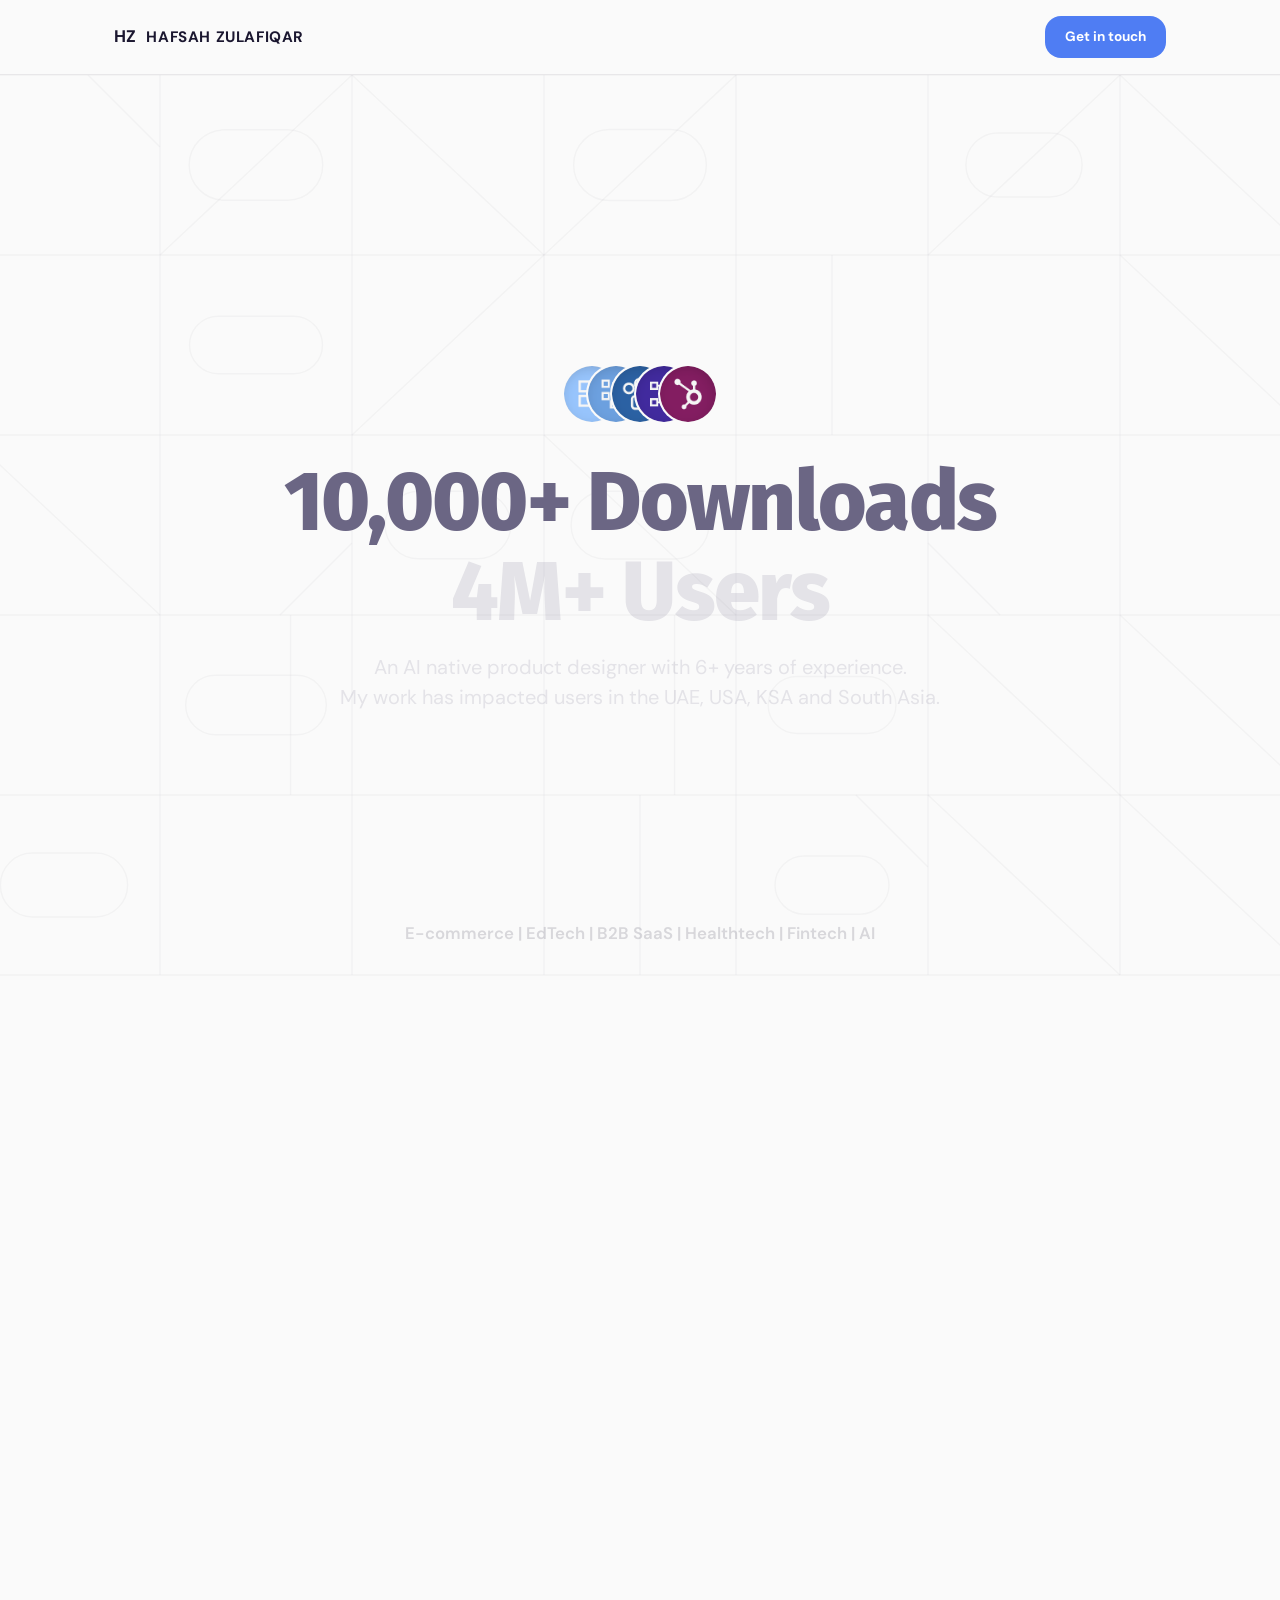
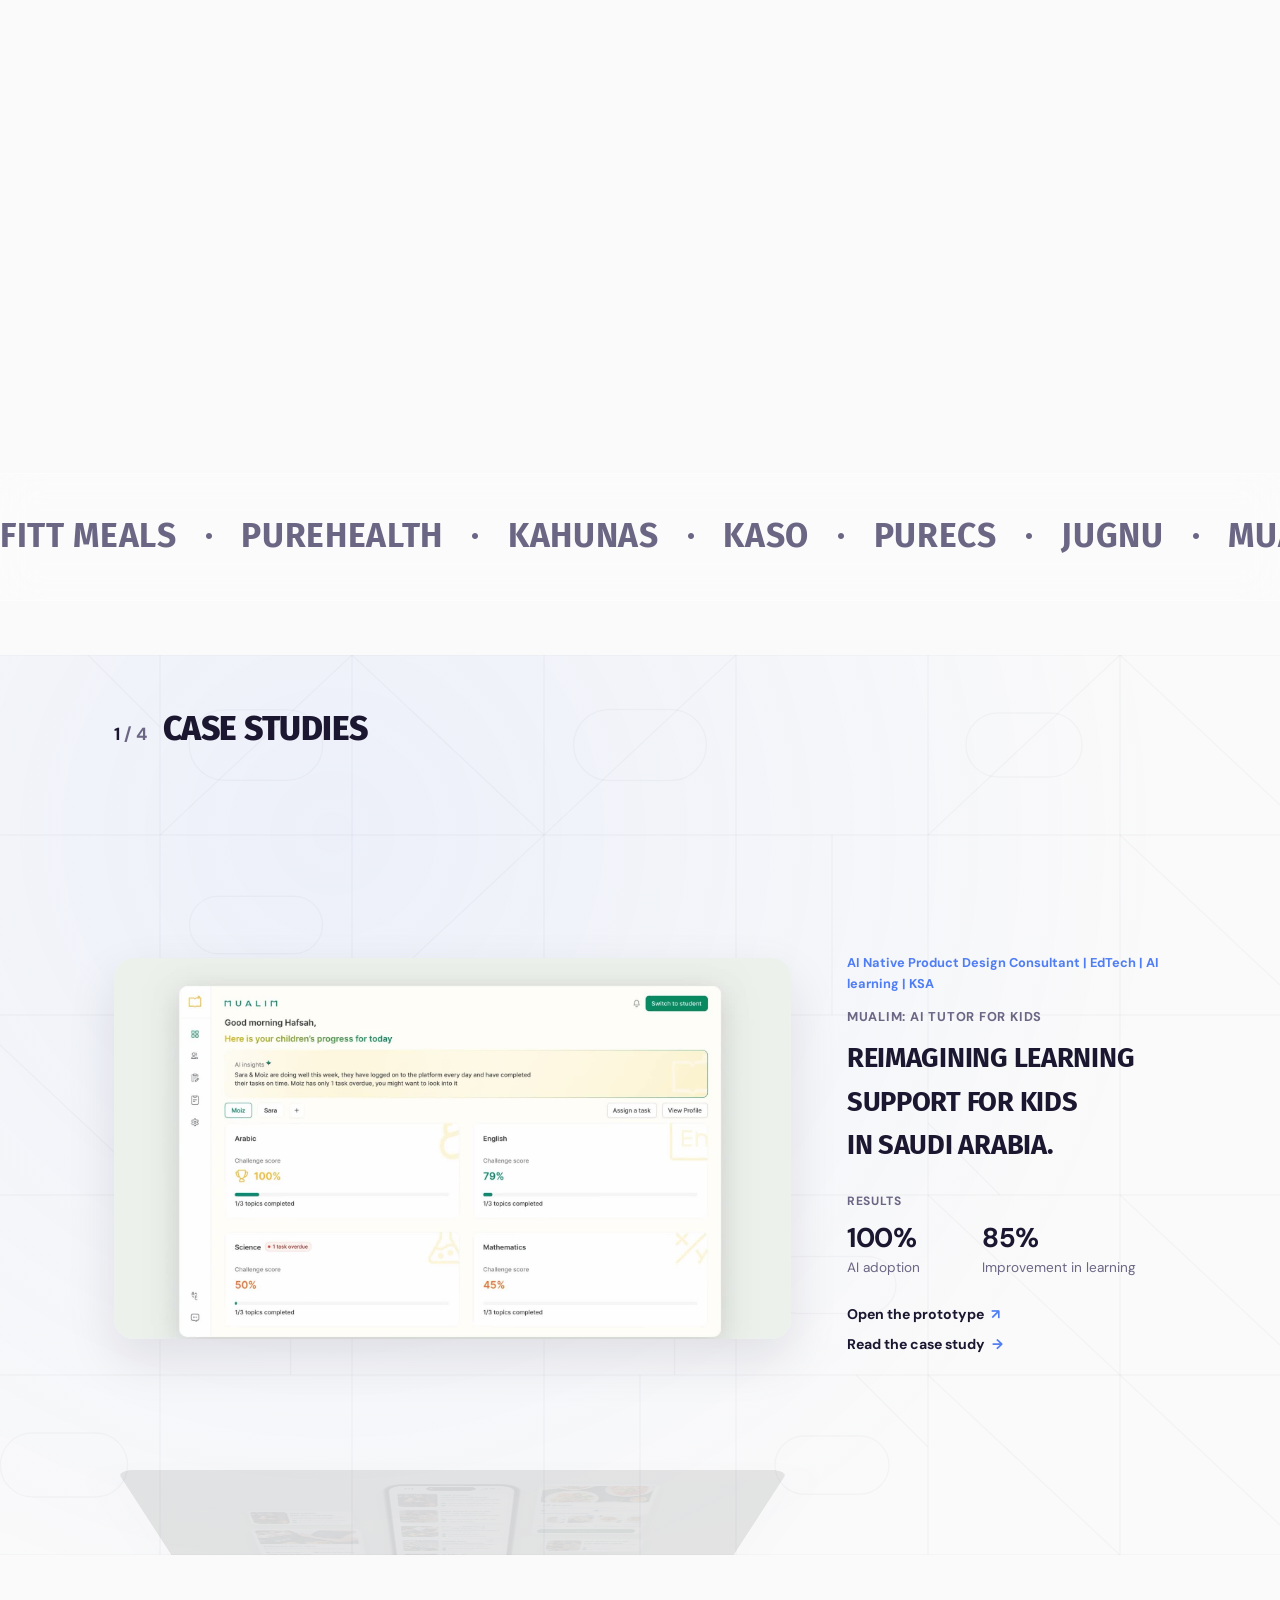
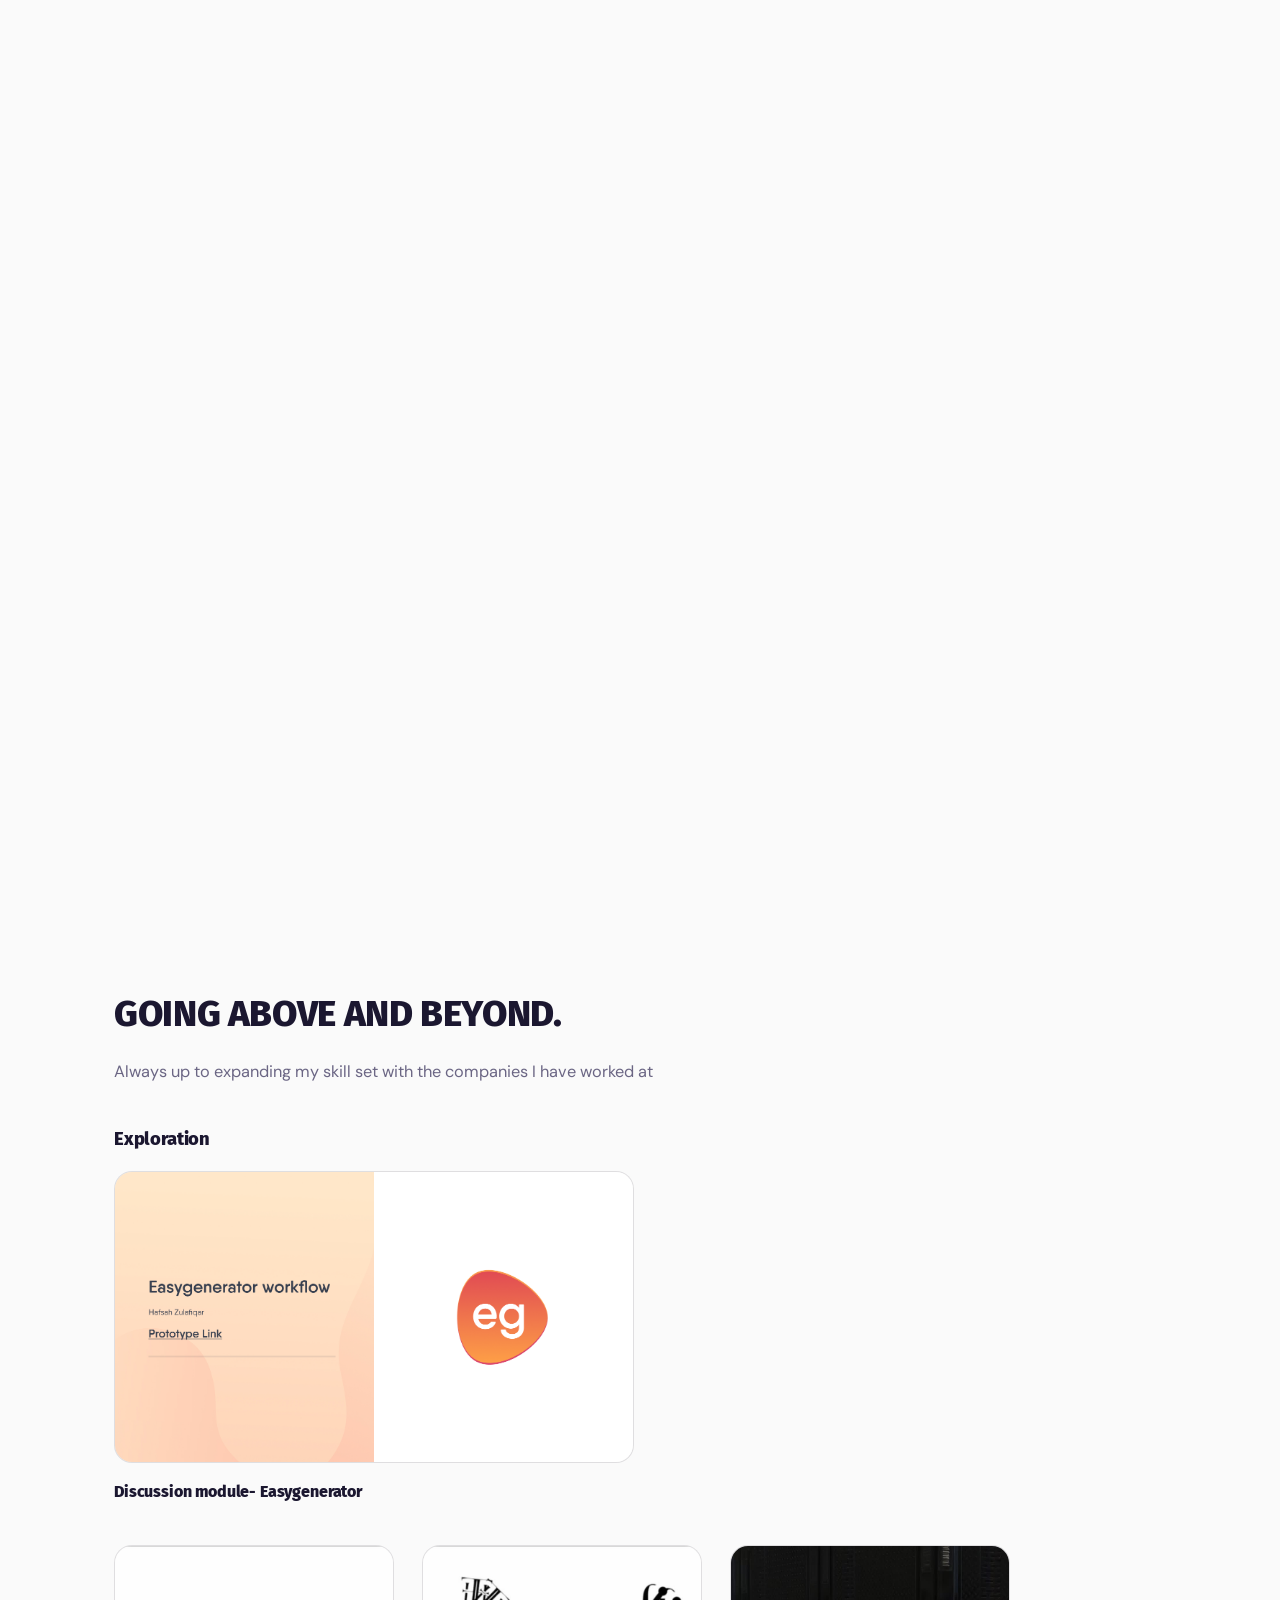
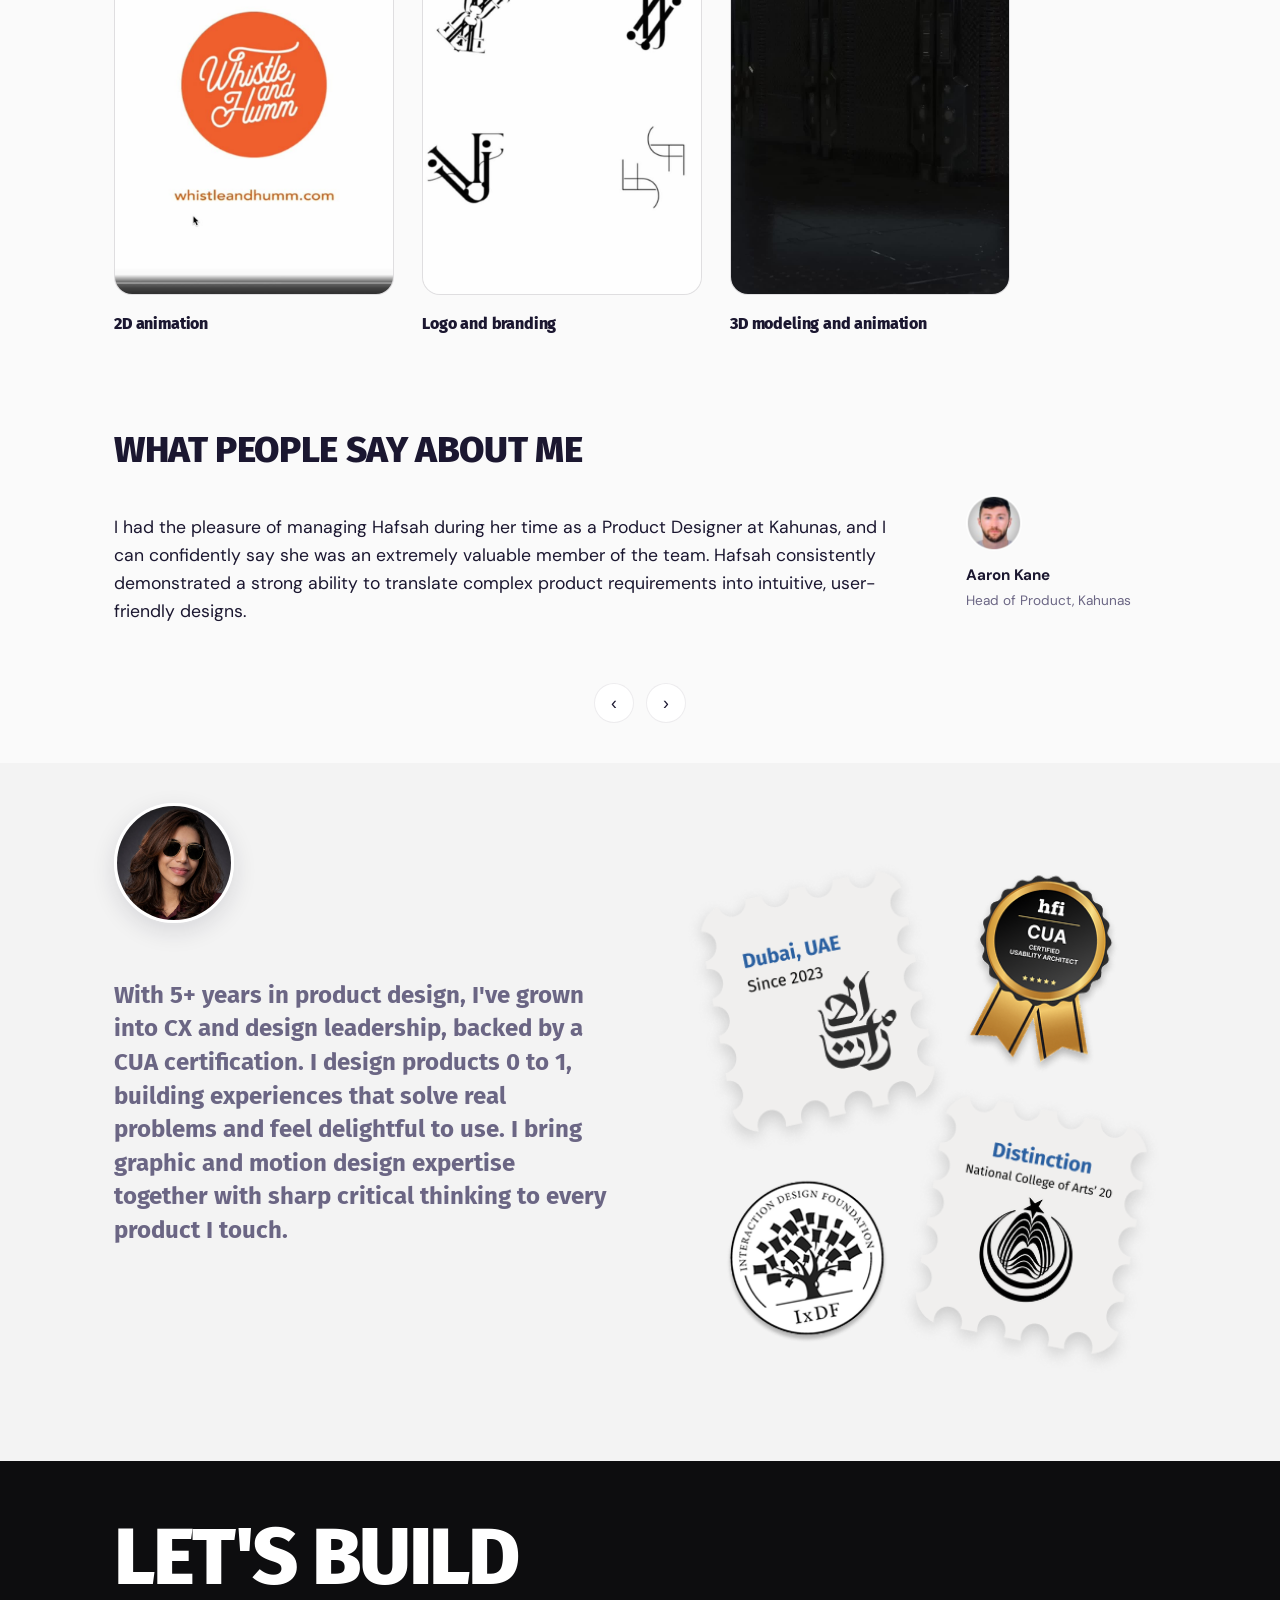
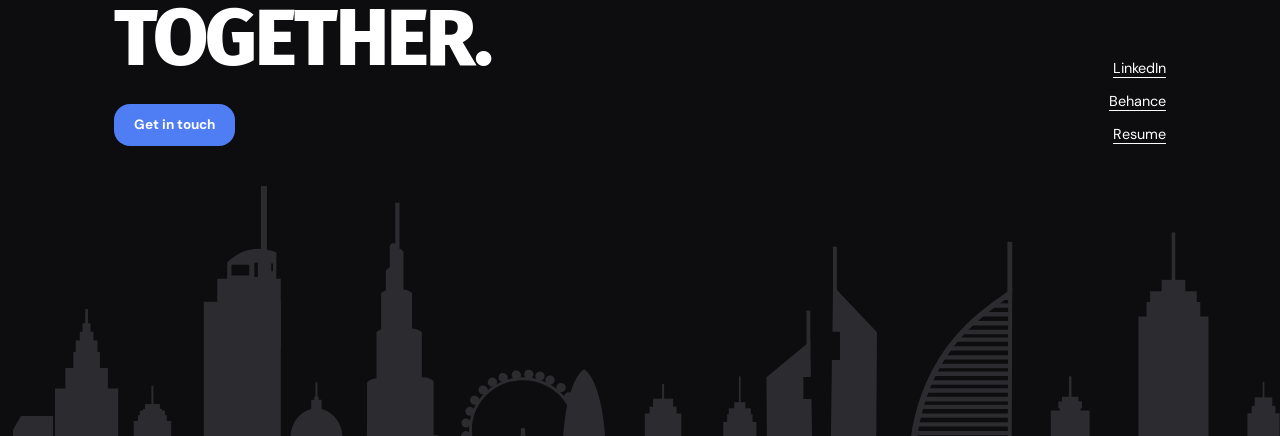
==== commit 8f5aa6be: "Hero subheading and Fintech tag; role lines on case study cards Co-Authored-By: Claude Sonnet 5.5 <n" ====
--- a/index.html
+++ b/index.html
@@ -19,7 +19,7 @@
 <meta name="twitter:description" content="Customer Experience &amp; Design Manager and Product Design Manager based in Dubai, UAE. Design and growth case studies from FITT Meals, Kahunas, PureCS, and more.">
 <meta name="twitter:image" content="https://hafsahzulafiqar-prod.github.io/hafsahzulafiqar/assets/profile/hafsah.png">
 <script>document.documentElement.classList.add('js-ready');</script>
-<link rel="stylesheet" href="styles.css?v=2026100827">
+<link rel="stylesheet" href="styles.css?v=2026102007">
 <link rel="preconnect" href="https://fonts.googleapis.com">
 <link rel="preconnect" href="https://fonts.gstatic.com" crossorigin>
 <link href="https://fonts.googleapis.com/css2?family=DM+Sans:wght@400;500;700&family=Fira+Sans:wght@400;700;800;900&display=swap" rel="stylesheet">
@@ -134,9 +134,9 @@
           <span class="hero-tagline-line hero-tagline-line-1">10,000+ Downloads</span>
           <span class="hero-tagline-line hero-tagline-line-2">4M+ Users</span>
         </h1>
-        <p class="hero-subline">My work has impacted users<br>across UAE, KSA, USA and South Asia</p>
-      </div>
-      <p class="hero-tags">E-commerce | EdTech | B2B SaaS | Healthtech | AI</p>
+        <p class="hero-subline">An AI native product designer with 6+ years of experience.<br>My work has impacted users in the UAE, USA, KSA and South Asia.</p>
+      </div>
+      <p class="hero-tags">E-commerce | EdTech | B2B SaaS | Healthtech | Fintech | AI</p>
     </div>
   </section>
 
@@ -204,7 +204,7 @@
           <article class="case-studies-card active">
             <div class="case-studies-media" aria-hidden="true"><video class="case-video-fill" src="assets/mualim/intro.mp4" poster="assets/mualim/intro-poster.jpg" muted loop playsinline preload="none"></video></div>
             <div class="case-studies-info">
-              <p class="case-studies-tags">EdTech | AI learning | KSA</p>
+              <p class="case-studies-tags">AI Native Product Design Consultant | EdTech | AI learning | KSA</p>
               <p class="case-studies-kicker">Mualim: AI Tutor for Kids</p>
               <h3 class="case-studies-title">Reimagining learning support for kids in Saudi Arabia.</h3>
               <div class="case-studies-results">
@@ -224,7 +224,7 @@
           <article class="case-studies-card">
             <div class="case-studies-media" aria-hidden="true"><video class="case-video-fill" src="assets/fitt-meals/intro.mp4" poster="assets/fitt-meals/intro-poster.jpg" muted loop playsinline preload="none"></video></div>
             <div class="case-studies-info">
-              <p class="case-studies-tags">DTC | E-commerce | UAE</p>
+              <p class="case-studies-tags">CX and Design Manager | DTC | E-commerce | UAE | Web and mobile</p>
               <p class="case-studies-kicker">FITT Meals: Subscription Journey</p>
               <h3 class="case-studies-title">Revamping the user journey of subscribing to a meal plan.</h3>
               <div class="case-studies-results">
@@ -241,7 +241,7 @@
           <article class="case-studies-card">
             <div class="case-studies-media thumb-kahunas-hero" aria-hidden="true"></div>
             <div class="case-studies-info">
-              <p class="case-studies-tags">B2B | SaaS platform | UAE/USA</p>
+              <p class="case-studies-tags">Product Designer | B2B | SaaS platform | UAE/USA</p>
               <p class="case-studies-kicker">Kahunas: B2B Coaching Platform</p>
               <h3 class="case-studies-title">Making a coaching platform easy to navigate again, without losing the upsell.</h3>
               <div class="case-studies-results">
@@ -257,7 +257,7 @@
           <article class="case-studies-card">
             <div class="case-studies-media" aria-hidden="true"><video class="case-video-fill" src="assets/purecs/intro.mp4" poster="assets/purecs/intro-poster.jpg" muted loop playsinline preload="none"></video></div>
             <div class="case-studies-info">
-              <p class="case-studies-tags">Healthtech | AI | B2C | UAE</p>
+              <p class="case-studies-tags">CX/UI Designer | Healthtech | AI | B2C | UAE</p>
               <p class="case-studies-kicker">PureCS: Pura Health App</p>
               <h3 class="case-studies-title">A Double Diamond redesign that lifted user satisfaction 60%.</h3>
               <div class="case-studies-results">
@@ -425,6 +425,6 @@
   </div>
 </div>
 
-<script src="script.js?v=2026100827"></script>
+<script src="script.js?v=2026102007"></script>
 </body>
 </html>
--- a/styles.css
+++ b/styles.css
@@ -609,7 +609,7 @@
    the headline and its subheading finish revealing together. */
 .hero-subline {
   margin: 14px 0 0;
-  max-width: 520px;
+  max-width: 680px;
   font-size: clamp(1rem, 1.8vw, 1.25rem);
   line-height: 1.5;
   color: var(--text-muted);
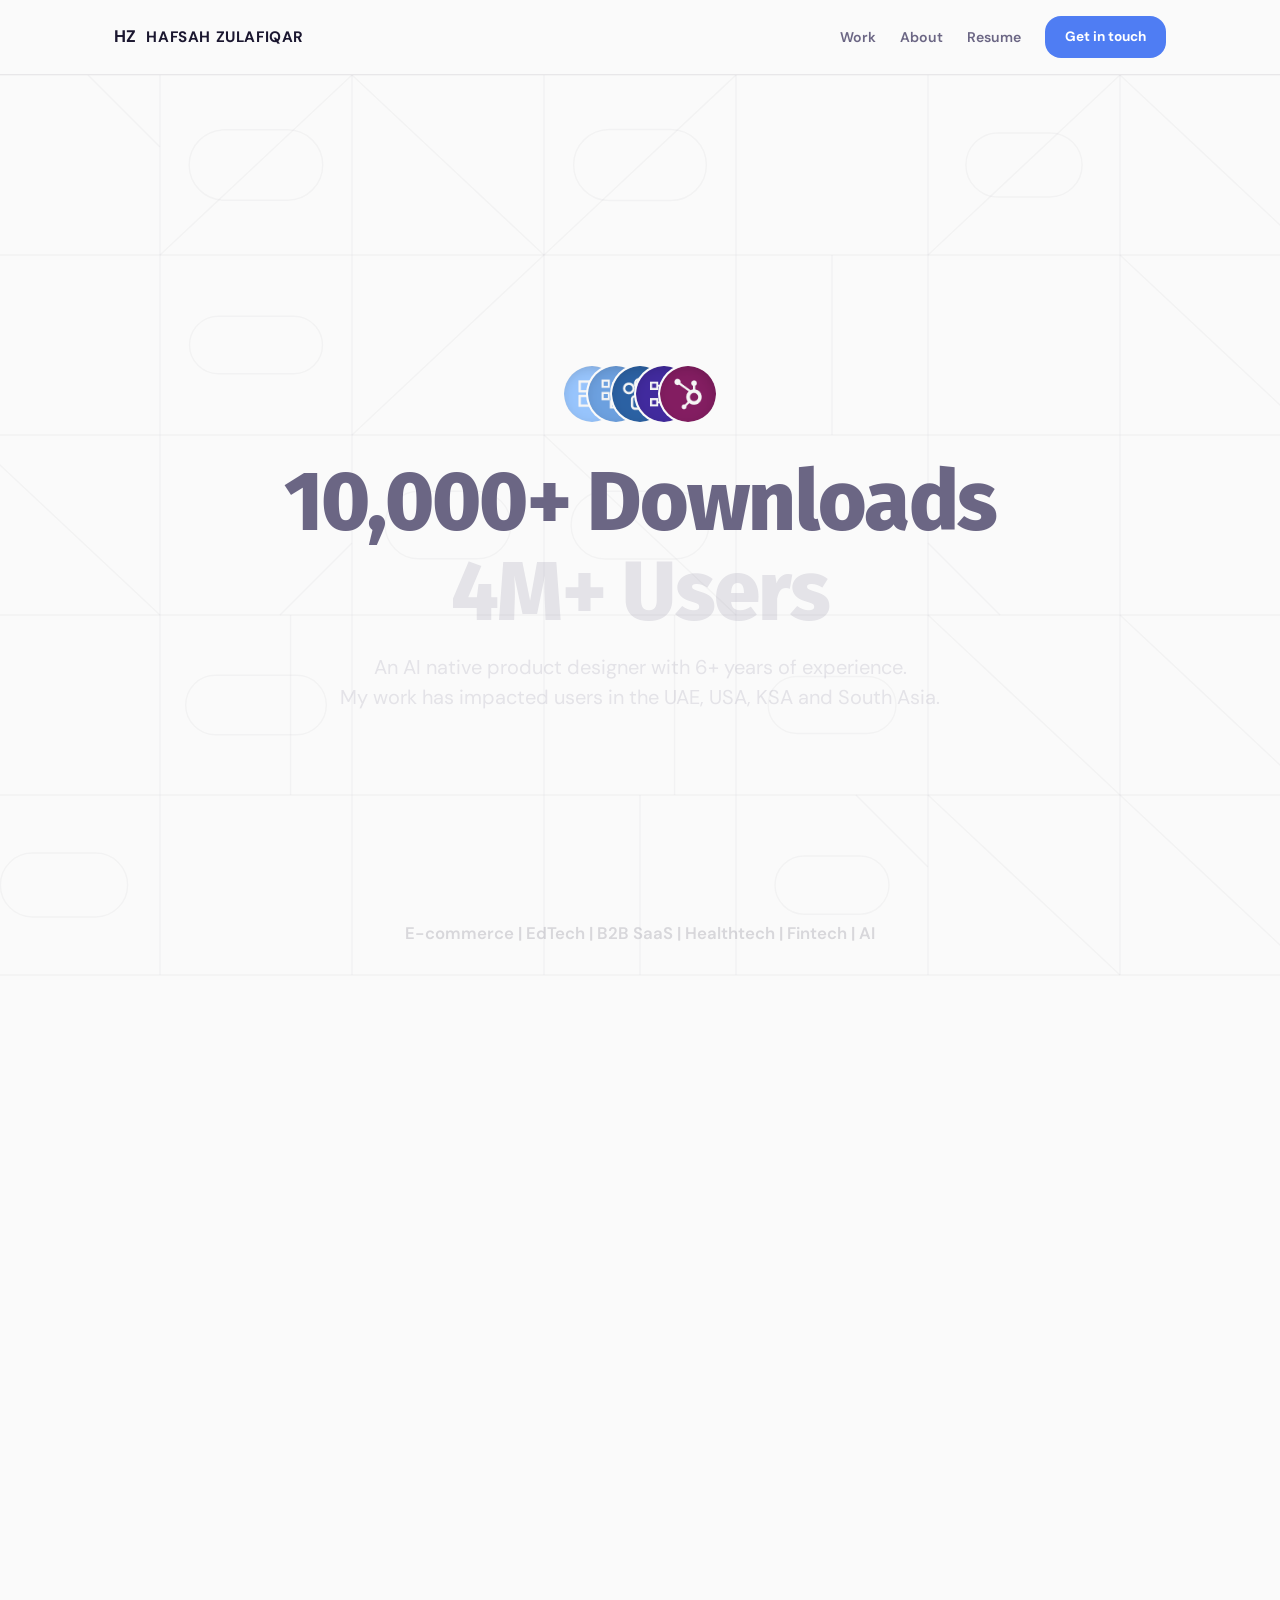
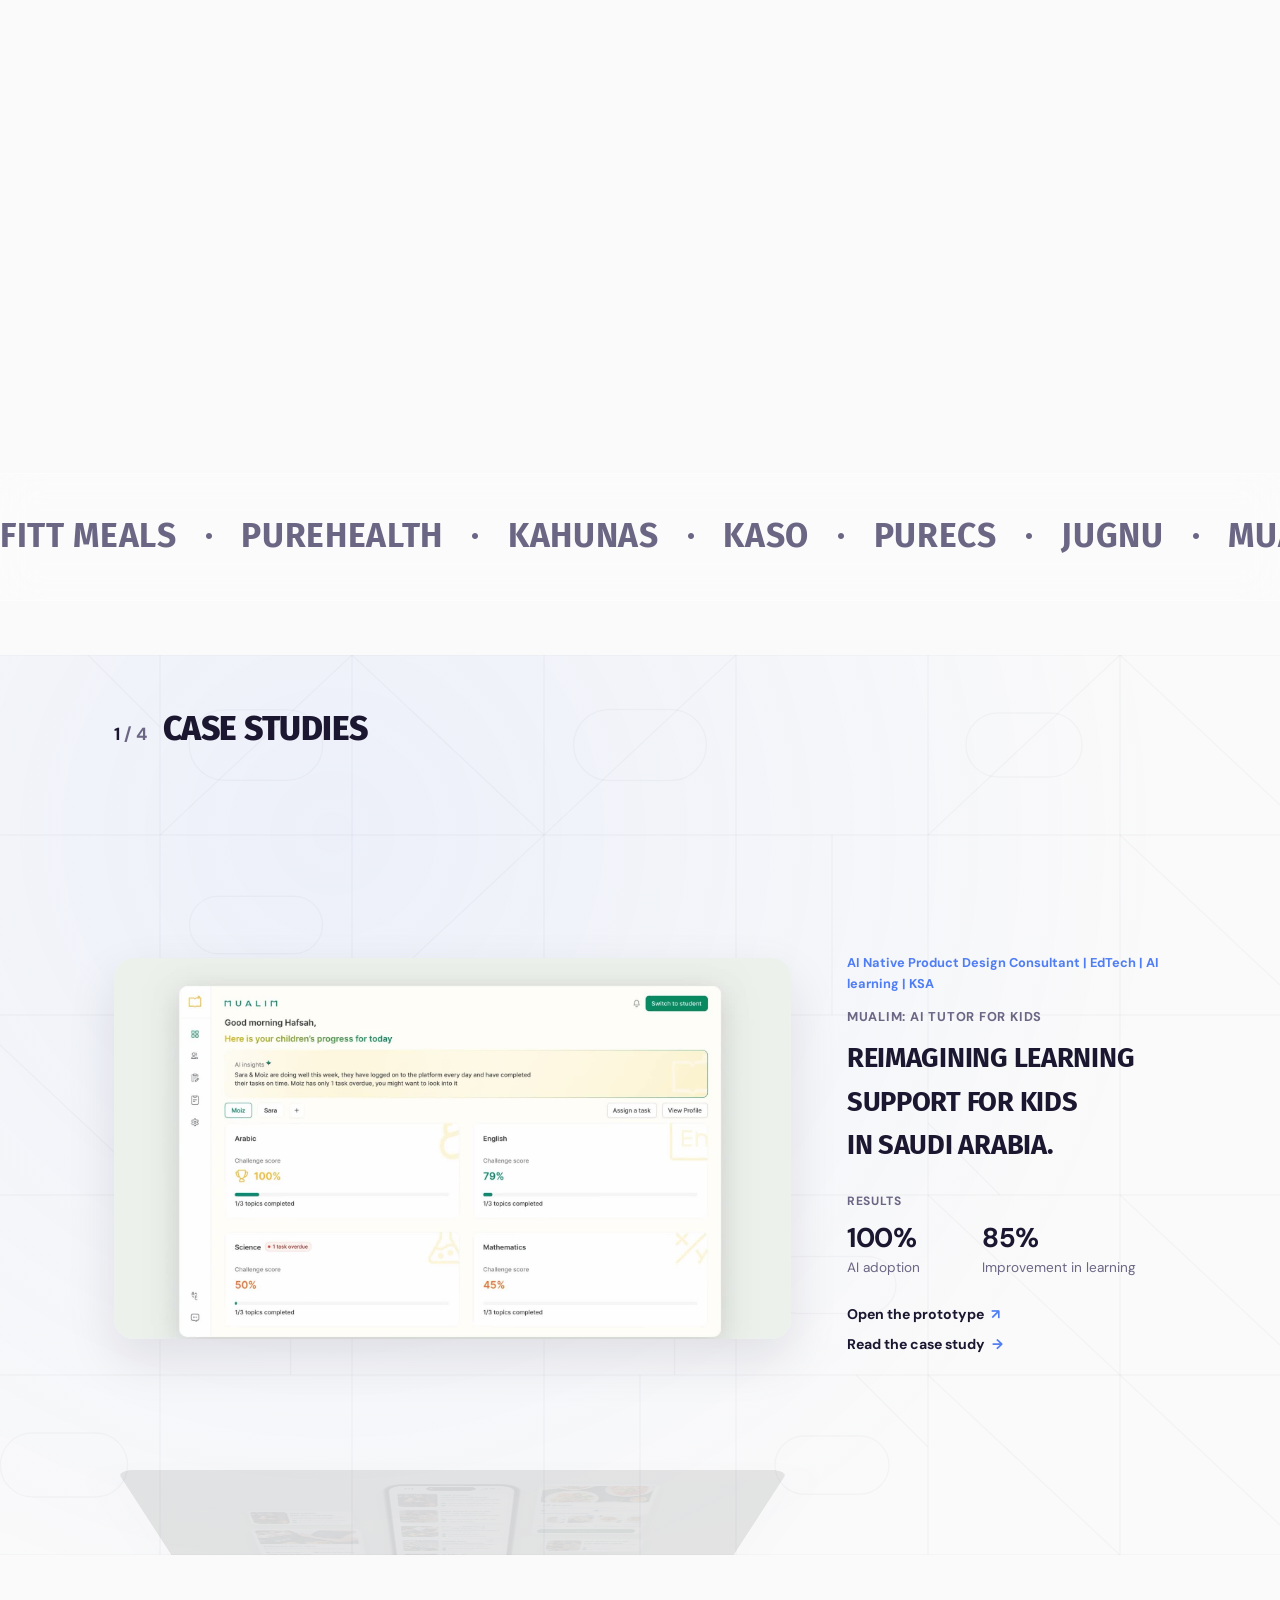
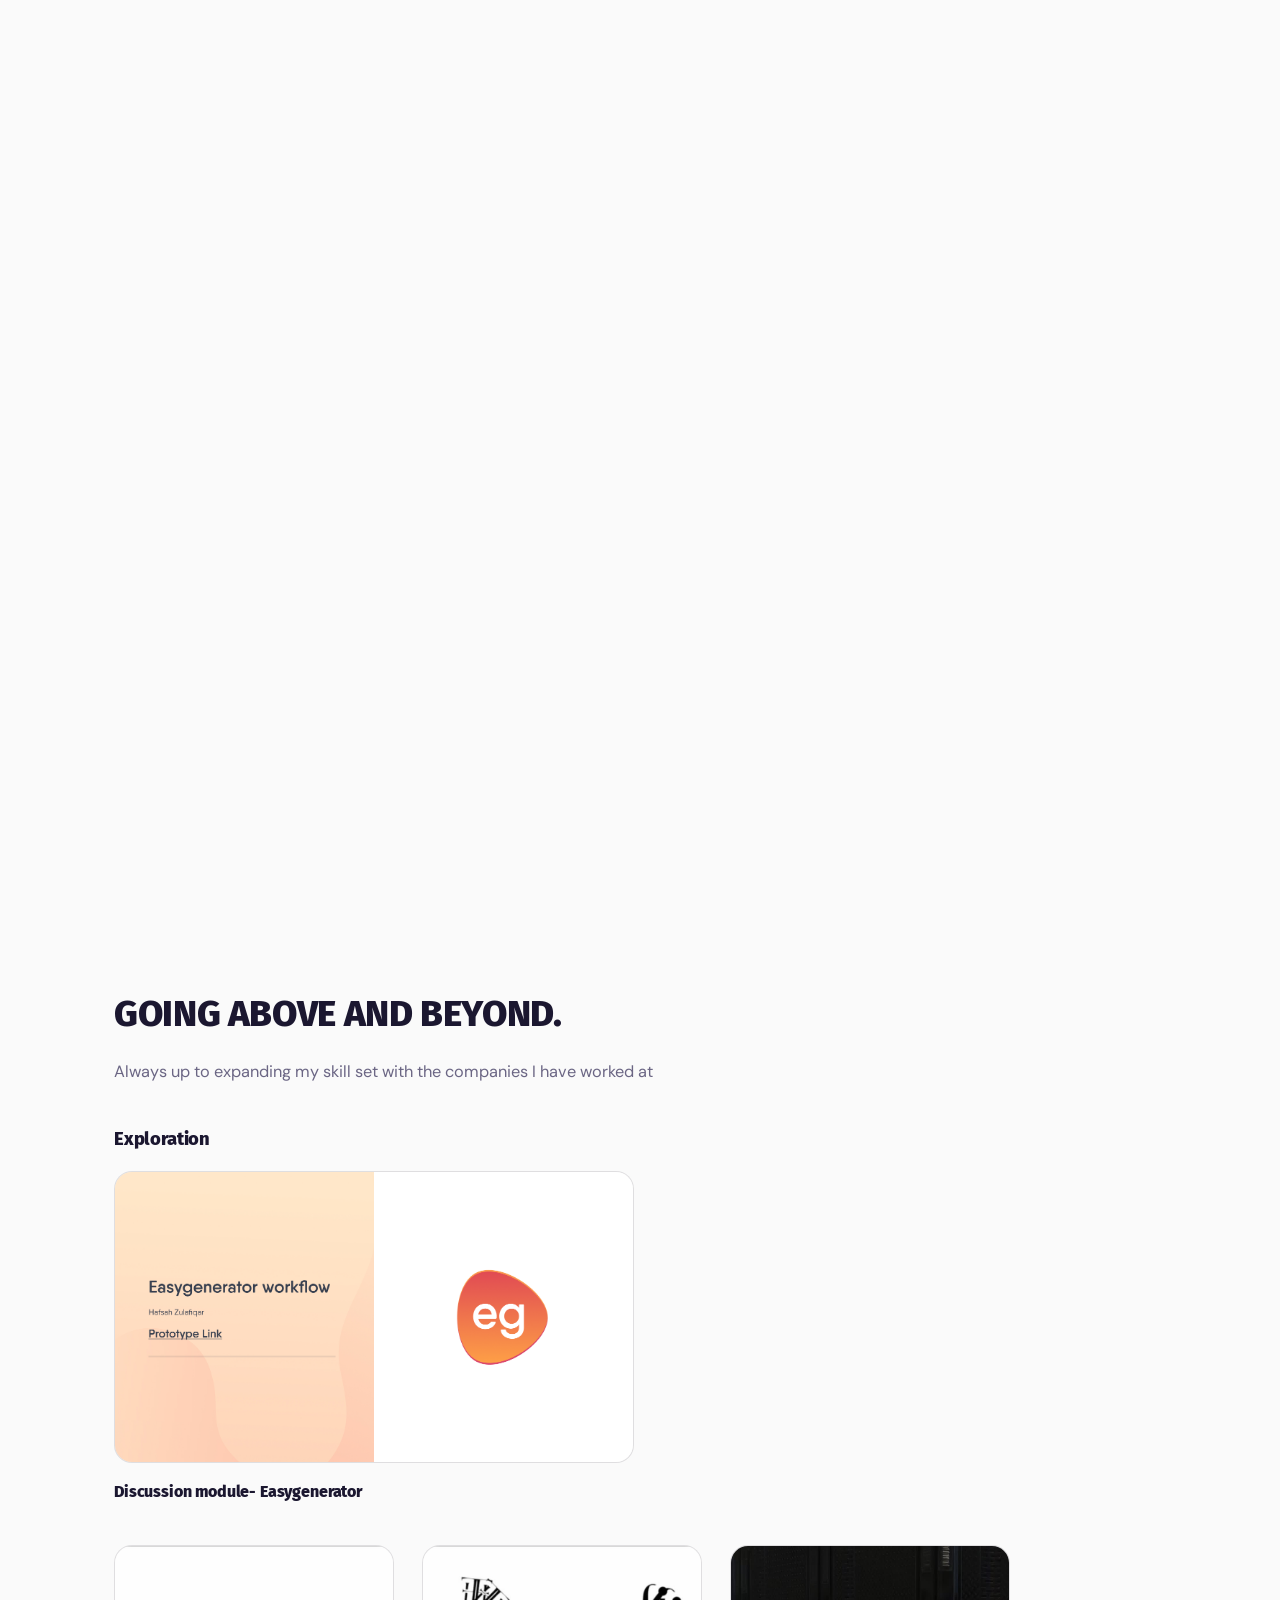
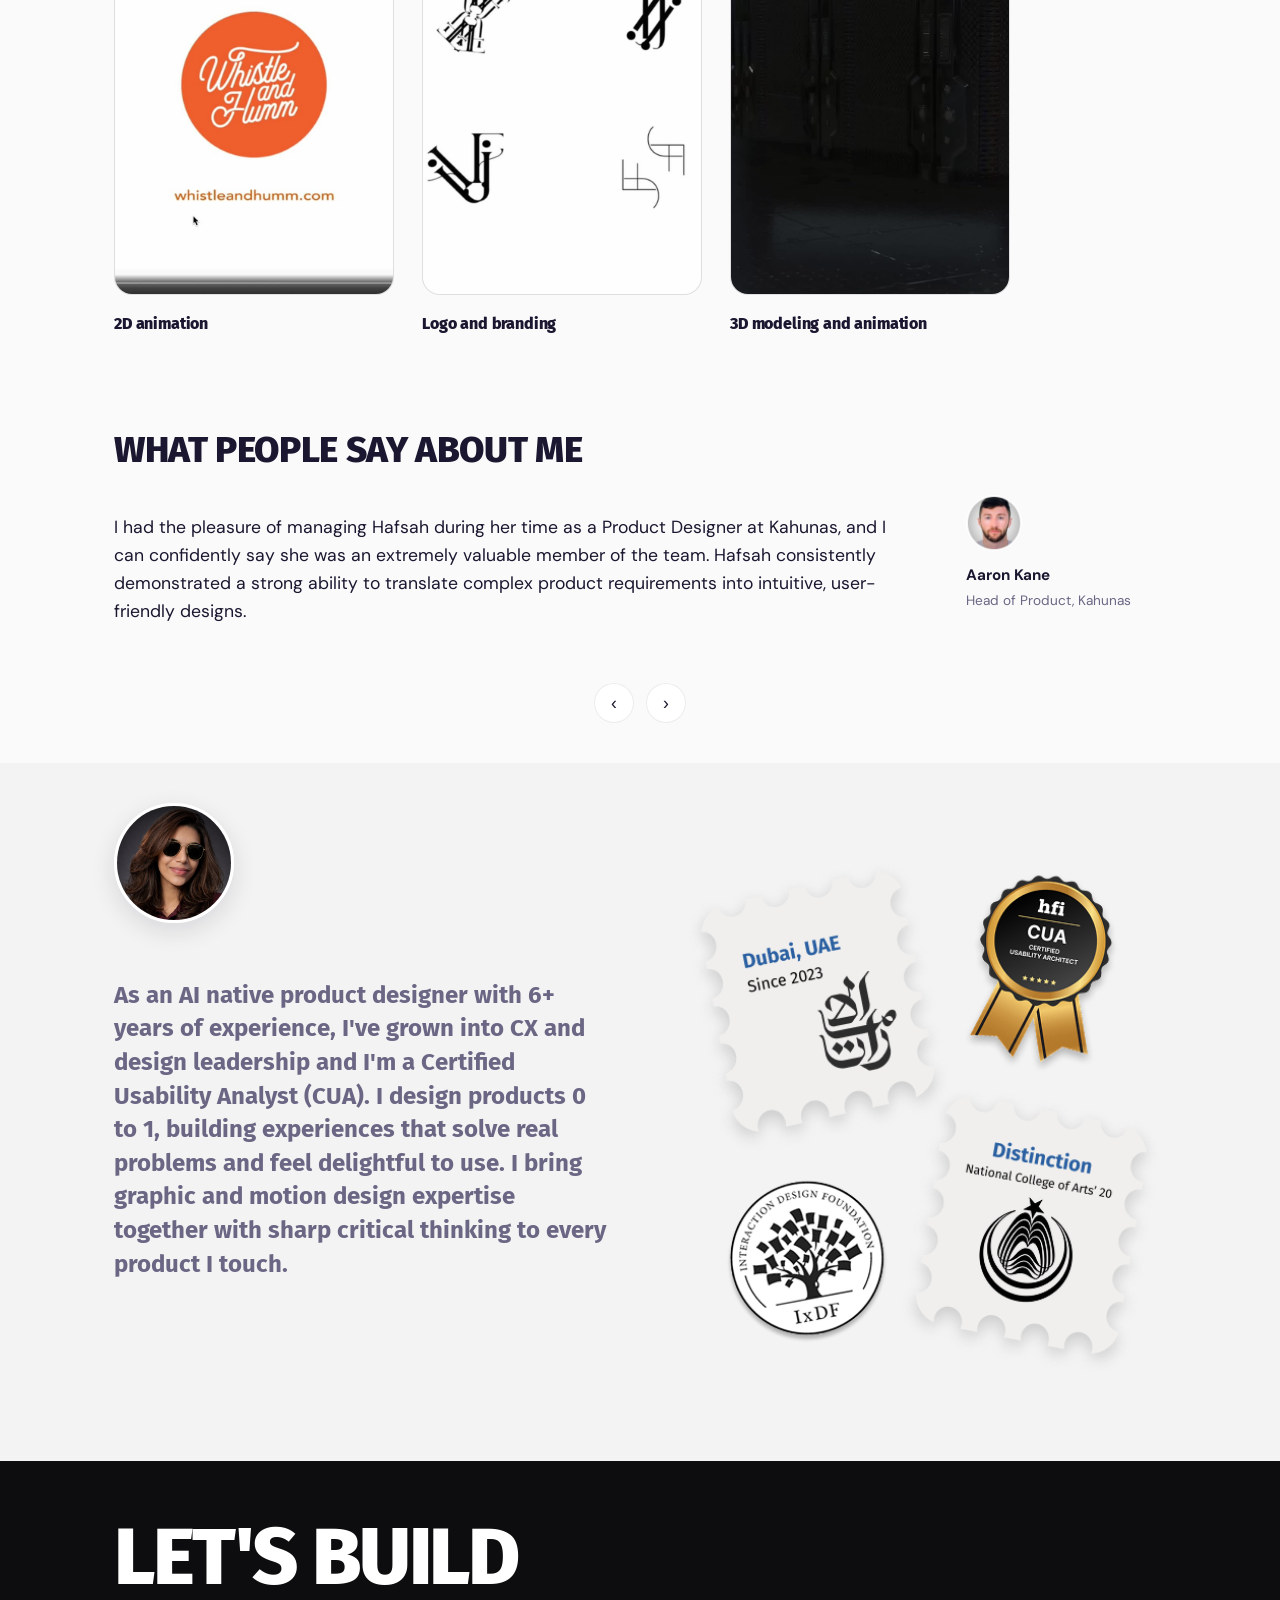
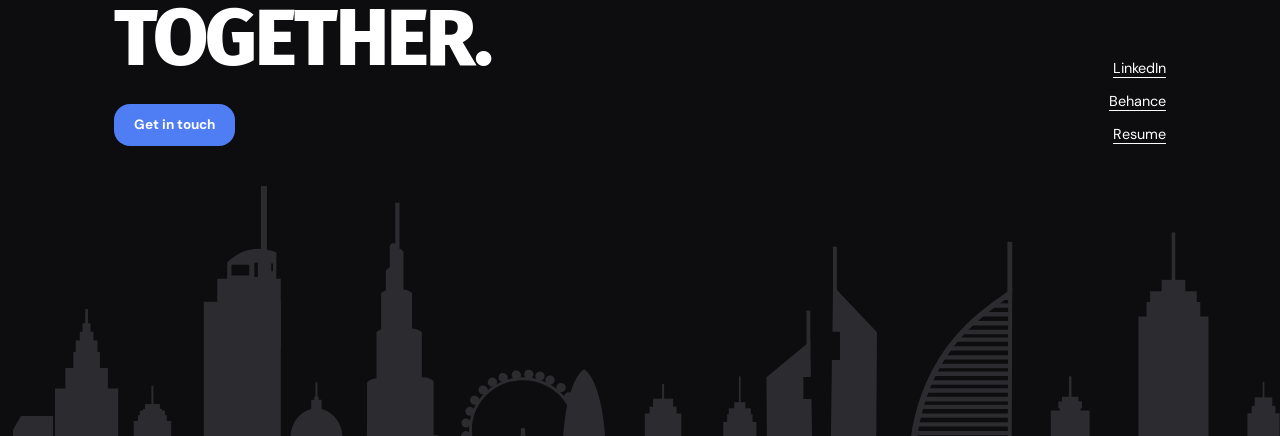
==== commit 2c17d77b: "Portfolio review pass: nav, AI native positioning, role lines, About photo, CUA fix, lighter images " ====
--- a/index.html
+++ b/index.html
@@ -4,22 +4,22 @@
 <meta charset="UTF-8">
 <link rel="icon" type="image/svg+xml" href="assets/favicon.svg">
 <meta name="viewport" content="width=device-width, initial-scale=1.0">
-<title>Hafsah Zulafiqar | Portfolio</title>
-<meta name="description" content="Customer Experience &amp; Design Manager and Product Design Manager based in Dubai, UAE. Design and growth case studies from FITT Meals, Kahunas, PureCS, and more.">
+<title>Hafsah Zulafiqar | AI Native Product Designer</title>
+<meta name="description" content="AI native product designer with 6+ years of experience, based in Dubai, UAE. Case studies from Mualim, FITT Meals, Kahunas and PureCS.">
 <!-- Link-preview image (iMessage, WhatsApp, Slack, etc.) — without these tags,
      scrapers pick an arbitrary image from the page instead of the profile
      photo. Must be an absolute URL since it's fetched externally. -->
 <meta property="og:type" content="website">
-<meta property="og:url" content="https://hafsahzulafiqar-prod.github.io/hafsahzulafiqar/index.html">
-<meta property="og:title" content="Hafsah Zulafiqar | Portfolio">
-<meta property="og:description" content="Customer Experience &amp; Design Manager and Product Design Manager based in Dubai, UAE. Design and growth case studies from FITT Meals, Kahunas, PureCS, and more.">
-<meta property="og:image" content="https://hafsahzulafiqar-prod.github.io/hafsahzulafiqar/assets/profile/hafsah.png">
+<meta property="og:url" content="https://hafsahportfolio.live/">
+<meta property="og:title" content="Hafsah Zulafiqar | AI Native Product Designer">
+<meta property="og:description" content="AI native product designer with 6+ years of experience, based in Dubai, UAE. Case studies from Mualim, FITT Meals, Kahunas and PureCS.">
+<meta property="og:image" content="https://hafsahportfolio.live/assets/profile/hafsah.png">
 <meta name="twitter:card" content="summary_large_image">
-<meta name="twitter:title" content="Hafsah Zulafiqar | Portfolio">
-<meta name="twitter:description" content="Customer Experience &amp; Design Manager and Product Design Manager based in Dubai, UAE. Design and growth case studies from FITT Meals, Kahunas, PureCS, and more.">
-<meta name="twitter:image" content="https://hafsahzulafiqar-prod.github.io/hafsahzulafiqar/assets/profile/hafsah.png">
+<meta name="twitter:title" content="Hafsah Zulafiqar | AI Native Product Designer">
+<meta name="twitter:description" content="AI native product designer with 6+ years of experience, based in Dubai, UAE. Case studies from Mualim, FITT Meals, Kahunas and PureCS.">
+<meta name="twitter:image" content="https://hafsahportfolio.live/assets/profile/hafsah.png">
 <script>document.documentElement.classList.add('js-ready');</script>
-<link rel="stylesheet" href="styles.css?v=2026102007">
+<link rel="stylesheet" href="styles.css?v=2026102203">
 <link rel="preconnect" href="https://fonts.googleapis.com">
 <link rel="preconnect" href="https://fonts.gstatic.com" crossorigin>
 <link href="https://fonts.googleapis.com/css2?family=DM+Sans:wght@400;500;700&family=Fira+Sans:wght@400;700;800;900&display=swap" rel="stylesheet">
@@ -30,10 +30,15 @@
   <div class="nav-capsule">
     <a href="./" class="logo" aria-current="page">
       <span class="logo-avatar" aria-hidden="true">HZ</span>
-      Hafsah Zulafiqar
+      <span class="logo-name">Hafsah Zulafiqar</span>
     </a>
+    <nav class="nav-links" aria-label="Main">
+      <a href="#case-studies">Work</a>
+      <a href="about.html">About</a>
+      <a href="resume.html">Resume</a>
+    </nav>
     <div class="nav-right">
-      <a href="resume.html" class="nav-cta">Get in touch</a>
+      <a href="mailto:hafsah.zulafiqar@gmail.com" class="nav-cta">Get in touch</a>
     </div>
   </div>
 </header>
@@ -232,7 +237,7 @@
                 <div class="case-studies-results-grid">
                   <div class="case-studies-result"><span class="case-studies-stat">146%+</span><span class="case-studies-stat-label">Conversion</span></div>
                   <div class="case-studies-result"><span class="case-studies-stat">30%</span><span class="case-studies-stat-label">Growth in YoY revenue</span></div>
-                  <div class="case-studies-result"><span class="case-studies-stat">22%</span><span class="case-studies-stat-label">Decrease in bounce rate</span></div>
+                  <div class="case-studies-result"><span class="case-studies-stat">28% &rarr; 7%</span><span class="case-studies-stat-label">Bounce rate after launch</span></div>
                 </div>
               </div>
               <a href="work/fitt-subscription-journey.html" class="project-link">Read the case study <span class="arrow">→</span></a>
@@ -377,7 +382,7 @@
       <div class="about-preview-grid">
         <div class="about-preview-text">
           <img class="about-preview-photo" src="assets/profile/hafsah.png" alt="Hafsah Zulafiqar">
-          <p>With 5+ years in product design, I've grown into CX and design leadership, backed by a CUA certification. I design products 0 to 1, building experiences that solve real problems and feel delightful to use. I bring graphic and motion design expertise together with sharp critical thinking to every product I touch.</p>
+          <p>As an AI native product designer with 6+ years of experience, I've grown into CX and design leadership and I'm a Certified Usability Analyst (CUA). I design products 0 to 1, building experiences that solve real problems and feel delightful to use. I bring graphic and motion design expertise together with sharp critical thinking to every product I touch.</p>
         </div>
         <div class="about-preview-media" aria-hidden="true"></div>
       </div>
@@ -390,7 +395,7 @@
   <div class="wrap footer-top">
     <div class="footer-cta">
       <h2 class="footer-heading">Let's build together.</h2>
-      <a href="resume.html" class="btn btn-primary">Get in touch</a>
+      <a href="mailto:hafsah.zulafiqar@gmail.com" class="btn btn-primary">Get in touch</a>
     </div>
     <nav class="footer-links" aria-label="Elsewhere">
       <a href="https://www.linkedin.com/in/hafsah-zulafiqar-51a7b5165/" target="_blank" rel="noopener noreferrer">LinkedIn</a>
@@ -425,6 +430,6 @@
   </div>
 </div>
 
-<script src="script.js?v=2026102007"></script>
+<script src="script.js?v=2026102203"></script>
 </body>
 </html>
--- a/styles.css
+++ b/styles.css
@@ -105,7 +105,12 @@
   color: var(--heading);
 }
 
-.nav-right { display: flex; align-items: center; justify-content: flex-end; gap: 22px; margin-left: auto; }
+.nav-links { display: flex; align-items: center; gap: 24px; margin-left: auto; }
+.nav-links a { font-size: 0.88rem; font-weight: 600; color: var(--text-muted); transition: color 160ms var(--ease-out); }
+.nav-links a[aria-current="page"] { color: var(--text); }
+@media (hover: hover) and (pointer: fine) { .nav-links a:hover { color: var(--text); } }
+.nav-links a:focus-visible { outline: 2px solid var(--accent); outline-offset: 3px; border-radius: 4px; }
+.nav-right { display: flex; align-items: center; justify-content: flex-end; gap: 22px; }
 
 .nav-cta {
   background: var(--primary);
@@ -1334,6 +1339,7 @@
 /* About */
 .about-grid { display: grid; grid-template-columns: 220px 1fr; gap: 48px; align-items: start; }
 .about-photo {
+  display: block; object-fit: cover;
   width: 220px; height: 220px; border-radius: 24px;
   background: var(--primary);
 }
@@ -1772,6 +1778,10 @@
 /* Responsive */
 @media (max-width: 760px) {
   .nav-capsule { padding: 12px 16px; gap: 8px; }
+  .logo-name { display: none; }
+  .nav-links { gap: 14px; }
+  .nav-links a { font-size: 0.8rem; }
+  .nav-cta { padding: 8px 14px; font-size: 0.8rem; }
   .logo { font-size: 0.8rem; gap: 8px; }
   .logo-avatar { font-size: 0.9rem; }
   .logo { font-size: 0.72rem; }
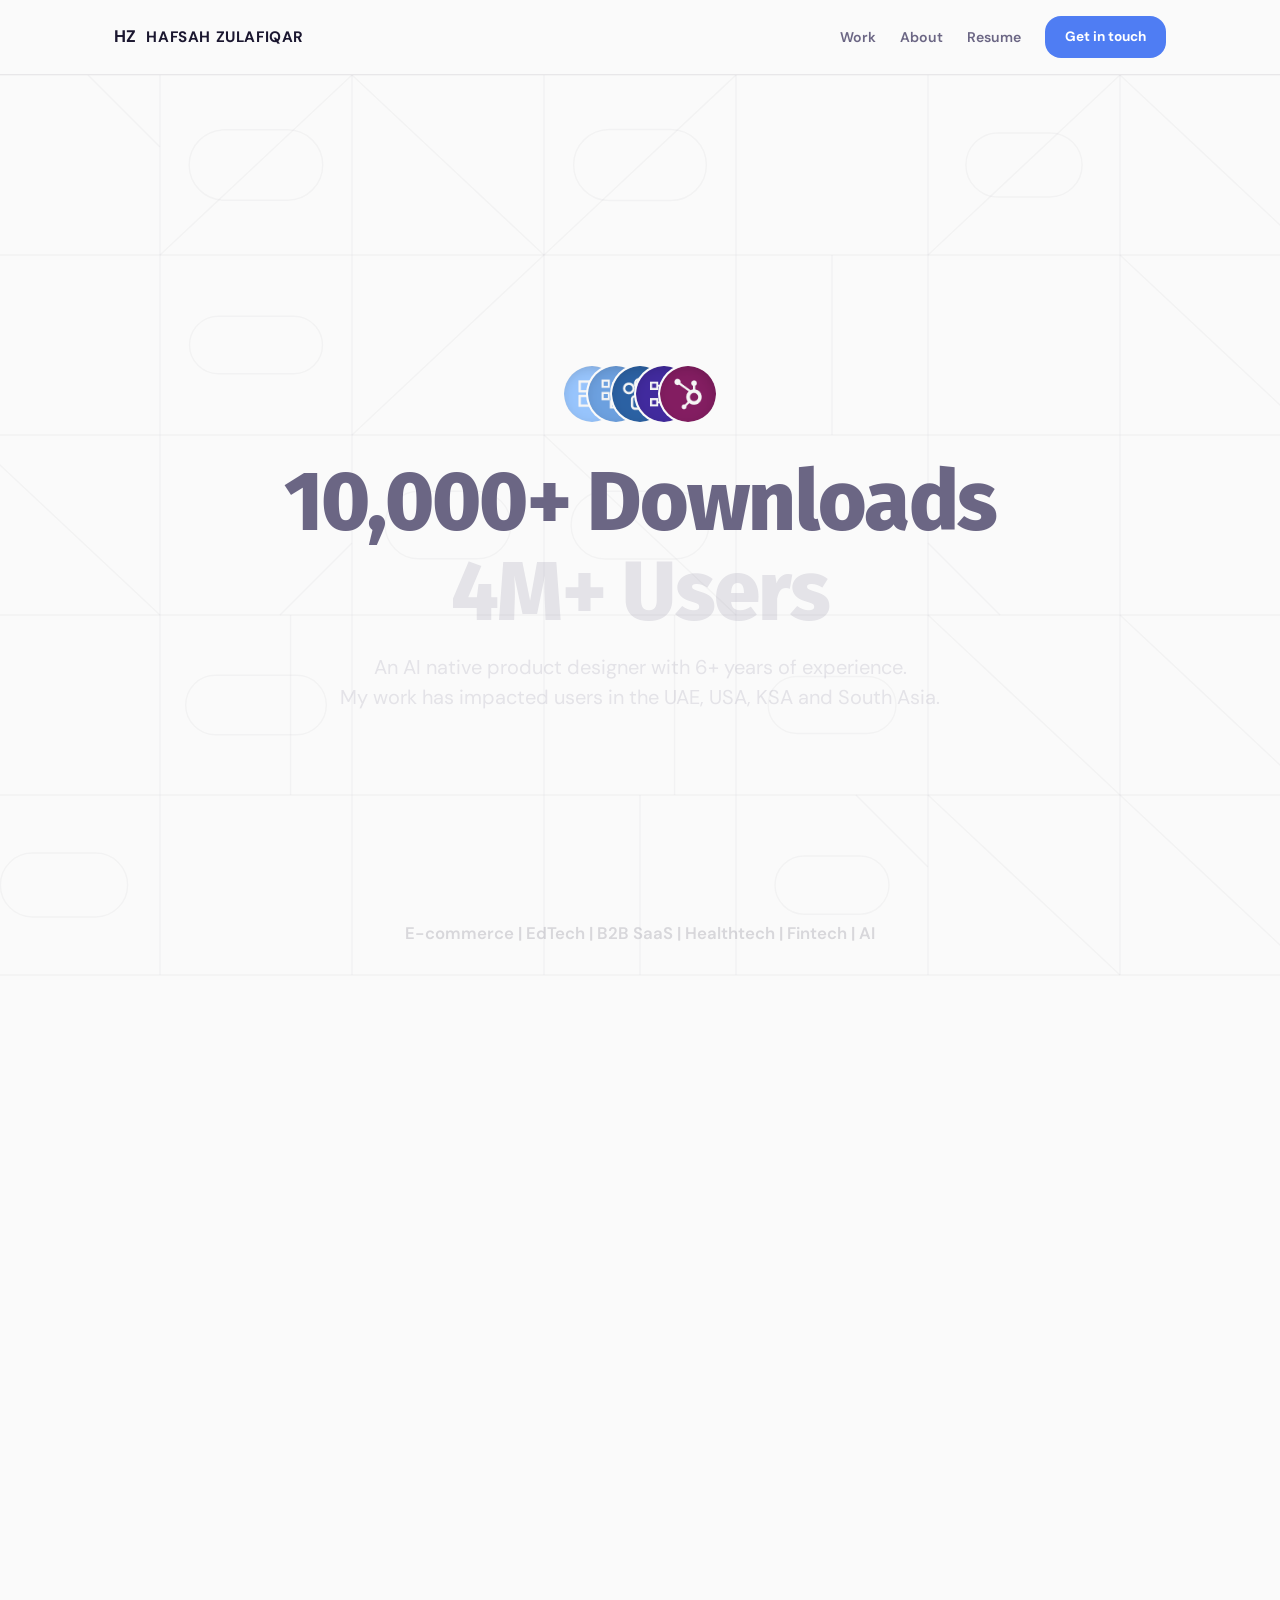
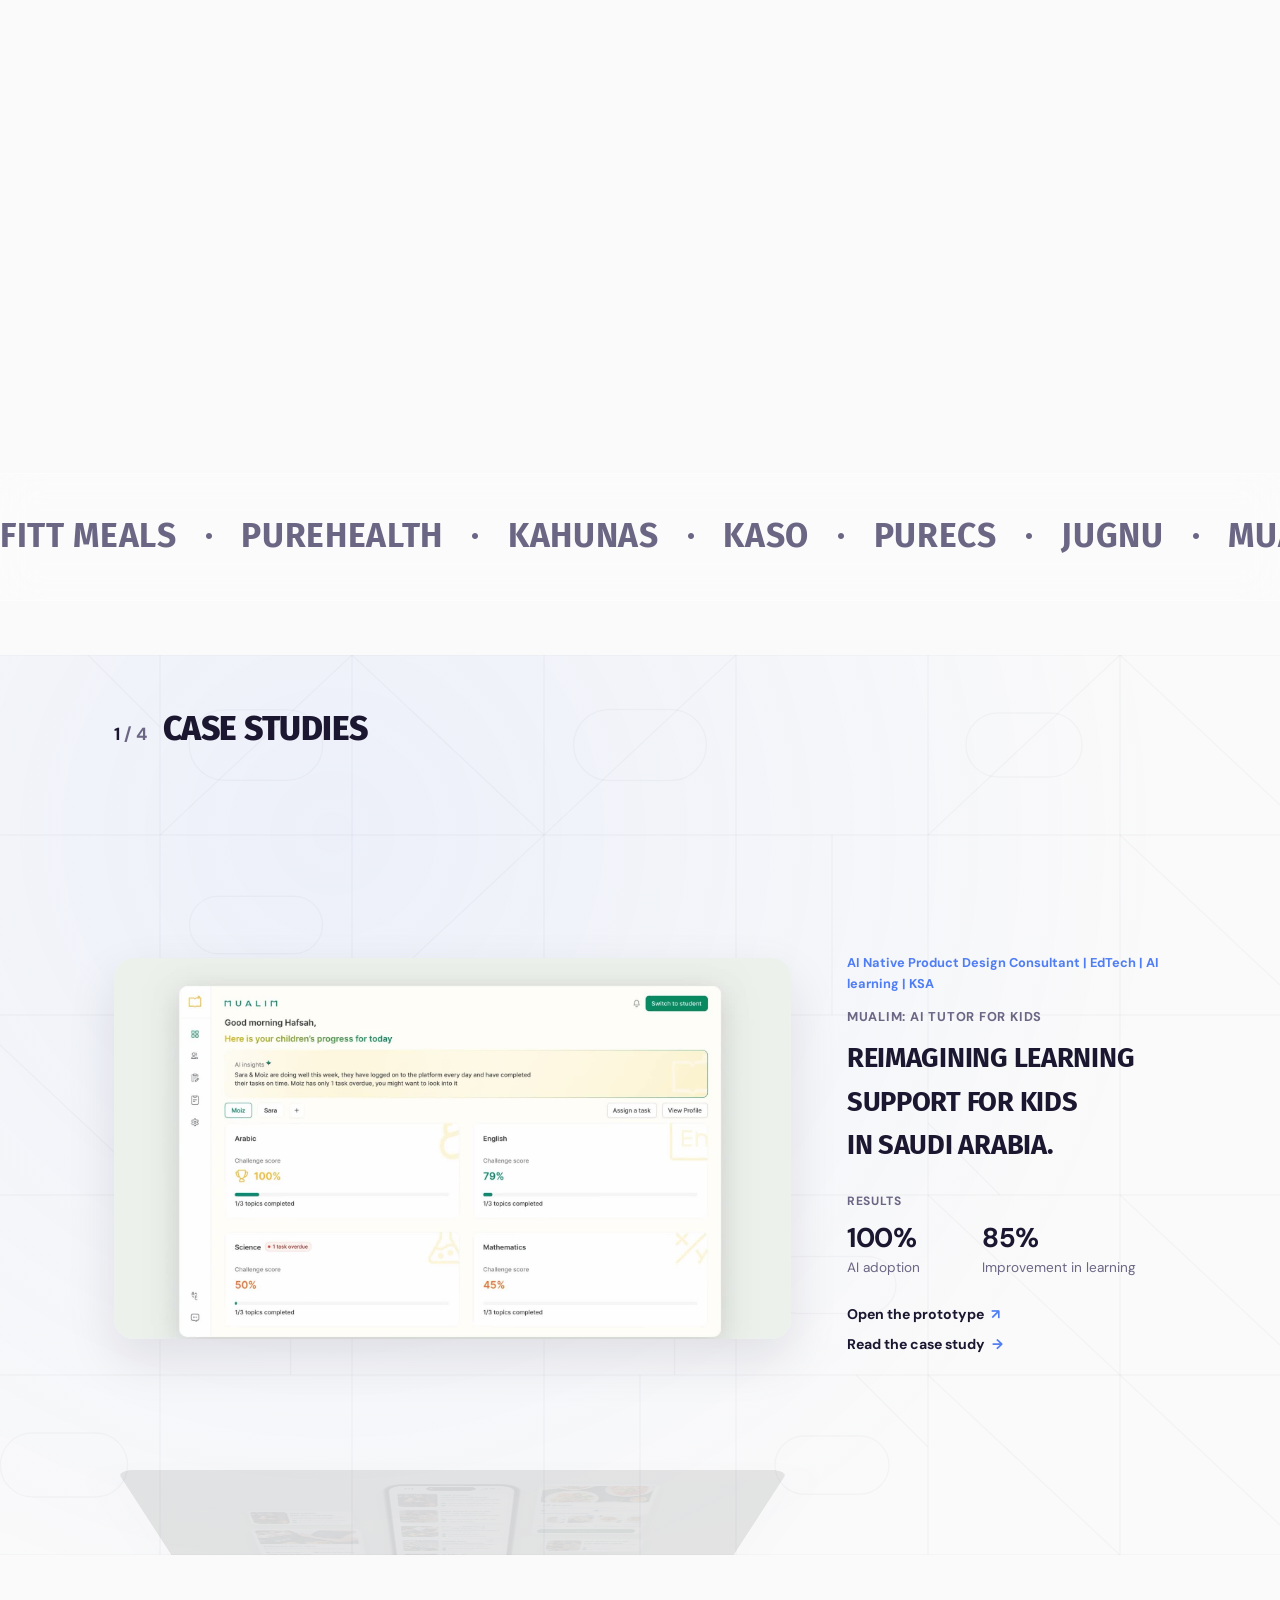
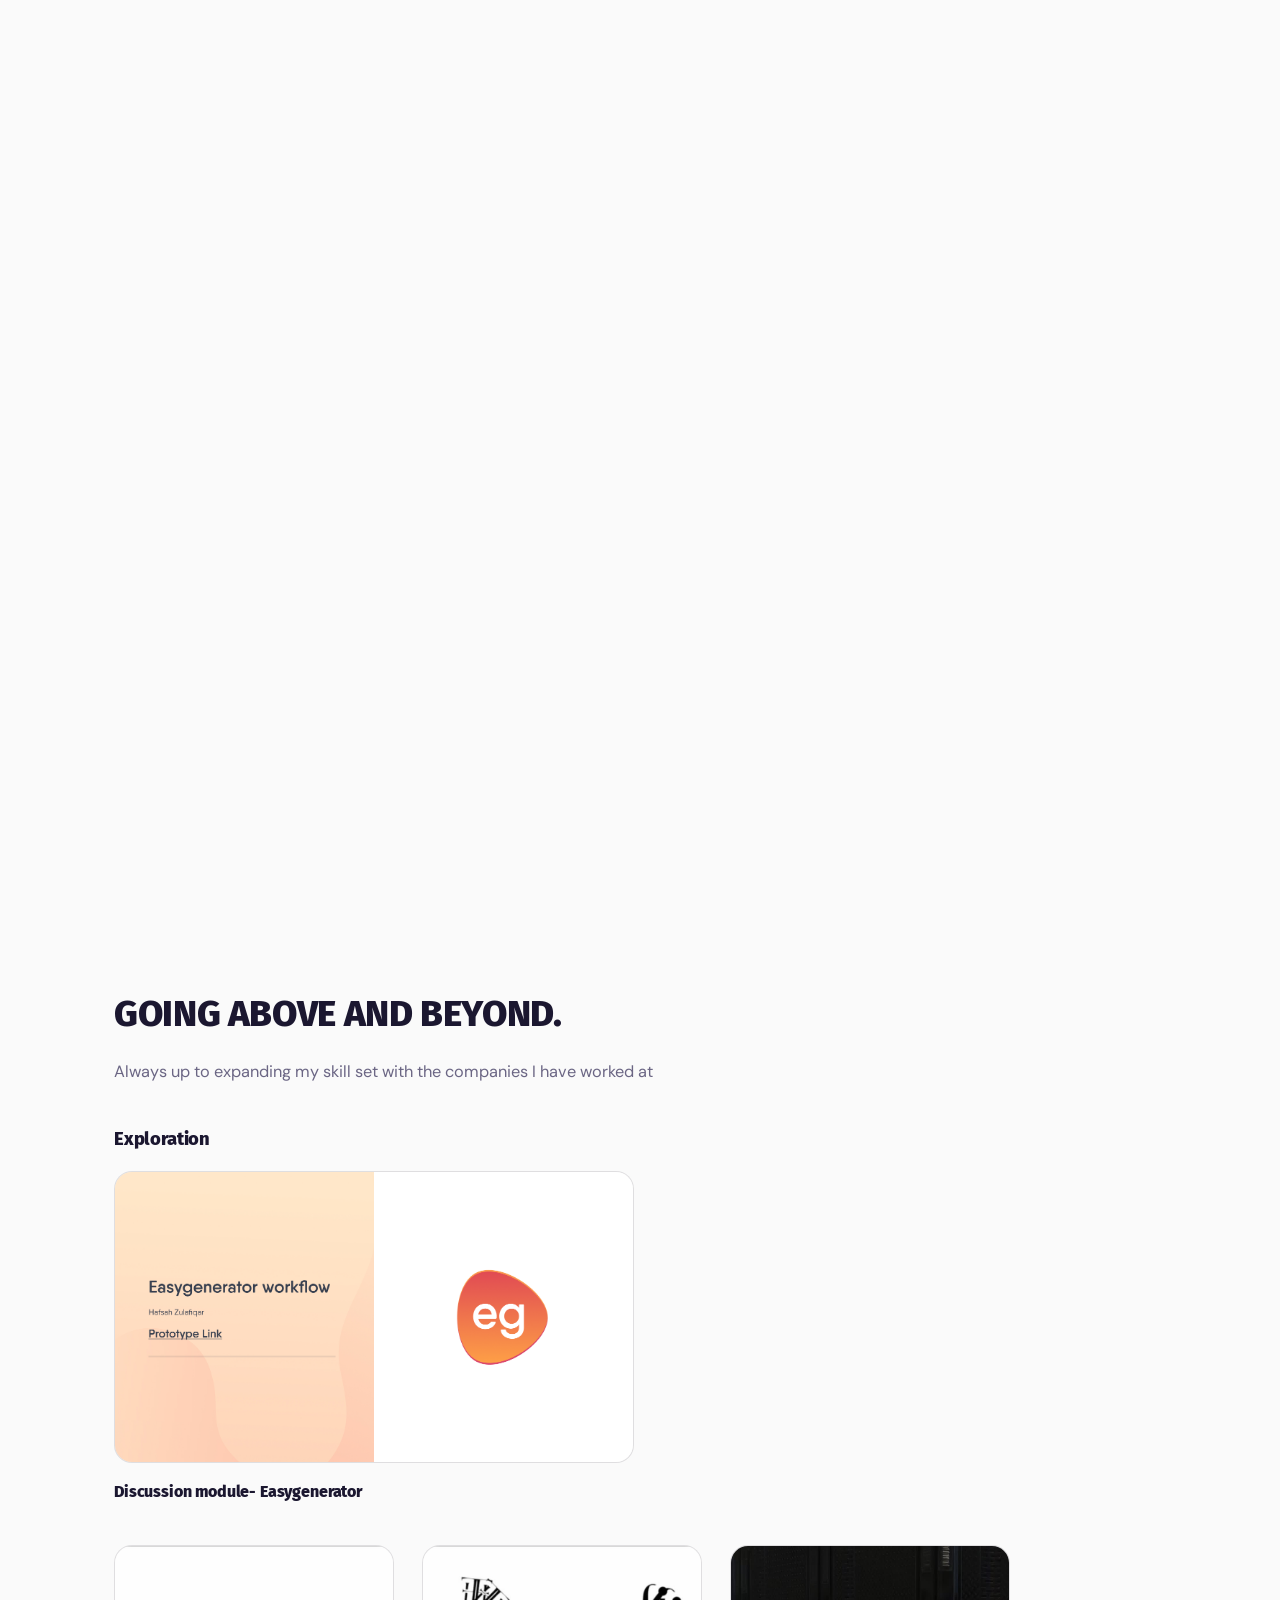
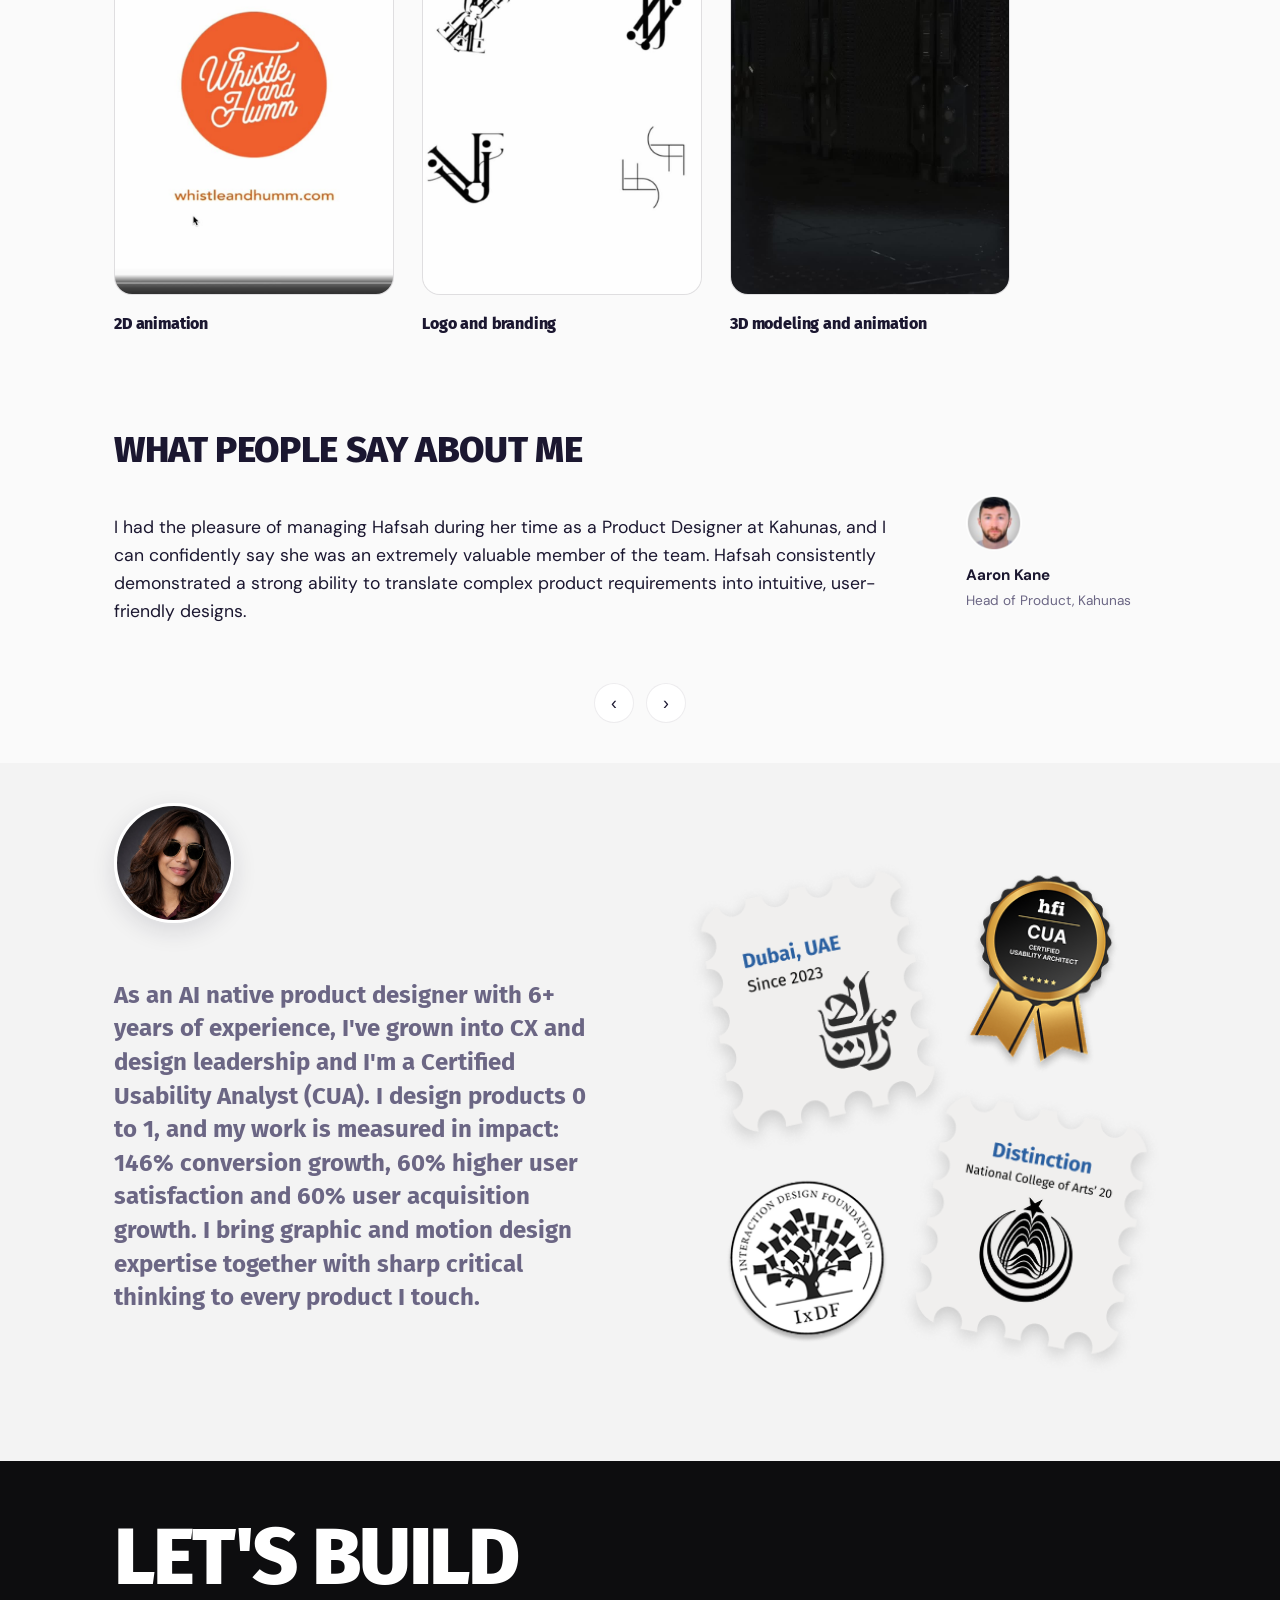
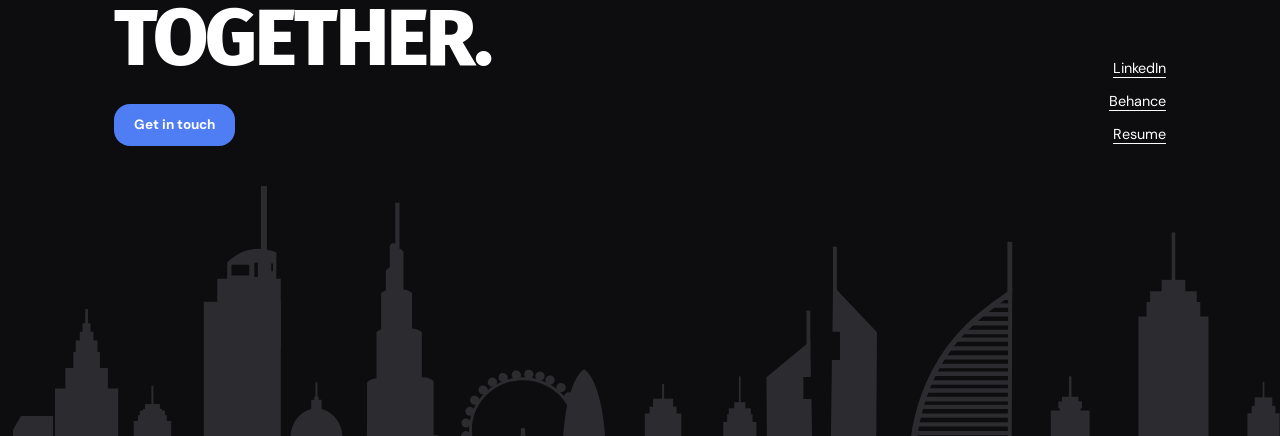
==== commit bc27486a: "Resume update, ownership callouts, tighter About story, consistent bounce stat Co-Authored-By: Claud" ====
--- a/index.html
+++ b/index.html
@@ -19,7 +19,7 @@
 <meta name="twitter:description" content="AI native product designer with 6+ years of experience, based in Dubai, UAE. Case studies from Mualim, FITT Meals, Kahunas and PureCS.">
 <meta name="twitter:image" content="https://hafsahportfolio.live/assets/profile/hafsah.png">
 <script>document.documentElement.classList.add('js-ready');</script>
-<link rel="stylesheet" href="styles.css?v=2026102203">
+<link rel="stylesheet" href="styles.css?v=2026102303">
 <link rel="preconnect" href="https://fonts.googleapis.com">
 <link rel="preconnect" href="https://fonts.gstatic.com" crossorigin>
 <link href="https://fonts.googleapis.com/css2?family=DM+Sans:wght@400;500;700&family=Fira+Sans:wght@400;700;800;900&display=swap" rel="stylesheet">
@@ -253,7 +253,7 @@
                 <p class="case-studies-results-label">Results</p>
                 <div class="case-studies-results-grid">
                   <div class="case-studies-result"><span class="case-studies-stat">50%</span><span class="case-studies-stat-label">User growth target for the GTM redesign</span></div>
-                  <div class="case-studies-result"><span class="case-studies-stat">&darr;</span><span class="case-studies-stat-label">Support tickets after the AI module revamp</span></div>
+                  <div class="case-studies-result"><span class="case-studies-stat">40%</span><span class="case-studies-stat-label">Fewer support tickets after the AI module revamp</span></div>
                 </div>
               </div>
               <a href="https://www.figma.com/design/S93zP1VlQ2FiLZzFbslppP/Kahunas-Design-overhaul?node-id=0-1&amp;t=49ATmIZ2SnhFrzr6-1" class="project-link" target="_blank" rel="noopener noreferrer">Open the file <span class="arrow">↗</span></a>
@@ -382,7 +382,7 @@
       <div class="about-preview-grid">
         <div class="about-preview-text">
           <img class="about-preview-photo" src="assets/profile/hafsah.png" alt="Hafsah Zulafiqar">
-          <p>As an AI native product designer with 6+ years of experience, I've grown into CX and design leadership and I'm a Certified Usability Analyst (CUA). I design products 0 to 1, building experiences that solve real problems and feel delightful to use. I bring graphic and motion design expertise together with sharp critical thinking to every product I touch.</p>
+          <p>As an AI native product designer with 6+ years of experience, I've grown into CX and design leadership and I'm a Certified Usability Analyst (CUA). I design products 0 to 1, and my work is measured in impact: 146% conversion growth, 60% higher user satisfaction and 60% user acquisition growth. I bring graphic and motion design expertise together with sharp critical thinking to every product I touch.</p>
         </div>
         <div class="about-preview-media" aria-hidden="true"></div>
       </div>
@@ -430,6 +430,6 @@
   </div>
 </div>
 
-<script src="script.js?v=2026102203"></script>
+<script src="script.js?v=2026102303"></script>
 </body>
 </html>
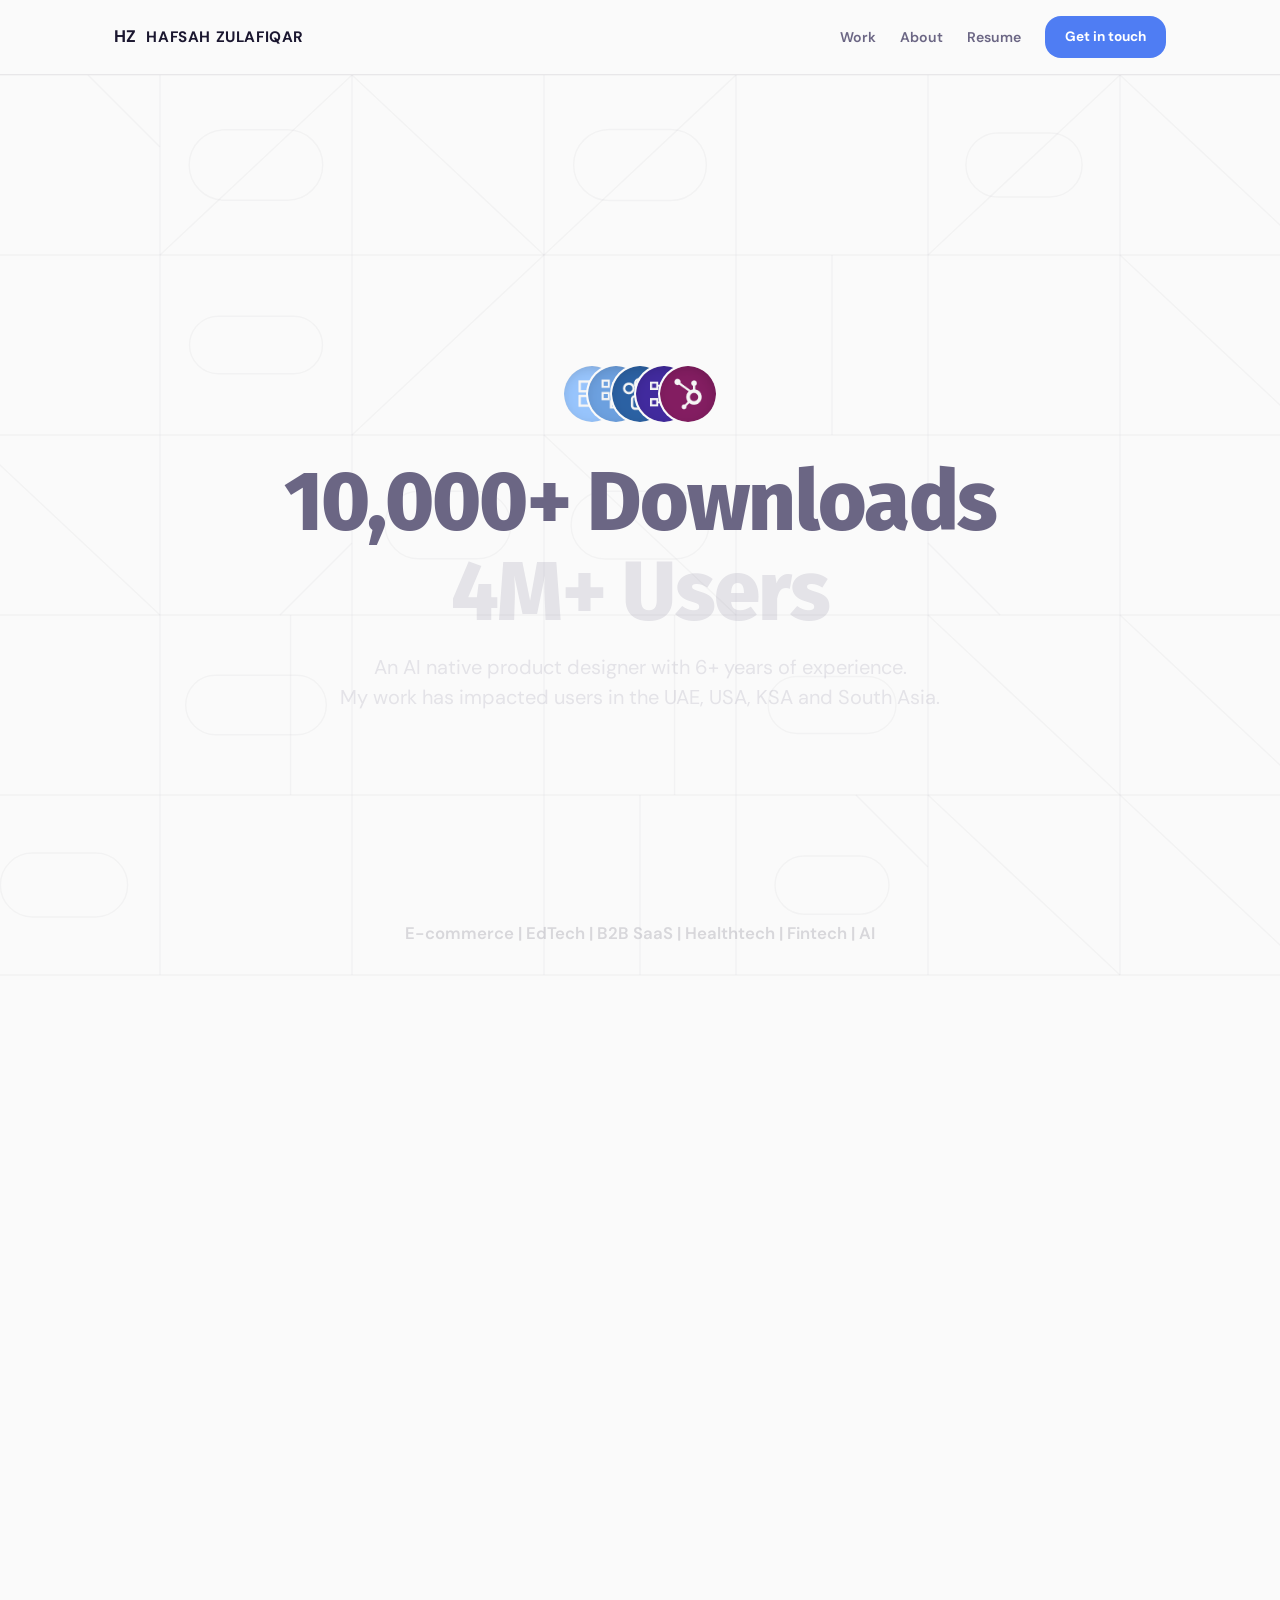
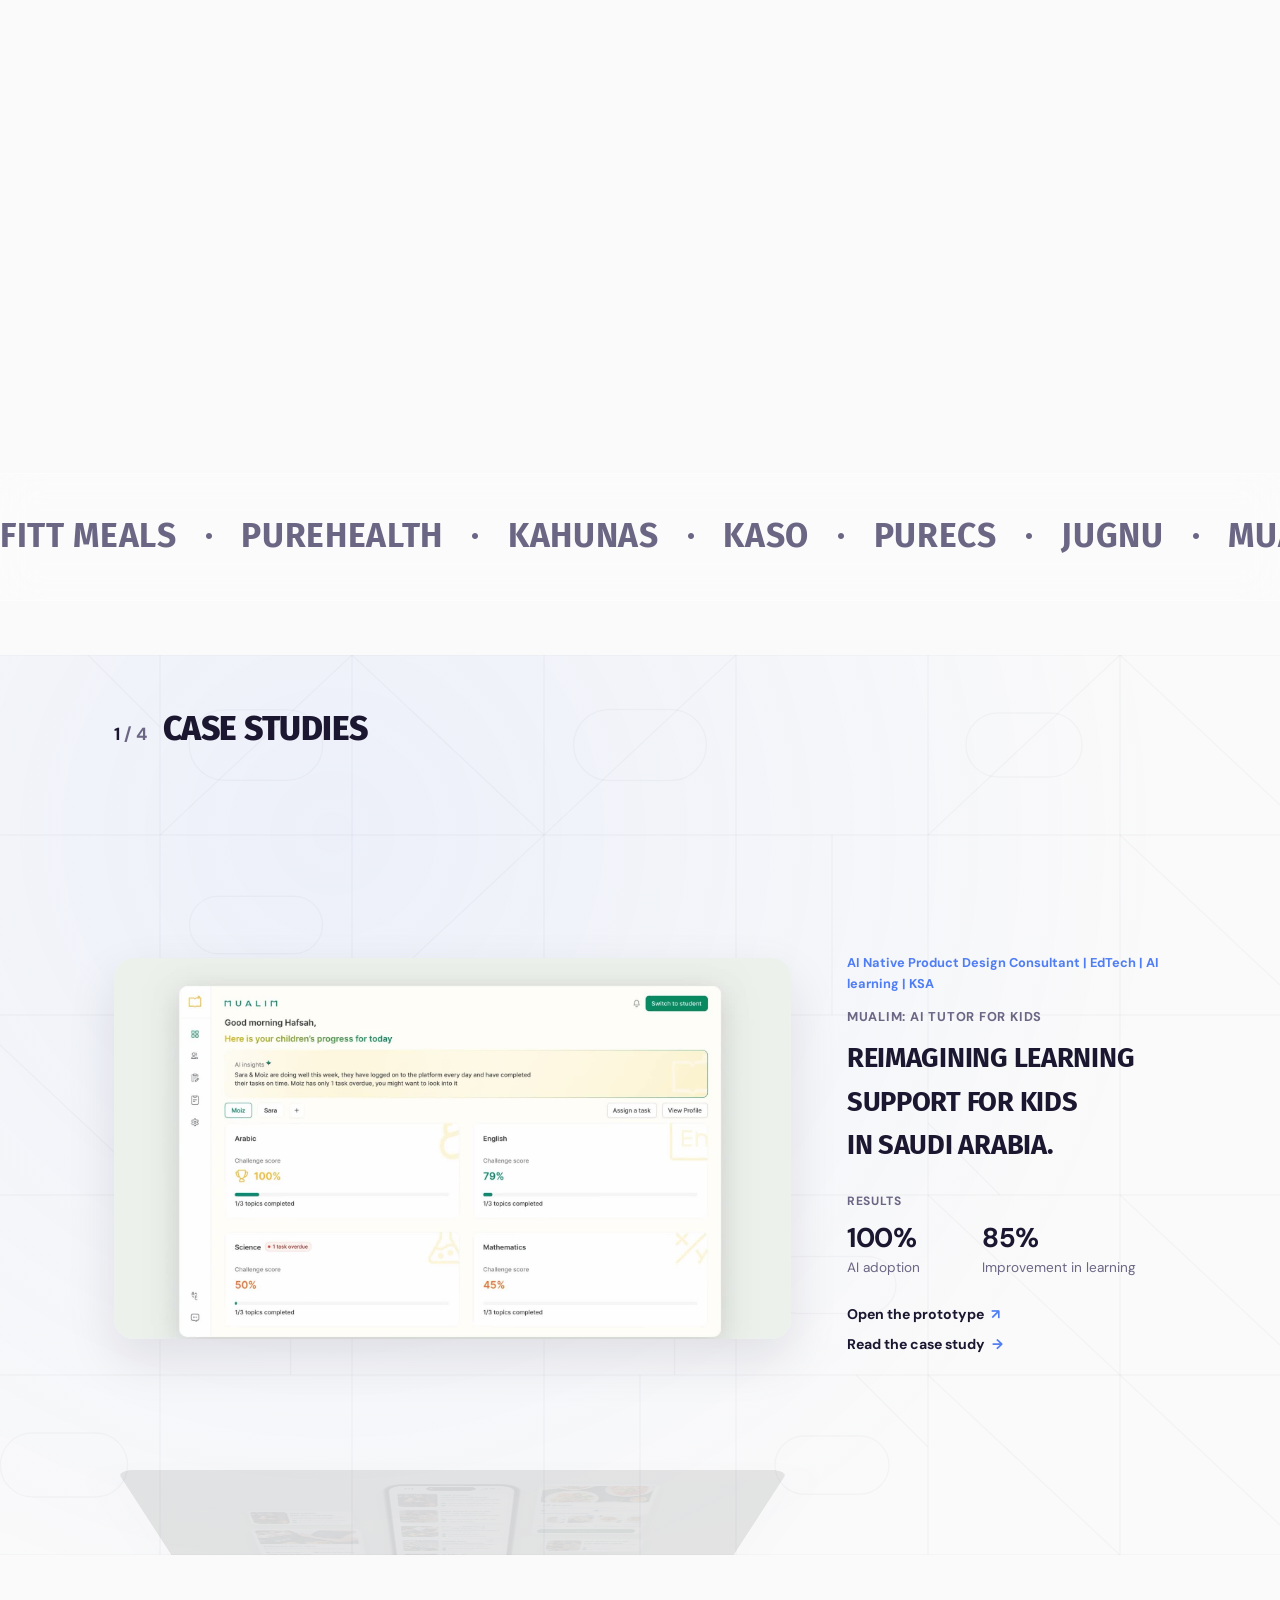
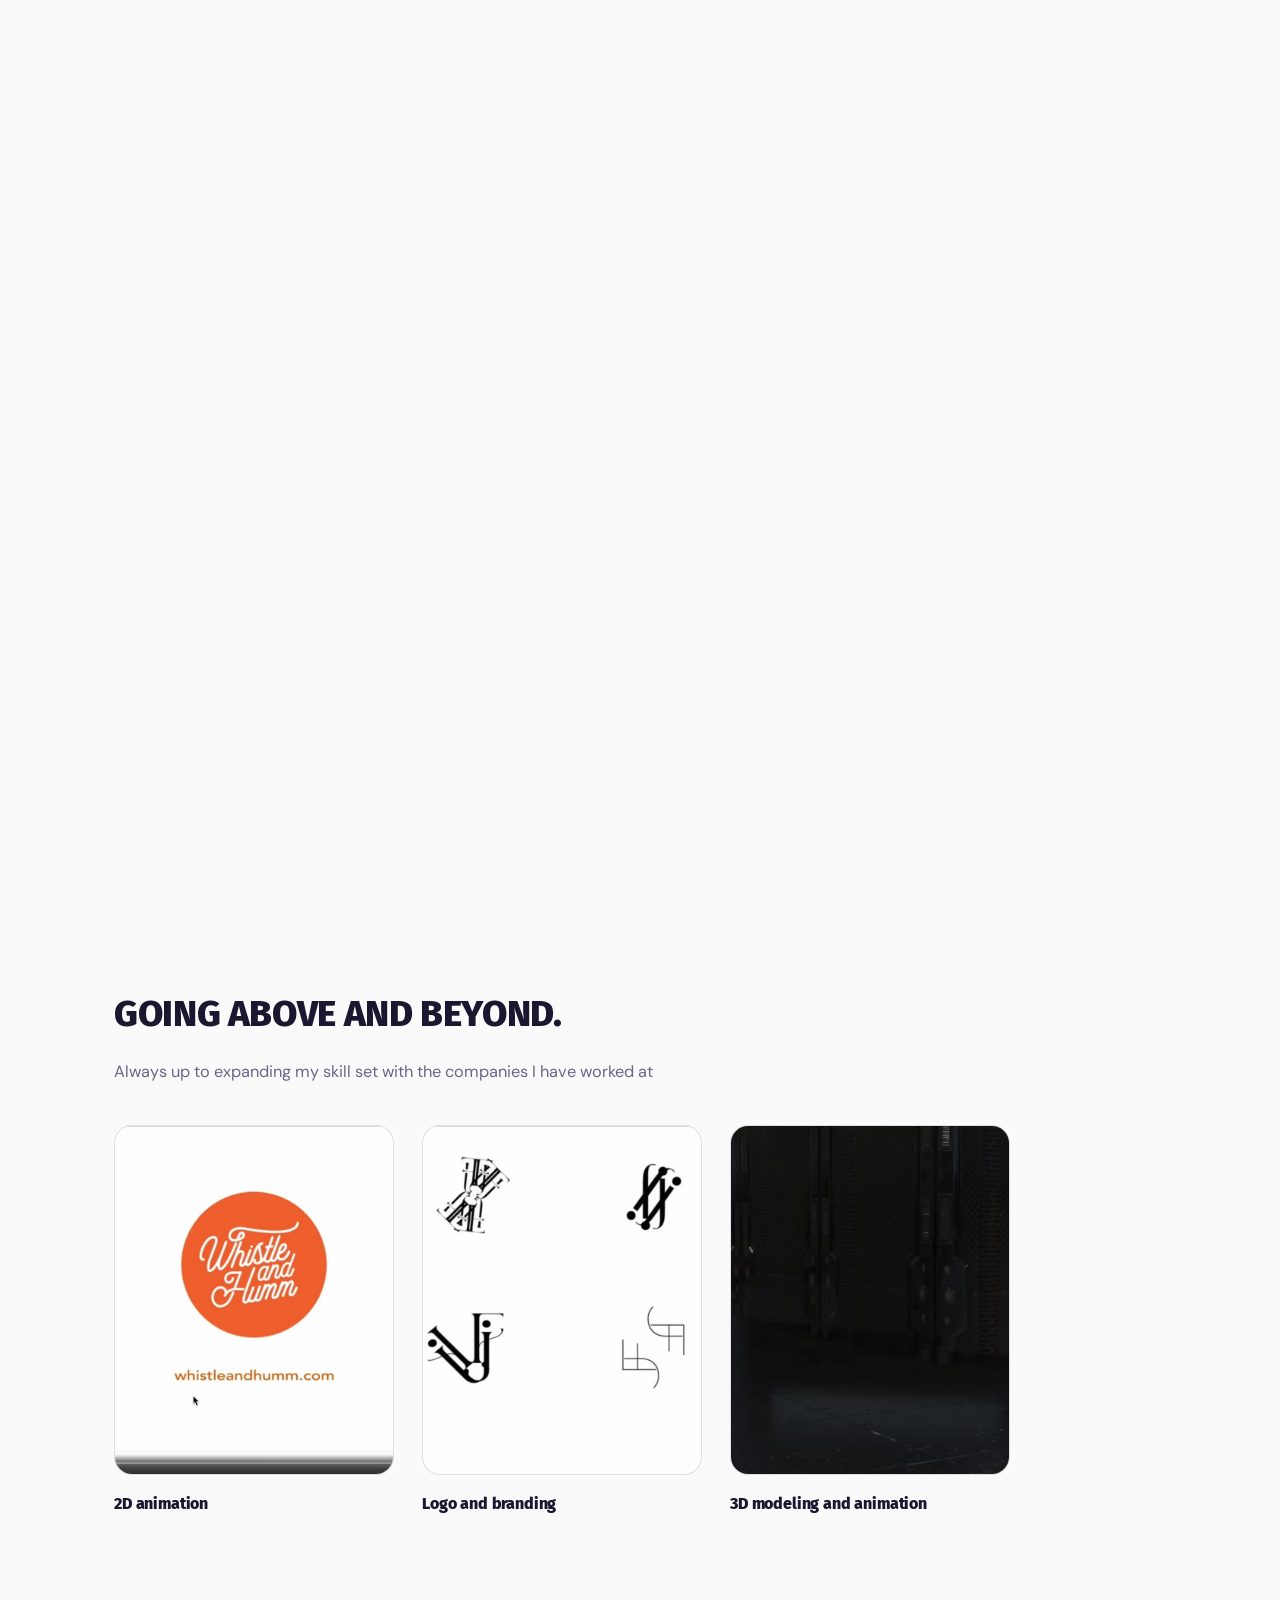
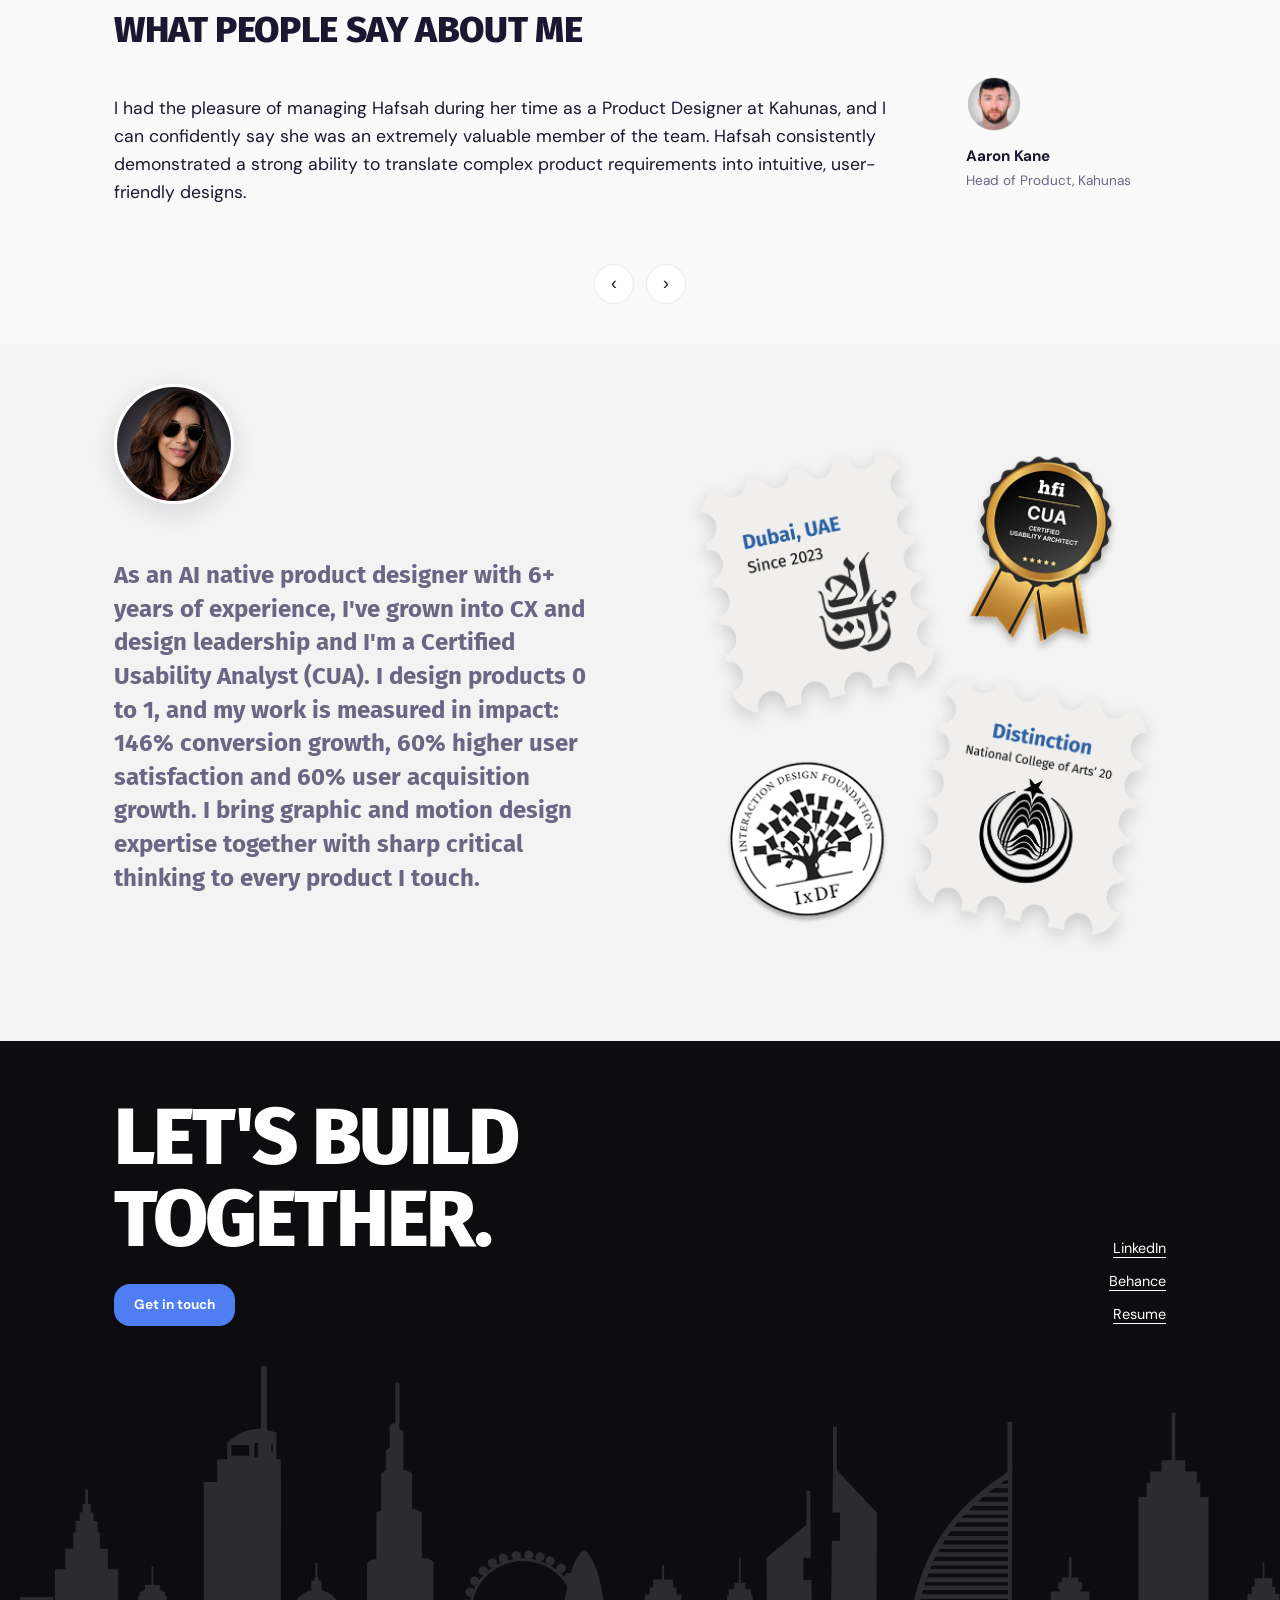
==== commit c167ac06: "Hide Easygenerator exploration card Co-Authored-By: Claude Sonnet 5.5 <noreply@anthropic.com>" ====
--- a/index.html
+++ b/index.html
@@ -19,7 +19,7 @@
 <meta name="twitter:description" content="AI native product designer with 6+ years of experience, based in Dubai, UAE. Case studies from Mualim, FITT Meals, Kahunas and PureCS.">
 <meta name="twitter:image" content="https://hafsahportfolio.live/assets/profile/hafsah.png">
 <script>document.documentElement.classList.add('js-ready');</script>
-<link rel="stylesheet" href="styles.css?v=2026102303">
+<link rel="stylesheet" href="styles.css?v=2026102901">
 <link rel="preconnect" href="https://fonts.googleapis.com">
 <link rel="preconnect" href="https://fonts.gstatic.com" crossorigin>
 <link href="https://fonts.googleapis.com/css2?family=DM+Sans:wght@400;500;700&family=Fira+Sans:wght@400;700;800;900&display=swap" rel="stylesheet">
@@ -284,13 +284,6 @@
     <div class="wrap">
       <h2 class="section-title">Going above and beyond.</h2>
       <p class="section-lede">Always up to expanding my skill set with the companies I have worked at</p>
-      <div class="beyond-group">
-        <h3 class="beyond-group-title">Exploration</h3>
-        <a class="beyond-card beyond-card--link" href="https://www.figma.com/proto/4HgsmJL4m65JewZu1iMInX/Easygenerator-Assignment--Hafsah?node-id=103-41727&amp;viewport=-58%2C68%2C0.04&amp;t=wSrAgTviGucrOHat-1&amp;scaling=min-zoom&amp;content-scaling=fixed&amp;starting-point-node-id=103%3A41727&amp;page-id=0%3A1" target="_blank" rel="noopener noreferrer">
-          <span class="beyond-media"><img src="assets/beyond/easygenerator-cover.png?v=2" alt="Easygenerator workflow: prototype cover slide" width="1440" height="819" loading="lazy"></span>
-          <h3>Discussion module- Easygenerator</h3>
-        </a>
-      </div>
       <div class="beyond-carousel" id="beyond-carousel">
         <div class="beyond-track" id="beyond-track">
           <div class="beyond-card">
@@ -430,6 +423,6 @@
   </div>
 </div>
 
-<script src="script.js?v=2026102303"></script>
+<script src="script.js?v=2026102901"></script>
 </body>
 </html>
